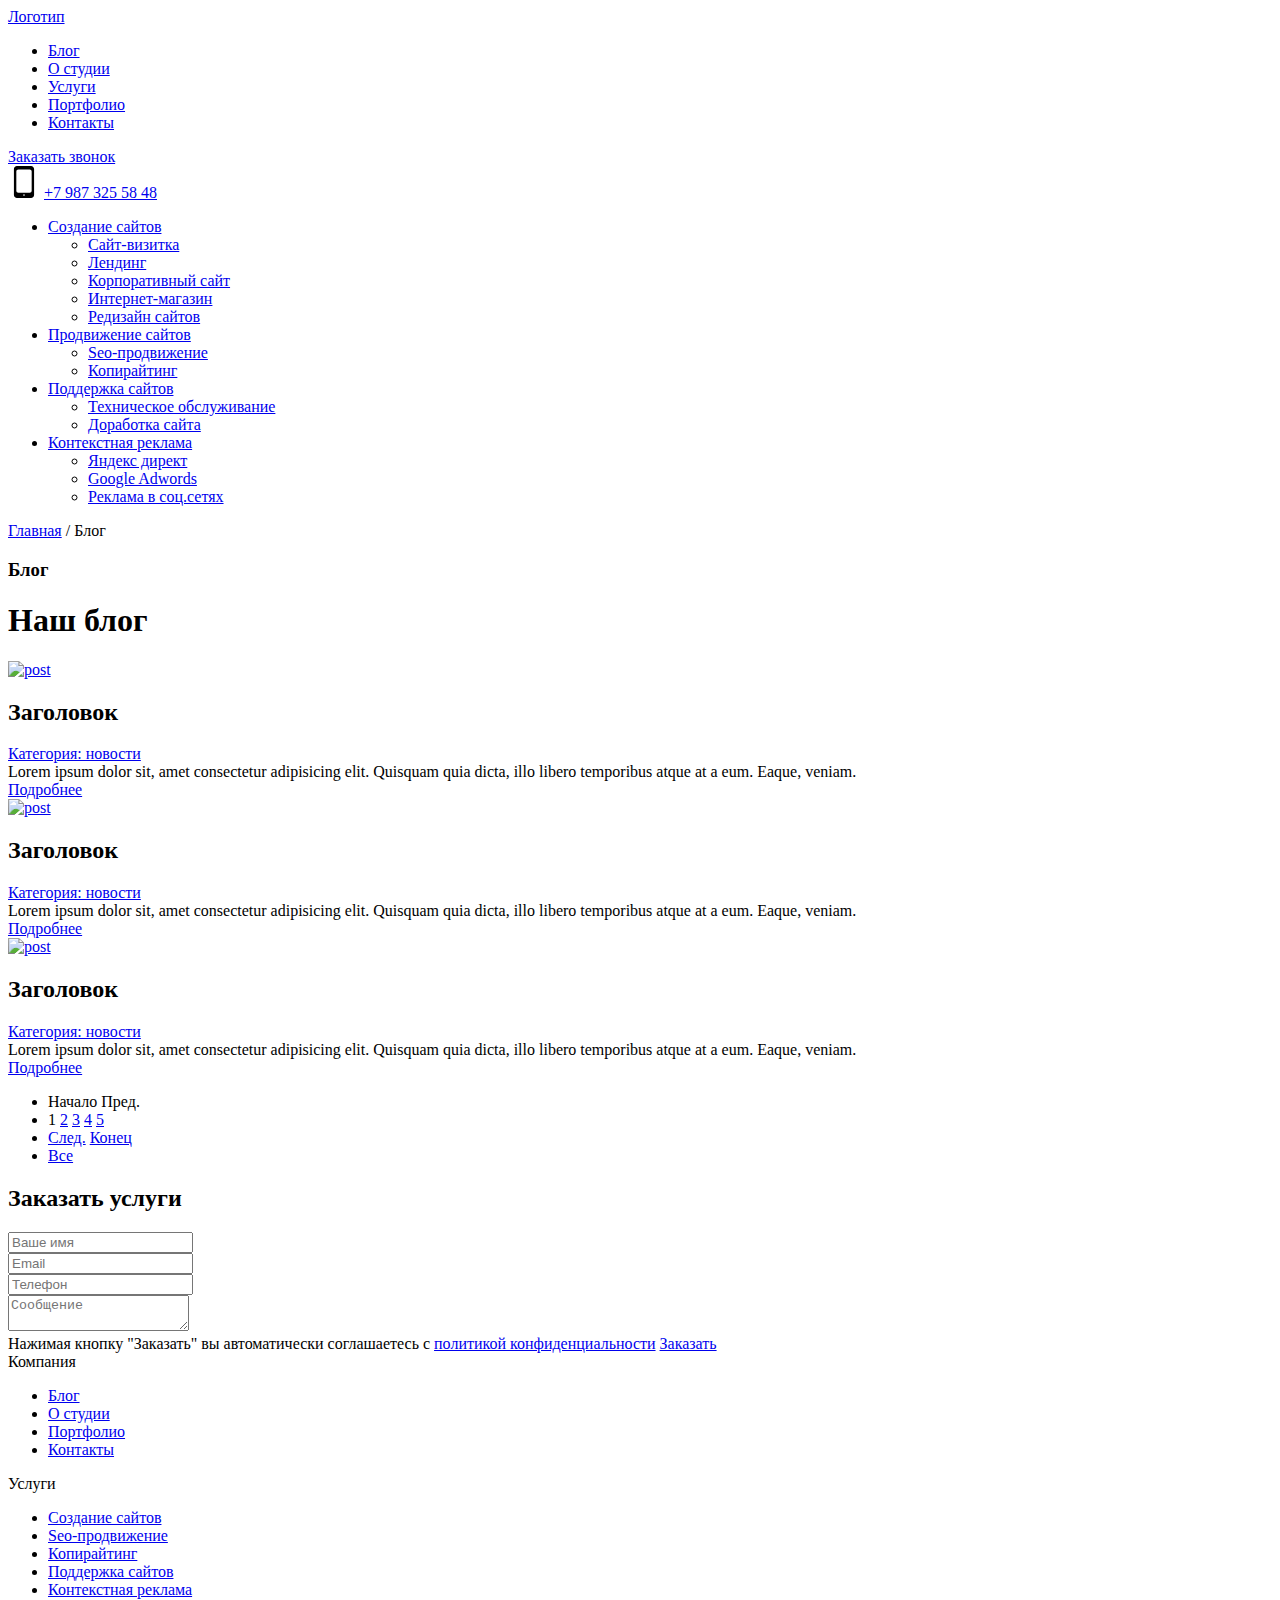
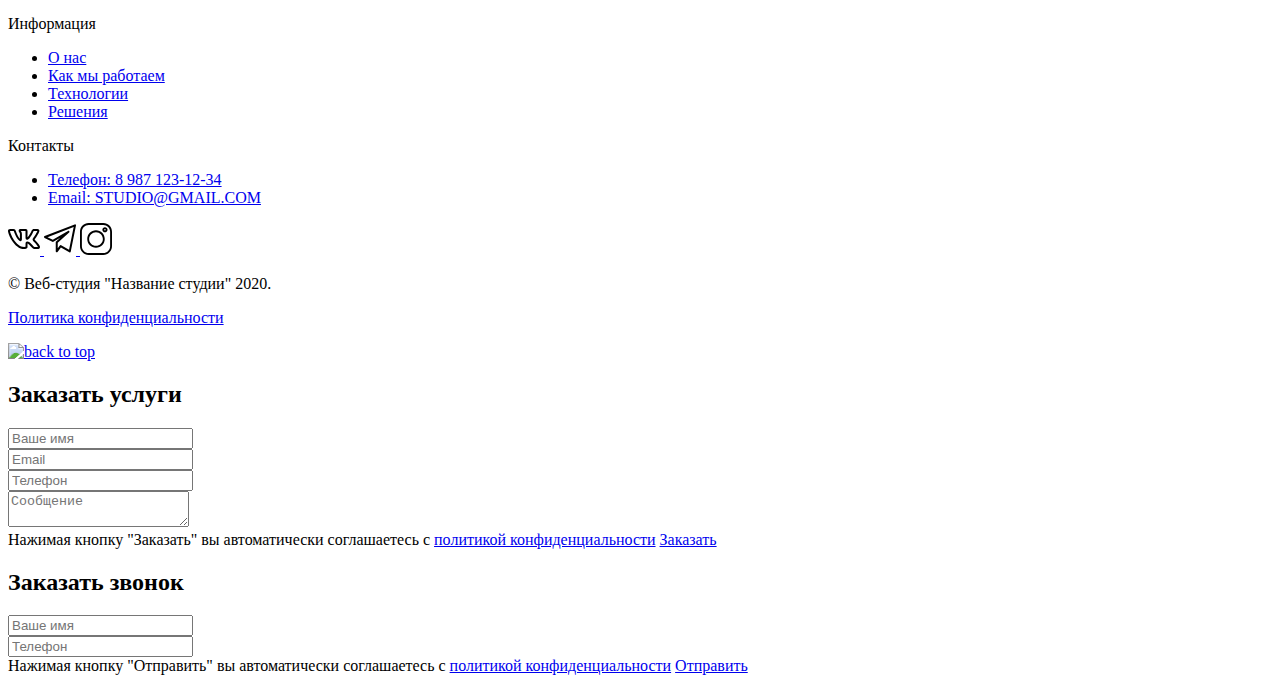
==== blog.html @ 39118a45 "Add files via upload" ====
<!DOCTYPE html>
<html lang="ru">

<head>
	<meta charset="utf-8">
	<title>Блог</title>
	<meta name="description" content="Блог">
	<meta name="viewport" content="width=device-width">
	<link rel="icon" href="images/favicon.png">
	<meta property="og:image" content="images/dest/preview.jpg">
	<link rel="stylesheet" href="css/fancybox.min.css">
	<link rel="stylesheet" href="css/app.min.css">
</head>

<body>
	<!-- header -->
	<section id="home" class="section-outer section-header">
		<div class="section-header__wrapper header-page-category">
			<div class="section-header-navbar">
				<div class="section-header-topline">
					<div class="container">
						<div class="section-header-topline__row">
							<a href="index.html" class="section-header-topline__logo">Логотип</a>
							<div class="section-header-topline__nav nav">
								<div class="nav__burger">
									<span></span>
								</div>
								<nav class="nav__body menu">
									<ul class="menu__list">
										<li class="menu__item"><a href="blog.html" class="menu__link">Блог</a></li>
										<li class="menu__item"><a href="about.html" class="menu__link">О студии</a></li>
										<li class="menu__item"><a href="services.html" class="menu__link">Услуги</a></li>
										<li class="menu__item"><a href="portfolio.html" class="menu__link">Портфолио</a></li>
										<li class="menu__item"><a href="contacts.html" class="menu__link">Контакты</a></li>
									</ul>
									<div class="contact">
										<div class="contact__button">
											<a data-fancybox data-src="#phone_modal" href="javascript:;" class="button">Заказать
												звонок</a>
										</div>
										<div class="contact__phone">
											<span class="contact__icon">
												<svg xmlns="http://www.w3.org/2000/svg" viewBox="0 0 387.2 387.2" width="32"
													height="32">
													<path
														d="M304.8 10.84v-.04A36.64 36.64 0 00278.84 0H108.32C88.067.066 71.666 16.467 71.6 36.72v313.72a36.64 36.64 0 0010.8 25.96 36.642 36.642 0 0025.92 10.8h170.56a36.642 36.642 0 0025.92-10.8 36.642 36.642 0 0010.8-25.92V36.76a36.642 36.642 0 00-10.8-25.92zM193.6 362.28c-5.479 0-9.92-4.441-9.92-9.92s4.441-9.92 9.92-9.92 9.92 4.441 9.92 9.92-4.441 9.92-9.92 9.92zM286.44 300c0 13.255-10.745 24-24 24H124.72c-13.255 0-24-10.745-24-24V66.2c0-13.255 10.745-24 24-24h137.76c13.255 0 24 10.745 24 24l-.04 233.8z" />
												</svg>
											</span>
											<a href="tel:+79873255848" class="contact__number">+7 987 325 58 48</a>
										</div>
									</div>
								</nav>
							</div>
						</div>
					</div>
				</div>
				<div class="section-header-services">
					<div class="container">
						<nav class="section-header-services__menu">
							<ul class="section-header-services__list">
								<li class="section-header-services__item">
									<a href="services-category.html" class="section-header-services__link">Создание сайтов</a>
									<div class="section-header-services__submenu">
										<ul class="section-header-services__submenu-list">
											<li class="section-header-services__submenu-item"><a href="services-page.html" class="section-header-services__submenu-link">Сайт-визитка</a></li>
											<li class="section-header-services__submenu-item"><a href="services-page.html" class="section-header-services__submenu-link">Лендинг</a></li>
											<li class="section-header-services__submenu-item"><a href="services-page.html" class="section-header-services__submenu-link">Корпоративный сайт</a></li>
											<li class="section-header-services__submenu-item"><a href="services-page.html" class="section-header-services__submenu-link">Интернет-магазин</a></li>
											<li class="section-header-services__submenu-item"><a href="services-page.html" class="section-header-services__submenu-link">Редизайн сайтов</a></li>
										</ul>
									</div>
								</li>
								<li class="section-header-services__item">
									<a href="services-category.html" class="section-header-services__link">Продвижение сайтов</a>
									<div class="section-header-services__submenu">
										<ul class="section-header-services__submenu-list">
											<li class="section-header-services__submenu-item"><a href="services-page.html" class="section-header-services__submenu-link">Seo-продвижение</a></li>
											<li class="section-header-services__submenu-item"><a href="services-page.html" class="section-header-services__submenu-link">Копирайтинг</a></li>
										</ul>
									</div>
								</li>
								<li class="section-header-services__item">
									<a href="services-category.html" class="section-header-services__link">Поддержка сайтов</a>
									<div class="section-header-services__submenu">
										<ul class="section-header-services__submenu-list">
											<li class="section-header-services__submenu-item"><a href="services-page.html" class="section-header-services__submenu-link">Техническое обслуживание</a></li>
											<li class="section-header-services__submenu-item"><a href="services-page.html" class="section-header-services__submenu-link">Доработка сайта</a></li>
										</ul>
									</div>
								</li>
								<li class="section-header-services__item">
									<a href="services-category.html" class="section-header-services__link">Контекстная реклама</a>
									<div class="section-header-services__submenu">
										<ul class="section-header-services__submenu-list">
											<li class="section-header-services__submenu-item"><a href="services-page.html" class="section-header-services__submenu-link">Яндекс директ</a></li>
											<li class="section-header-services__submenu-item"><a href="services-page.html" class="section-header-services__submenu-link">Google Adwords</a></li>
											<li class="section-header-services__submenu-item"><a href="services-page.html" class="section-header-services__submenu-link">Реклама в соц.сетях</a></li>
										</ul>
									</div>
								</li>
							</ul>
						</nav>
					</div>
				</div>
			</div>
			<div class="section-header-content">
				<div class="container">
					<div class="section-header-content__row offer breadcrumbs">
						<div class="breadcrumbs__body">
							<a href="index.html" class="breadcrumbs__link">Главная</a> / <span class="breadcrumbs__current">Блог</span>
						</div>
						<h3 class="offer__title offer__portfolio">Блог</h3>
					</div>
				</div>
			</div>
		</div>
	</section>
	<!-- / header -->

	<!-- blog -->
	<section class="section-outer section-blog">
		<div class="section-blog__wrapper">
			<div class="container">
				<div class="section-blog__header">
					<h1 class="inverse">Наш блог</h1>
				</div>
				<div class="section-blog__body inverse">
					<div class="section-blog__item">
						<div class="section-blog__row">
							<div class="section-blog__column column__img">
								<div class="section-blog__img">
									<a href="/post.html" class="section-blog__link"><img src="images/dest/portfolio/thumb/cleaninghappy-thumb.jpg" alt="post"></a>
								</div>
							</div>
							<div class="section-blog__column column__text">
								<h2 class="section-blog__title">Заголовок</h2>
								<div class="section-blog__category category__header"><a href="blog.html" class="section-post__link inverse">Категория: новости</a></div>
								<div class="section-blog__desc">Lorem ipsum dolor sit, amet consectetur adipisicing elit. Quisquam quia dicta, illo libero temporibus atque at a eum. Eaque, veniam.</div>
								<div class="section-blog__button">
									<a href="post.html" class="button button-transparent">Подробнее</a>
								</div>
							</div>
						</div>
					</div>
					<div class="section-blog__item">
						<div class="section-blog__row">
							<div class="section-blog__column column__img">
								<div class="section-blog__img">
									<a href="/post.html" class="section-blog__link"><img src="images/dest/portfolio/thumb/cleaninghappy-thumb.jpg" alt="post"></a>
								</div>
							</div>
							<div class="section-blog__column column__text">
								<h2 class="section-blog__title">Заголовок</h2>
								<div class="section-blog__category category__header"><a href="blog.html" class="section-post__link inverse">Категория: новости</a></div>
								<div class="section-blog__desc">Lorem ipsum dolor sit, amet consectetur adipisicing elit. Quisquam quia dicta, illo libero temporibus atque at a eum. Eaque, veniam.</div>
								<div class="section-blog__button">
									<a href="post.html" class="button button-transparent">Подробнее</a>
								</div>
							</div>
						</div>
					</div>
					<div class="section-blog__item">
						<div class="section-blog__row">
							<div class="section-blog__column column__img">
								<div class="section-blog__img">
									<a href="/post.html" class="section-blog__link"><img src="images/dest/portfolio/thumb/cleaninghappy-thumb.jpg" alt="post"></a>
								</div>
							</div>
							<div class="section-blog__column column__text">
								<h2 class="section-blog__title">Заголовок</h2>
								<div class="section-blog__category category__header"><a href="blog.html" class="section-post__link inverse">Категория: новости</a></div>
								<div class="section-blog__desc">Lorem ipsum dolor sit, amet consectetur adipisicing elit. Quisquam quia dicta, illo libero temporibus atque at a eum. Eaque, veniam.</div>
								<div class="section-blog__button">
									<a href="post.html" class="button button-transparent">Подробнее</a>
								</div>
							</div>
						</div>
					</div>
				</div>
				<div class="section-blog__pagination pagination">
					<ul class="pagination__list">
						<li class="pagination__item pagination__item_first">
							<span class="pagination__link active">Начало</span>
							<span class="pagination__button active">Пред.</span>
						</li>
						<li class="pagination__item pagination__item_links">
							<span class="pagination__page active">1</span>
							<a class="pagination__page" href="#">2</a>
							<a class="pagination__page" href="#">3</a>
							<a class="pagination__page" href="#">4</a>
							<a class="pagination__page" href="#">5</a>
						</li>
						<li class="pagination__item pagination__item_end">
							<a class="pagination__button" href="#">След.</a>
							<a class="pagination__link inverse" href="#">Конец</a>
						</li>
						<li class="pagination__item">
							<noindex>
								<a class="pagination__link inverse" href="#" rel="nofollow">Все</a>
							</noindex>
						</li>
					</ul>
				</div>
			</div>
		</div>
	</section>
	<!-- / blog -->

	<!-- sentence -->
	<section id="sentence" class="section-outer section-sentence">
		<div class="section-sentence__wrapper">
			<div class="container">
				<div class="section-sentence__header">
					<h2>Заказать услуги</h2>
				</div>
				<div class="section-sentence__body">
					<div class="container">
						<div class="section-sentence__form">
							<div class="section-sentence__row">
								<div class="section-sentence__column">
									<div class="section-sentence__form-input">
										<input type="text" placeholder="Ваше имя">
									</div>
									<div class="section-sentence__form-input">
										<input type="text" placeholder="Email">
									</div>
									<div class="section-sentence__form-input">
										<input type="text" placeholder="Телефон">
									</div>
								</div>
								<div class="section-sentence__column">
									<div class="section-sentence__form-textarea">
										<textarea name="message" id="" placeholder="Сообщение"></textarea>
									</div>
								</div>
							</div>
							<div class="section-sentence__form-button">
								<span class="conf">Нажимая кнопку "Заказать" вы автоматически соглашаетесь с <a
										href="#">политикой конфиденциальности</a></span>
								<a href="#" class="button">Заказать</a>
							</div>
						</div>
					</div>
				</div>
			</div>
		</div>
	</section>
	<!-- / sentence -->

	<!-- footer -->
	<section class="section-outer section-footer">
		<div class="section-footer__wrapper">
			<div class="container">
				<div class="section-footer__row">
					<div class="section-footer__column">
						<div class="section-footer__menu">
							<div class="section-footer__heading">Компания</div>
							<ul class="section-footer__list">
								<li class="section-footer__item"><a href="blog.html" class="section-footer__link">Блог</a></li>
								<li class="section-footer__item"><a href="about.html" class="section-footer__link">О студии</a></li>
								<li class="section-footer__item"><a href="portfolio.html" class="section-footer__link">Портфолио</a></li>
								<li class="section-footer__item"><a href="contacts.html" class="section-footer__link">Контакты</a></li>
							</ul>
						</div>
					</div>
					<div class="section-footer__column">
						<div class="section-footer__menu">
							<div class="section-footer__heading">Услуги</div>
							<ul class="section-footer__list">
								<li class="section-footer__item"><a href="services-category.html" class="section-footer__link">Создание сайтов</a></li>
								<li class="section-footer__item"><a href="services-category.html" class="section-footer__link">Seo-продвижение</a></li>
								<li class="section-footer__item"><a href="services-category.html" class="section-footer__link">Копирайтинг</a></li>
								<li class="section-footer__item"><a href="services-category.html" class="section-footer__link">Поддержка сайтов</a></li>
								<li class="section-footer__item"><a href="services-category.html" class="section-footer__link">Контекстная реклама</a></li>
							</ul>
						</div>
					</div>
					<div class="section-footer__column">
						<div class="section-footer__menu">
							<div class="section-footer__heading">Информация</div>
							<ul class="section-footer__list">
								<li class="section-footer__item"><a href="about.html" class="section-footer__link">О нас</a></li>
								<li class="section-footer__item"><a href="page.html" class="section-footer__link">Как мы работаем</a></li>
								<li class="section-footer__item"><a href="page.html" class="section-footer__link">Технологии</a></li>
								<li class="section-footer__item"><a href="page.html" class="section-footer__link">Решения</a></li>
							</ul>
						</div>
					</div>
					<div class="section-footer__column">
						<div class="section-footer__menu">
							<div class="section-footer__heading">Контакты</div>
							<ul class="section-footer__list">
								<li class="section-footer__item"><a href="#" class="section-footer__link">Телефон: 8 987 123-12-34</a></li>
								<li class="section-footer__item"><a href="#" class="section-footer__link">Email: STUDIO@GMAIL.COM</a></li>
							</ul>
							<div class="section-footer__social">
								<a href="https://vk.com" class="section-footer__social-link">
									<svg height="32" viewBox="0 0 24 24" width="32" xmlns="http://www.w3.org/2000/svg">
										<path d="M12.145 19.5c3.472 0 2.234-2.198 2.502-2.83-.004-.472-.008-.926.008-1.202.22.062.739.325 1.811 1.367 1.655 1.67 2.078 2.665 3.415 2.665h2.461c.78 0 1.186-.323 1.389-.594.196-.262.388-.722.178-1.438-.549-1.724-3.751-4.701-3.95-5.015a2.84 2.84 0 01.103-.175h-.002c.632-.835 3.044-4.449 3.399-5.895a.019.019 0 00.002-.008c.192-.66.016-1.088-.166-1.33-.274-.362-.71-.545-1.299-.545h-2.461c-.824 0-1.449.415-1.765 1.172-.529 1.345-2.015 4.111-3.129 5.09a64.114 64.114 0 01.007-3.233c.036-1.535.152-3.029-1.441-3.029H9.339c-.998 0-1.953 1.09-.919 2.384.904 1.134.325 1.766.52 4.912-.76-.815-2.112-3.016-3.068-5.829-.268-.761-.674-1.466-1.817-1.466H1.594C.596 4.501 0 5.045 0 5.956 0 8.002 4.529 19.5 12.145 19.5zM4.055 6.001c.217 0 .239 0 .4.457.979 2.883 3.175 7.149 4.779 7.149 1.205 0 1.205-1.235 1.205-1.7l-.001-3.702C10.372 6.98 9.926 6.37 9.633 6l3.508.004c.002.017-.02 4.095.01 5.083 0 1.403 1.114 2.207 2.853.447 1.835-2.071 3.104-5.167 3.155-5.293.075-.18.14-.241.376-.241h2.471l-.002.009c-.225 1.05-2.446 4.396-3.189 5.435l-.034.05c-.327.534-.593 1.124.045 1.954h.001c.058.07.209.234.429.462.684.706 3.03 3.12 3.238 4.08-.138.022-.288.006-2.613.011-.495 0-.882-.74-2.359-2.23-1.328-1.292-2.19-1.82-2.975-1.82-1.524 0-1.413 1.237-1.399 2.733.005 1.622-.005 1.109.006 1.211-.089.035-.344.105-1.009.105C5.8 18 1.668 7.929 1.509 6.004c.055-.005.812-.002 2.546-.003z" />
									</svg>
								</a>
								<a href="https://telegram.com" class="section-footer__social-link">
									<svg height="32" viewBox="0 0 24 24" width="32" xmlns="http://www.w3.org/2000/svg">
										<path d="M.415 11.196l5.869 2.925a.752.752 0 00.712-.023l5.224-3.037-3.162 2.802a.751.751 0 00-.253.562v6.825c0 .72.919 1.023 1.35.451l2.537-3.373 6.274 3.573a.75.75 0 001.106-.504l3.913-19.5a.75.75 0 00-1.008-.846L.477 9.826a.75.75 0 00-.062 1.37zm21.83-8.249l-3.439 17.137-5.945-3.386a.752.752 0 00-.971.201l-1.585 2.107v-4.244l8.551-7.576c.677-.599-.101-1.664-.874-1.21l-11.39 6.622L2.6 10.609z" />
									</svg>
								</a>
								<a href="https://instagram.com" class="section-footer__social-link">
									<svg viewBox="0 0 512.001 512.001" width="32" height="32" xmlns="http://www.w3.org/2000/svg">
										<path d="M373.406 0H138.594C62.172 0 0 62.172 0 138.594V373.41C0 449.828 62.172 512 138.594 512H373.41C449.828 512 512 449.828 512 373.41V138.594C512 62.172 449.828 0 373.406 0zm108.578 373.41c0 59.867-48.707 108.574-108.578 108.574H138.594c-59.871 0-108.578-48.707-108.578-108.574V138.594c0-59.871 48.707-108.578 108.578-108.578H373.41c59.867 0 108.574 48.707 108.574 108.578zm0 0" />
										<path d="M256 116.004c-77.195 0-139.996 62.8-139.996 139.996S178.804 395.996 256 395.996 395.996 333.196 395.996 256 333.196 116.004 256 116.004zm0 249.976c-60.64 0-109.98-49.335-109.98-109.98 0-60.64 49.34-109.98 109.98-109.98 60.645 0 109.98 49.34 109.98 109.98 0 60.645-49.335 109.98-109.98 109.98zM399.344 66.285c-22.813 0-41.367 18.559-41.367 41.367 0 22.813 18.554 41.371 41.367 41.371s41.37-18.558 41.37-41.37-18.558-41.368-41.37-41.368zm0 52.719c-6.258 0-11.352-5.094-11.352-11.352 0-6.261 5.094-11.351 11.352-11.351 6.261 0 11.355 5.09 11.355 11.351 0 6.258-5.094 11.352-11.355 11.352zm0 0" />
									</svg>
								</a>
							</div>
						</div>
					</div>
				</div>
			</div>
		</div>
		<div class="section-footer__copy">
			<div class="container">
				<p>© Веб-студия "Название студии" 2020.</p>
				<p><a href="#">Политика конфиденциальности</a></p>
			</div>
		</div>
		<a href="#home" class="back_to_top">
			<img src="images/dest/back_to_top.png" alt="back to top">
		</a>
	</section>
	<!-- / footer -->

	<div id="req_modal" class="modal">
		<div class="section-sentence__header">
			<h2 class="inverse">Заказать услуги</h2>
		</div>
		<div class="section-sentence__body">
			<div class="container">
				<div class="section-sentence__form">
					<div class="section-sentence__row">
						<div class="section-sentence__column">
							<div class="section-sentence__form-input">
								<input type="text" placeholder="Ваше имя">
							</div>
							<div class="section-sentence__form-input">
								<input type="text" placeholder="Email">
							</div>
							<div class="section-sentence__form-input">
								<input type="text" placeholder="Телефон">
							</div>
						</div>
						<div class="section-sentence__column">
							<div class="section-sentence__form-textarea">
								<textarea name="message" id="" placeholder="Сообщение"></textarea>
							</div>
						</div>
					</div>
					<div class="section-sentence__form-button">
						<span class="conf">Нажимая кнопку "Заказать" вы автоматически соглашаетесь с <a href="#"
								class="inverse">политикой конфиденциальности</a></span>
						<a href="#" class="button button-inverse">Заказать</a>
					</div>
				</div>
			</div>
		</div>
	</div>
	<div id="phone_modal" class="modal">
		<div class="modal-wrapper">
			<div class="section-sentence__header">
				<h2 class="inverse">Заказать звонок</h2>
			</div>
			<div class="section-sentence__body">
				<div class="section-sentence__form">
					<div class="section-sentence__form-input">
						<input type="text" placeholder="Ваше имя">
					</div>
					<div class="section-sentence__form-input">
						<input type="text" placeholder="Телефон">
					</div>
					<div class="section-sentence__form-button">
						<span class="conf">Нажимая кнопку "Отправить" вы автоматически соглашаетесь с <a href="#"
								class="inverse">политикой конфиденциальности</a></span>
						<a href="#" class="button button-inverse">Отправить</a>
					</div>
				</div>
			</div>
		</div>
	</div>

	<script src="js/app.min.js"></script>

</body>

</html>
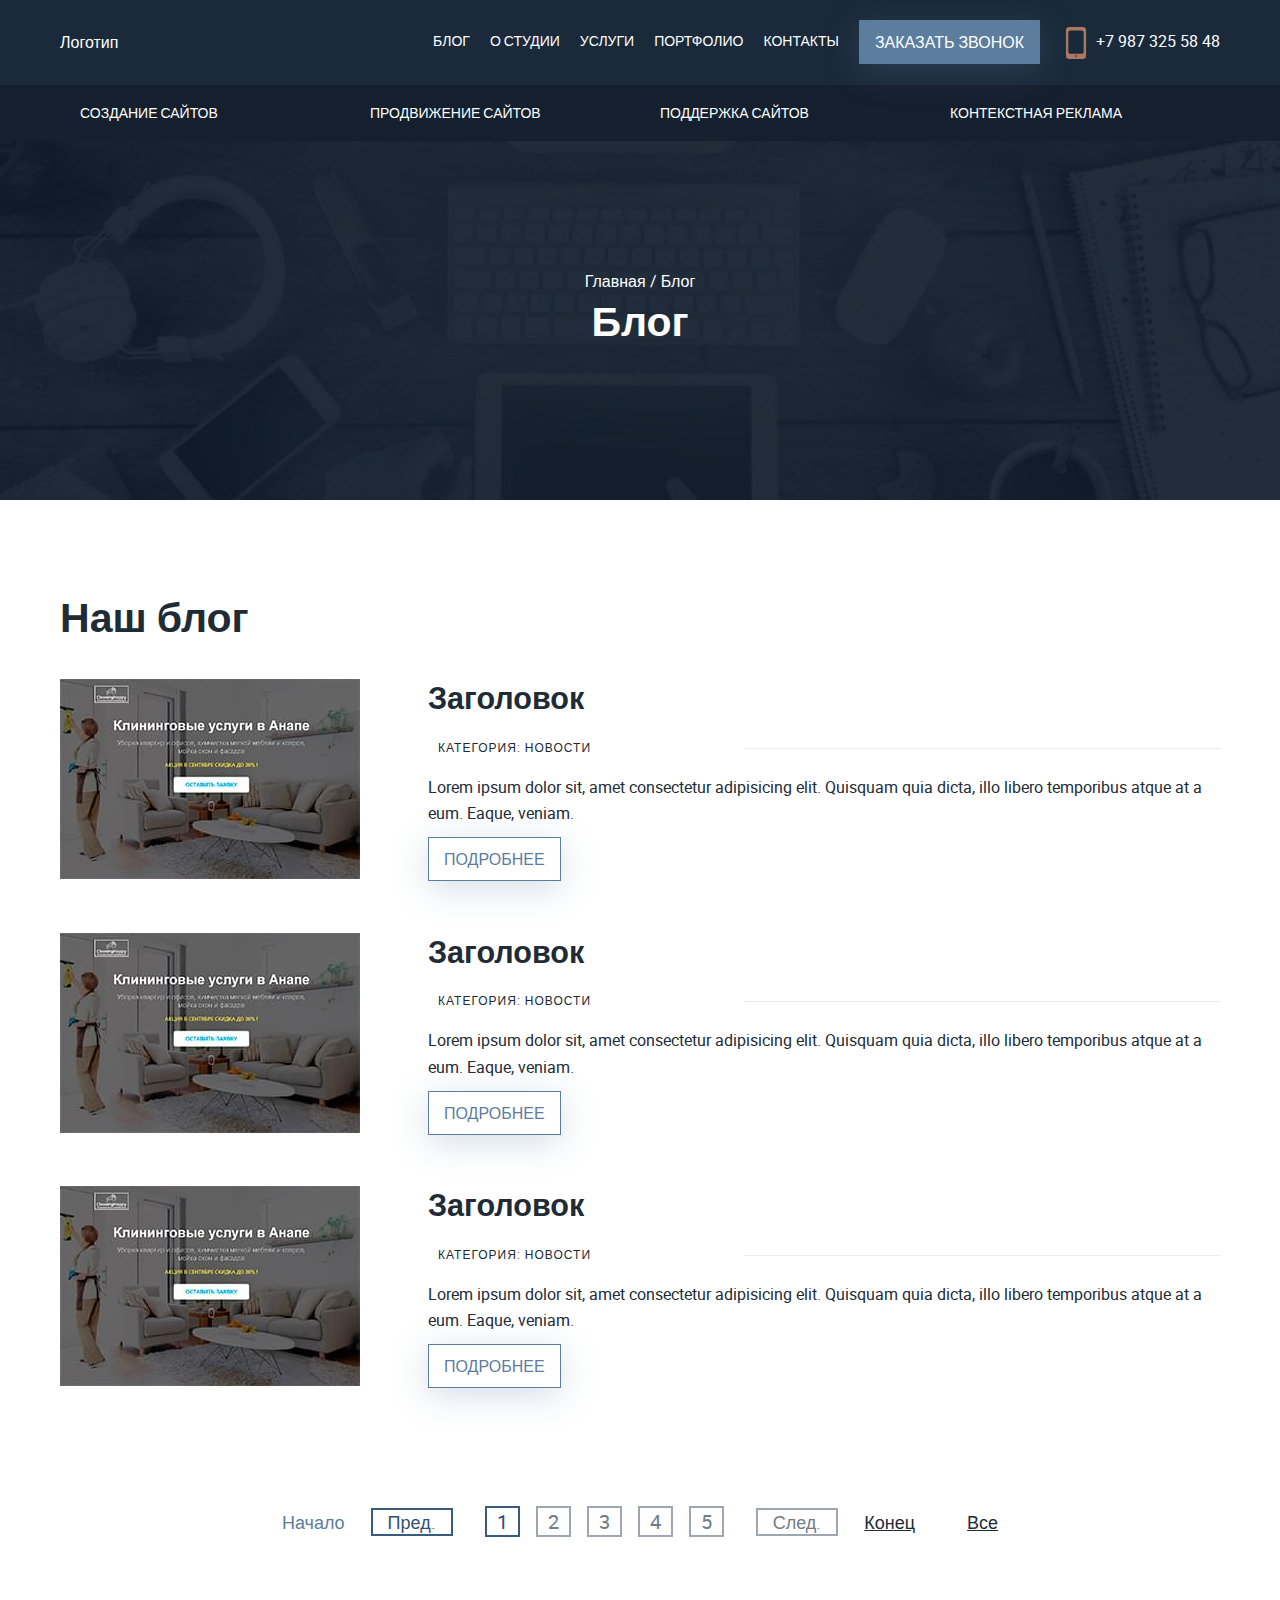
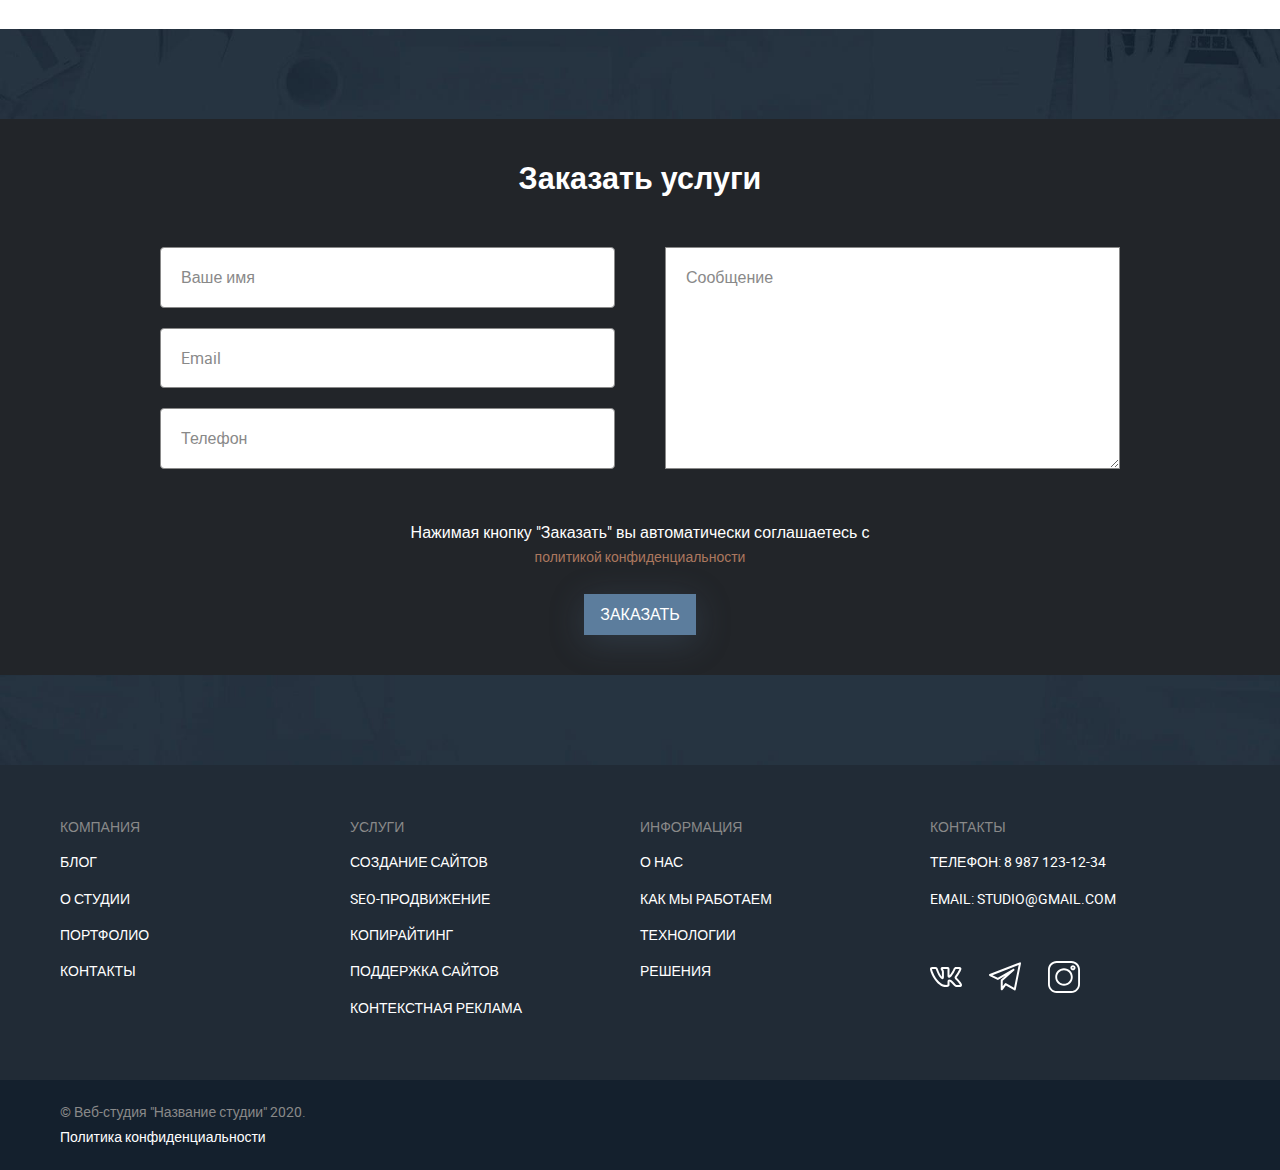
==== commit 4253376c: "Add files via upload" ====
--- a/blog.html
+++ b/blog.html
@@ -15,24 +15,26 @@
 <body>
 	<!-- header -->
 	<section id="home" class="section-outer section-header">
-		<div class="section-header__wrapper header-page-category">
-			<div class="section-header-navbar">
-				<div class="section-header-topline">
+		<div class="section-header-inner section-header-inner--sm">
+			<div class="section-header__topbar">
+				<div class="topbar topbar--bg-light">
 					<div class="container">
-						<div class="section-header-topline__row">
-							<a href="index.html" class="section-header-topline__logo">Логотип</a>
-							<div class="section-header-topline__nav nav">
-								<div class="nav__burger">
+						<div class="topbar-inner">
+							<a  class="logo"href="index.html">Логотип</a>
+							<div class="navbar">
+								<div class="navbar__burger">
 									<span></span>
 								</div>
-								<nav class="nav__body menu">
-									<ul class="menu__list">
-										<li class="menu__item"><a href="blog.html" class="menu__link">Блог</a></li>
-										<li class="menu__item"><a href="about.html" class="menu__link">О студии</a></li>
-										<li class="menu__item"><a href="services.html" class="menu__link">Услуги</a></li>
-										<li class="menu__item"><a href="portfolio.html" class="menu__link">Портфолио</a></li>
-										<li class="menu__item"><a href="contacts.html" class="menu__link">Контакты</a></li>
-									</ul>
+								<div class="navbar__content">
+									<nav class="main-menu">
+										<ul class="main-menu__list">
+											<li class="main-menu__item"><a href="blog.html" class="main-menu__link">Блог</a></li>
+											<li class="main-menu__item"><a href="page.html" class="main-menu__link">О студии</a></li>
+											<li class="main-menu__item"><a href="services.html" class="main-menu__link">Услуги</a></li>
+											<li class="main-menu__item"><a href="portfolio.html" class="main-menu__link">Портфолио</a></li>
+											<li class="main-menu__item"><a href="page.html" class="main-menu__link">Контакты</a></li>
+										</ul>
+									</nav>
 									<div class="contact">
 										<div class="contact__button">
 											<a data-fancybox data-src="#phone_modal" href="javascript:;" class="button">Заказать
@@ -49,63 +51,63 @@
 											<a href="tel:+79873255848" class="contact__number">+7 987 325 58 48</a>
 										</div>
 									</div>
-								</nav>
-							</div>
-						</div>
-					</div>
-				</div>
-				<div class="section-header-services">
+								</div>
+							</div>
+						</div>
+					</div>
+				</div>
+				<div class="topbar topbar--bg-dark">
 					<div class="container">
-						<nav class="section-header-services__menu">
-							<ul class="section-header-services__list">
-								<li class="section-header-services__item">
-									<a href="services-category.html" class="section-header-services__link">Создание сайтов</a>
-									<div class="section-header-services__submenu">
-										<ul class="section-header-services__submenu-list">
-											<li class="section-header-services__submenu-item"><a href="services-page.html" class="section-header-services__submenu-link">Сайт-визитка</a></li>
-											<li class="section-header-services__submenu-item"><a href="services-page.html" class="section-header-services__submenu-link">Лендинг</a></li>
-											<li class="section-header-services__submenu-item"><a href="services-page.html" class="section-header-services__submenu-link">Корпоративный сайт</a></li>
-											<li class="section-header-services__submenu-item"><a href="services-page.html" class="section-header-services__submenu-link">Интернет-магазин</a></li>
-											<li class="section-header-services__submenu-item"><a href="services-page.html" class="section-header-services__submenu-link">Редизайн сайтов</a></li>
+						<div class="services-menu">
+							<ul class="services-menu__list">
+								<li class="services-menu__item">
+									<a href="services-category.html" class="services-menu__link services-menu__link--active">Создание сайтов</a>
+									<div class="services-submenu">
+										<ul class="services-submenu__list">
+											<li class="services-submenu__item"><a href="services-page.html" class="services-submenu__link">Сайт-визитка</a></li>
+											<li class="services-submenu__item"><a href="services-page.html" class="services-submenu__link">Лендинг</a></li>
+											<li class="services-submenu__item"><a href="services-page.html" class="services-submenu__link">Корпоративный сайт</a></li>
+											<li class="services-submenu__item"><a href="services-page.html" class="services-submenu__link">Интернет-магазин</a></li>
+											<li class="services-submenu__item"><a href="services-page.html" class="services-submenu__link">Редизайн сайтов</a></li>
 										</ul>
 									</div>
 								</li>
-								<li class="section-header-services__item">
-									<a href="services-category.html" class="section-header-services__link">Продвижение сайтов</a>
-									<div class="section-header-services__submenu">
-										<ul class="section-header-services__submenu-list">
-											<li class="section-header-services__submenu-item"><a href="services-page.html" class="section-header-services__submenu-link">Seo-продвижение</a></li>
-											<li class="section-header-services__submenu-item"><a href="services-page.html" class="section-header-services__submenu-link">Копирайтинг</a></li>
+								<li class="services-menu__item">
+									<a href="services-category.html" class="services-menu__link">Продвижение сайтов</a>
+									<div class="services-submenu">
+										<ul class="services-submenu__list">
+											<li class="services-submenu__item"><a href="services-page.html" class="services-submenu__link">Seo-продвижение</a></li>
+											<li class="services-submenu__item"><a href="services-page.html" class="services-submenu__link">Копирайтинг</a></li>
 										</ul>
 									</div>
 								</li>
-								<li class="section-header-services__item">
-									<a href="services-category.html" class="section-header-services__link">Поддержка сайтов</a>
-									<div class="section-header-services__submenu">
-										<ul class="section-header-services__submenu-list">
-											<li class="section-header-services__submenu-item"><a href="services-page.html" class="section-header-services__submenu-link">Техническое обслуживание</a></li>
-											<li class="section-header-services__submenu-item"><a href="services-page.html" class="section-header-services__submenu-link">Доработка сайта</a></li>
+								<li class="services-menu__item">
+									<a href="services-category.html" class="services-menu__link">Поддержка сайтов</a>
+									<div class="services-submenu">
+										<ul class="services-submenu__list">
+											<li class="services-submenu__item"><a href="services-page.html" class="services-submenu__link">Техническое обслуживание</a></li>
+											<li class="services-submenu__item"><a href="services-page.html" class="services-submenu__link">Доработка сайта</a></li>
 										</ul>
 									</div>
 								</li>
-								<li class="section-header-services__item">
-									<a href="services-category.html" class="section-header-services__link">Контекстная реклама</a>
-									<div class="section-header-services__submenu">
-										<ul class="section-header-services__submenu-list">
-											<li class="section-header-services__submenu-item"><a href="services-page.html" class="section-header-services__submenu-link">Яндекс директ</a></li>
-											<li class="section-header-services__submenu-item"><a href="services-page.html" class="section-header-services__submenu-link">Google Adwords</a></li>
-											<li class="section-header-services__submenu-item"><a href="services-page.html" class="section-header-services__submenu-link">Реклама в соц.сетях</a></li>
+								<li class="services-menu__item">
+									<a href="services-category.html" class="services-menu__link">Контекстная реклама</a>
+									<div class="services-submenu">
+										<ul class="services-submenu__list">
+											<li class="services-submenu__item"><a href="services-page.html" class="services-submenu__link">Яндекс директ</a></li>
+											<li class="services-submenu__item"><a href="services-page.html" class="services-submenu__link">Google Adwords</a></li>
+											<li class="services-submenu__item"><a href="services-page.html" class="services-submenu__link">Реклама в соц.сетях</a></li>
 										</ul>
 									</div>
 								</li>
 							</ul>
-						</nav>
-					</div>
-				</div>
-			</div>
-			<div class="section-header-content">
-				<div class="container">
-					<div class="section-header-content__row offer breadcrumbs">
+						</div>
+					</div>
+				</div>
+			</div>
+			<div class="section-header__content">
+				<div class="section-header__content-inner container">
+					<div class="offer breadcrumbs">
 						<div class="breadcrumbs__body">
 							<a href="index.html" class="breadcrumbs__link">Главная</a> / <span class="breadcrumbs__current">Блог</span>
 						</div>
@@ -119,87 +121,95 @@
 
 	<!-- blog -->
 	<section class="section-outer section-blog">
-		<div class="section-blog__wrapper">
-			<div class="container">
-				<div class="section-blog__header">
-					<h1 class="inverse">Наш блог</h1>
-				</div>
-				<div class="section-blog__body inverse">
-					<div class="section-blog__item">
-						<div class="section-blog__row">
-							<div class="section-blog__column column__img">
-								<div class="section-blog__img">
-									<a href="/post.html" class="section-blog__link"><img src="images/dest/portfolio/thumb/cleaninghappy-thumb.jpg" alt="post"></a>
-								</div>
-							</div>
-							<div class="section-blog__column column__text">
-								<h2 class="section-blog__title">Заголовок</h2>
-								<div class="section-blog__category category__header"><a href="blog.html" class="section-post__link inverse">Категория: новости</a></div>
-								<div class="section-blog__desc">Lorem ipsum dolor sit, amet consectetur adipisicing elit. Quisquam quia dicta, illo libero temporibus atque at a eum. Eaque, veniam.</div>
-								<div class="section-blog__button">
-									<a href="post.html" class="button button-transparent">Подробнее</a>
-								</div>
-							</div>
-						</div>
-					</div>
-					<div class="section-blog__item">
-						<div class="section-blog__row">
-							<div class="section-blog__column column__img">
-								<div class="section-blog__img">
-									<a href="/post.html" class="section-blog__link"><img src="images/dest/portfolio/thumb/cleaninghappy-thumb.jpg" alt="post"></a>
-								</div>
-							</div>
-							<div class="section-blog__column column__text">
-								<h2 class="section-blog__title">Заголовок</h2>
-								<div class="section-blog__category category__header"><a href="blog.html" class="section-post__link inverse">Категория: новости</a></div>
-								<div class="section-blog__desc">Lorem ipsum dolor sit, amet consectetur adipisicing elit. Quisquam quia dicta, illo libero temporibus atque at a eum. Eaque, veniam.</div>
-								<div class="section-blog__button">
-									<a href="post.html" class="button button-transparent">Подробнее</a>
-								</div>
-							</div>
-						</div>
-					</div>
-					<div class="section-blog__item">
-						<div class="section-blog__row">
-							<div class="section-blog__column column__img">
-								<div class="section-blog__img">
-									<a href="/post.html" class="section-blog__link"><img src="images/dest/portfolio/thumb/cleaninghappy-thumb.jpg" alt="post"></a>
-								</div>
-							</div>
-							<div class="section-blog__column column__text">
-								<h2 class="section-blog__title">Заголовок</h2>
-								<div class="section-blog__category category__header"><a href="blog.html" class="section-post__link inverse">Категория: новости</a></div>
-								<div class="section-blog__desc">Lorem ipsum dolor sit, amet consectetur adipisicing elit. Quisquam quia dicta, illo libero temporibus atque at a eum. Eaque, veniam.</div>
-								<div class="section-blog__button">
-									<a href="post.html" class="button button-transparent">Подробнее</a>
-								</div>
-							</div>
-						</div>
-					</div>
-				</div>
-				<div class="section-blog__pagination pagination">
-					<ul class="pagination__list">
-						<li class="pagination__item pagination__item_first">
-							<span class="pagination__link active">Начало</span>
-							<span class="pagination__button active">Пред.</span>
-						</li>
-						<li class="pagination__item pagination__item_links">
-							<span class="pagination__page active">1</span>
-							<a class="pagination__page" href="#">2</a>
-							<a class="pagination__page" href="#">3</a>
-							<a class="pagination__page" href="#">4</a>
-							<a class="pagination__page" href="#">5</a>
-						</li>
-						<li class="pagination__item pagination__item_end">
-							<a class="pagination__button" href="#">След.</a>
-							<a class="pagination__link inverse" href="#">Конец</a>
-						</li>
-						<li class="pagination__item">
-							<noindex>
-								<a class="pagination__link inverse" href="#" rel="nofollow">Все</a>
-							</noindex>
-						</li>
-					</ul>
+		<div class="section-inner">
+			<div class="blog">
+				<div class="container">
+					<div class="blog__header">
+						<h1 class="inverse">Наш блог</h1>
+					</div>
+					<div class="blog__content inverse">
+						<div class="blog__item">
+							<div class="blog__row">
+								<div class="blog__column column__img">
+									<div class="blog__img-outer">
+										<a class="blog__link" href="post.html">
+											<img class="blog__img" src="images/dest/portfolio/thumb/cleaninghappy-thumb.jpg" alt="post">
+										</a>
+									</div>
+								</div>
+								<div class="blog__column column__text">
+									<h2 class="blog__title">Заголовок</h2>
+									<div class="blog__category category__header"><a href="blog.html" class="post__link inverse">Категория: новости</a></div>
+									<div class="blog__desc">Lorem ipsum dolor sit, amet consectetur adipisicing elit. Quisquam quia dicta, illo libero temporibus atque at a eum. Eaque, veniam.</div>
+									<div class="blog__button">
+										<a class="button button-transparent" href="post.html">Подробнее</a>
+									</div>
+								</div>
+							</div>
+						</div>
+						<div class="blog__item">
+							<div class="blog__row">
+								<div class="blog__column column__img">
+									<div class="blog__img-outer">
+										<a class="blog__link" href="post.html">
+											<img class="blog__img" src="images/dest/portfolio/thumb/cleaninghappy-thumb.jpg" alt="post">
+										</a>
+									</div>
+								</div>
+								<div class="blog__column column__text">
+									<h2 class="blog__title">Заголовок</h2>
+									<div class="blog__category category__header"><a href="blog.html" class="post__link inverse">Категория: новости</a></div>
+									<div class="blog__desc">Lorem ipsum dolor sit, amet consectetur adipisicing elit. Quisquam quia dicta, illo libero temporibus atque at a eum. Eaque, veniam.</div>
+									<div class="blog__button">
+										<a class="button button-transparent" href="post.html">Подробнее</a>
+									</div>
+								</div>
+							</div>
+						</div>
+						<div class="blog__item">
+							<div class="blog__row">
+								<div class="blog__column column__img">
+									<div class="blog__img-outer">
+										<a class="blog__link" href="post.html">
+											<img class="blog__img" src="images/dest/portfolio/thumb/cleaninghappy-thumb.jpg" alt="post">
+										</a>
+									</div>
+								</div>
+								<div class="blog__column column__text">
+									<h2 class="blog__title">Заголовок</h2>
+									<div class="blog__category category__header"><a href="blog.html" class="post__link inverse">Категория: новости</a></div>
+									<div class="blog__desc">Lorem ipsum dolor sit, amet consectetur adipisicing elit. Quisquam quia dicta, illo libero temporibus atque at a eum. Eaque, veniam.</div>
+									<div class="blog__button">
+										<a class="button button-transparent" href="post.html">Подробнее</a>
+									</div>
+								</div>
+							</div>
+						</div>
+					</div>
+					<div class="blog__pagination pagination">
+						<ul class="pagination__list">
+							<li class="pagination__item pagination__item-first">
+								<span class="pagination__link pagination__link--active">Начало</span>
+								<span class="pagination__button pagination__button--active">Пред.</span>
+							</li>
+							<li class="pagination__item pagination__item-links">
+								<span class="pagination__page pagination__page--active">1</span>
+								<a class="pagination__page" href="#">2</a>
+								<a class="pagination__page" href="#">3</a>
+								<a class="pagination__page" href="#">4</a>
+								<a class="pagination__page" href="#">5</a>
+							</li>
+							<li class="pagination__item pagination__item-end">
+								<a class="pagination__button" href="#">След.</a>
+								<a class="pagination__link inverse" href="#">Конец</a>
+							</li>
+							<li class="pagination__item">
+								<noindex>
+									<a class="pagination__link inverse" href="#" rel="nofollow">Все</a>
+								</noindex>
+							</li>
+						</ul>
+					</div>
 				</div>
 			</div>
 		</div>
@@ -207,38 +217,31 @@
 	<!-- / blog -->
 
 	<!-- sentence -->
-	<section id="sentence" class="section-outer section-sentence">
-		<div class="section-sentence__wrapper">
-			<div class="container">
-				<div class="section-sentence__header">
-					<h2>Заказать услуги</h2>
-				</div>
-				<div class="section-sentence__body">
-					<div class="container">
-						<div class="section-sentence__form">
-							<div class="section-sentence__row">
-								<div class="section-sentence__column">
-									<div class="section-sentence__form-input">
-										<input type="text" placeholder="Ваше имя">
-									</div>
-									<div class="section-sentence__form-input">
-										<input type="text" placeholder="Email">
-									</div>
-									<div class="section-sentence__form-input">
-										<input type="text" placeholder="Телефон">
-									</div>
-								</div>
-								<div class="section-sentence__column">
-									<div class="section-sentence__form-textarea">
-										<textarea name="message" id="" placeholder="Сообщение"></textarea>
-									</div>
-								</div>
-							</div>
-							<div class="section-sentence__form-button">
-								<span class="conf">Нажимая кнопку "Заказать" вы автоматически соглашаетесь с <a
-										href="#">политикой конфиденциальности</a></span>
-								<a href="#" class="button">Заказать</a>
-							</div>
+	<section class="section-outer section-sentence">
+		<div class="section-inner">
+			<div class="section-inner__mw section-inner__mw--sm">
+				<div class="container">
+					<div class="form-request">
+						<div class="form-request__header">
+							<h2>Заказать услуги</h2>
+						</div>
+						<div class="form-request__content">
+							<form class="form" action="/">
+								<div class="form-request__row">
+									<div class="form-request__column">
+										<input class="form__input" type="text" placeholder="Ваше имя">
+										<input class="form__input" type="text" placeholder="Email">
+										<input class="form__input" type="text" placeholder="Телефон">
+									</div>
+									<div class="form-request__column">
+										<textarea class="form__textarea" name="message" id="" placeholder="Сообщение"></textarea>
+									</div>
+								</div>
+								<div class="privacy-policy">Нажимая кнопку "Заказать" вы автоматически соглашаетесь с <a class="privacy-policy__link" href="#">политикой конфиденциальности</a></div>
+								<div class="form__button">
+									<button class="button">Заказать</button>
+								</div>
+							</form>
 						</div>
 					</div>
 				</div>
@@ -249,49 +252,49 @@
 
 	<!-- footer -->
 	<section class="section-outer section-footer">
-		<div class="section-footer__wrapper">
+		<div class="section-footer__inner">
 			<div class="container">
 				<div class="section-footer__row">
 					<div class="section-footer__column">
 						<div class="section-footer__menu">
-							<div class="section-footer__heading">Компания</div>
-							<ul class="section-footer__list">
-								<li class="section-footer__item"><a href="blog.html" class="section-footer__link">Блог</a></li>
-								<li class="section-footer__item"><a href="about.html" class="section-footer__link">О студии</a></li>
-								<li class="section-footer__item"><a href="portfolio.html" class="section-footer__link">Портфолио</a></li>
-								<li class="section-footer__item"><a href="contacts.html" class="section-footer__link">Контакты</a></li>
+							<div class="section-footer__menu-title">Компания</div>
+							<ul class="section-footer__menu-list">
+								<li class="section-footer__menu-item"><a href="blog.html" class="section-footer__menu-link">Блог</a></li>
+								<li class="section-footer__menu-item"><a href="page.html" class="section-footer__menu-link">О студии</a></li>
+								<li class="section-footer__menu-item"><a href="portfolio.html" class="section-footer__menu-link">Портфолио</a></li>
+								<li class="section-footer__menu-item"><a href="page.html" class="section-footer__menu-link">Контакты</a></li>
 							</ul>
 						</div>
 					</div>
 					<div class="section-footer__column">
 						<div class="section-footer__menu">
-							<div class="section-footer__heading">Услуги</div>
-							<ul class="section-footer__list">
-								<li class="section-footer__item"><a href="services-category.html" class="section-footer__link">Создание сайтов</a></li>
-								<li class="section-footer__item"><a href="services-category.html" class="section-footer__link">Seo-продвижение</a></li>
-								<li class="section-footer__item"><a href="services-category.html" class="section-footer__link">Копирайтинг</a></li>
-								<li class="section-footer__item"><a href="services-category.html" class="section-footer__link">Поддержка сайтов</a></li>
-								<li class="section-footer__item"><a href="services-category.html" class="section-footer__link">Контекстная реклама</a></li>
+							<div class="section-footer__menu-title">Услуги</div>
+							<ul class="section-footer__menu-list">
+								<li class="section-footer__menu-item"><a href="services-category.html" class="section-footer__menu-link">Создание сайтов</a></li>
+								<li class="section-footer__menu-item"><a href="services-category.html" class="section-footer__menu-link">Seo-продвижение</a></li>
+								<li class="section-footer__menu-item"><a href="services-category.html" class="section-footer__menu-link">Копирайтинг</a></li>
+								<li class="section-footer__menu-item"><a href="services-category.html" class="section-footer__menu-link">Поддержка сайтов</a></li>
+								<li class="section-footer__menu-item"><a href="services-category.html" class="section-footer__menu-link">Контекстная реклама</a></li>
 							</ul>
 						</div>
 					</div>
 					<div class="section-footer__column">
 						<div class="section-footer__menu">
-							<div class="section-footer__heading">Информация</div>
-							<ul class="section-footer__list">
-								<li class="section-footer__item"><a href="about.html" class="section-footer__link">О нас</a></li>
-								<li class="section-footer__item"><a href="page.html" class="section-footer__link">Как мы работаем</a></li>
-								<li class="section-footer__item"><a href="page.html" class="section-footer__link">Технологии</a></li>
-								<li class="section-footer__item"><a href="page.html" class="section-footer__link">Решения</a></li>
+							<div class="section-footer__menu-title">Информация</div>
+							<ul class="section-footer__menu-list">
+								<li class="section-footer__menu-item"><a href="about.html" class="section-footer__menu-link">О нас</a></li>
+								<li class="section-footer__menu-item"><a href="page.html" class="section-footer__menu-link">Как мы работаем</a></li>
+								<li class="section-footer__menu-item"><a href="page.html" class="section-footer__menu-link">Технологии</a></li>
+								<li class="section-footer__menu-item"><a href="page.html" class="section-footer__menu-link">Решения</a></li>
 							</ul>
 						</div>
 					</div>
 					<div class="section-footer__column">
 						<div class="section-footer__menu">
-							<div class="section-footer__heading">Контакты</div>
-							<ul class="section-footer__list">
-								<li class="section-footer__item"><a href="#" class="section-footer__link">Телефон: 8 987 123-12-34</a></li>
-								<li class="section-footer__item"><a href="#" class="section-footer__link">Email: STUDIO@GMAIL.COM</a></li>
+							<div class="section-footer__menu-title">Контакты</div>
+							<ul class="section-footer__menu-list">
+								<li class="section-footer__menu-item"><a href="#" class="section-footer__menu-link">Телефон: 8 987 123-12-34</a></li>
+								<li class="section-footer__menu-item"><a href="#" class="section-footer__menu-link">Email: STUDIO@GMAIL.COM</a></li>
 							</ul>
 							<div class="section-footer__social">
 								<a href="https://vk.com" class="section-footer__social-link">
@@ -316,7 +319,7 @@
 				</div>
 			</div>
 		</div>
-		<div class="section-footer__copy">
+		<div class="section-footer__copyright">
 			<div class="container">
 				<p>© Веб-студия "Название студии" 2020.</p>
 				<p><a href="#">Политика конфиденциальности</a></p>
@@ -329,58 +332,44 @@
 	<!-- / footer -->
 
 	<div id="req_modal" class="modal">
-		<div class="section-sentence__header">
-			<h2 class="inverse">Заказать услуги</h2>
-		</div>
-		<div class="section-sentence__body">
-			<div class="container">
-				<div class="section-sentence__form">
-					<div class="section-sentence__row">
-						<div class="section-sentence__column">
-							<div class="section-sentence__form-input">
-								<input type="text" placeholder="Ваше имя">
-							</div>
-							<div class="section-sentence__form-input">
-								<input type="text" placeholder="Email">
-							</div>
-							<div class="section-sentence__form-input">
-								<input type="text" placeholder="Телефон">
-							</div>
-						</div>
-						<div class="section-sentence__column">
-							<div class="section-sentence__form-textarea">
-								<textarea name="message" id="" placeholder="Сообщение"></textarea>
-							</div>
-						</div>
-					</div>
-					<div class="section-sentence__form-button">
-						<span class="conf">Нажимая кнопку "Заказать" вы автоматически соглашаетесь с <a href="#"
-								class="inverse">политикой конфиденциальности</a></span>
-						<a href="#" class="button button-inverse">Заказать</a>
-					</div>
-				</div>
+		<div class="form-request">
+			<div class="form-request__header">
+				<h2 class="inverse">Заказать услуги</h2>
+			</div>
+			<div class="form-request__content">
+				<form class="form" action="/">
+					<div class="form-request__row">
+						<div class="form-request__column">
+							<input class="form__input" type="text" placeholder="Ваше имя">
+							<input class="form__input" type="text" placeholder="Email">
+							<input class="form__input" type="text" placeholder="Телефон">
+						</div>
+						<div class="form-request__column">
+							<textarea class="form__textarea" name="message" id="" placeholder="Сообщение"></textarea>
+						</div>
+					</div>
+					<div class="privacy-policy inverse">Нажимая кнопку "Заказать" вы автоматически соглашаетесь с <a class="privacy-policy__link" href="#">политикой конфиденциальности</a></div>
+					<div class="form__button">
+						<button class="button">Заказать</button>
+					</div>
+				</form>
 			</div>
 		</div>
 	</div>
-	<div id="phone_modal" class="modal">
-		<div class="modal-wrapper">
-			<div class="section-sentence__header">
+	<div id="phone_modal" class="modal modal--sm">
+		<div class="form-request">
+			<div class="form-request__header">
 				<h2 class="inverse">Заказать звонок</h2>
 			</div>
-			<div class="section-sentence__body">
-				<div class="section-sentence__form">
-					<div class="section-sentence__form-input">
-						<input type="text" placeholder="Ваше имя">
-					</div>
-					<div class="section-sentence__form-input">
-						<input type="text" placeholder="Телефон">
-					</div>
-					<div class="section-sentence__form-button">
-						<span class="conf">Нажимая кнопку "Отправить" вы автоматически соглашаетесь с <a href="#"
-								class="inverse">политикой конфиденциальности</a></span>
-						<a href="#" class="button button-inverse">Отправить</a>
-					</div>
-				</div>
+			<div class="form-request__content">
+				<form class="form" action="/">
+					<input class="form__input" type="text" placeholder="Ваше имя">
+					<input class="form__input form__input--sm" type="text" placeholder="Телефон">
+					<div class="privacy-policy inverse">Нажимая кнопку "Заказать" вы автоматически соглашаетесь с <a class="privacy-policy__link" href="#">политикой конфиденциальности</a></div>
+					<div class="form__button">
+						<button class="button">Заказать</button>
+					</div>
+				</form>
 			</div>
 		</div>
 	</div>
--- a/css/app.min.css
+++ b/css/app.min.css
@@ -0,0 +1 @@
+*,::after,::before{-webkit-box-sizing:border-box;box-sizing:border-box}html{font-family:sans-serif;line-height:1.15;-webkit-text-size-adjust:100%;-webkit-tap-highlight-color:transparent}article,aside,figcaption,figure,footer,header,hgroup,main,nav,section{display:block}body{margin:0;font-family:-apple-system,BlinkMacSystemFont,"Segoe UI",Roboto,"Helvetica Neue",Arial,"Noto Sans",sans-serif,"Apple Color Emoji","Segoe UI Emoji","Segoe UI Symbol","Noto Color Emoji";font-size:1rem;font-weight:400;line-height:1.5;color:#212529;text-align:left;background-color:#fff}[tabindex="-1"]:focus:not(:focus-visible){outline:0!important}hr{-webkit-box-sizing:content-box;box-sizing:content-box;height:0;overflow:visible}h1,h2,h3,h4,h5,h6{margin-top:0;margin-bottom:.5rem}p{margin-top:0;margin-bottom:1rem}abbr[data-original-title],abbr[title]{text-decoration:underline;-webkit-text-decoration:underline dotted;text-decoration:underline dotted;cursor:help;border-bottom:0;-webkit-text-decoration-skip-ink:none;text-decoration-skip-ink:none}address{margin-bottom:1rem;font-style:normal;line-height:inherit}dl,ol,ul{margin-top:0;margin-bottom:1rem}ol ol,ol ul,ul ol,ul ul{margin-bottom:0}dt{font-weight:700}dd{margin-bottom:.5rem;margin-left:0}blockquote{margin:0 0 1rem}b,strong{font-weight:bolder}small{font-size:80%}sub,sup{position:relative;font-size:75%;line-height:0;vertical-align:baseline}sub{bottom:-.25em}sup{top:-.5em}a{color:#007bff;text-decoration:none;background-color:transparent}a:hover{color:#0056b3;text-decoration:underline}a:not([href]){color:inherit;text-decoration:none}a:not([href]):hover{color:inherit;text-decoration:none}code,kbd,pre,samp{font-family:SFMono-Regular,Menlo,Monaco,Consolas,"Liberation Mono","Courier New",monospace;font-size:1em}pre{margin-top:0;margin-bottom:1rem;overflow:auto;-ms-overflow-style:scrollbar}figure{margin:0 0 1rem}img{vertical-align:middle;border-style:none}svg{overflow:hidden;vertical-align:middle}table{border-collapse:collapse}caption{padding-top:.75rem;padding-bottom:.75rem;color:#6c757d;text-align:left;caption-side:bottom}th{text-align:inherit}label{display:inline-block;margin-bottom:.5rem}button{border-radius:0}button:focus{outline:1px dotted;outline:5px auto -webkit-focus-ring-color}button,input,optgroup,select,textarea{margin:0;font-family:inherit;font-size:inherit;line-height:inherit}button,input{overflow:visible}button,select{text-transform:none}[role=button]{cursor:pointer}select{word-wrap:normal}[type=button],[type=reset],[type=submit],button{-webkit-appearance:button}[type=button]:not(:disabled),[type=reset]:not(:disabled),[type=submit]:not(:disabled),button:not(:disabled){cursor:pointer}[type=button]::-moz-focus-inner,[type=reset]::-moz-focus-inner,[type=submit]::-moz-focus-inner,button::-moz-focus-inner{padding:0;border-style:none}input[type=checkbox],input[type=radio]{-webkit-box-sizing:border-box;box-sizing:border-box;padding:0}textarea{overflow:auto;resize:vertical}fieldset{min-width:0;padding:0;margin:0;border:0}legend{display:block;width:100%;max-width:100%;padding:0;margin-bottom:.5rem;font-size:1.5rem;line-height:inherit;color:inherit;white-space:normal}progress{vertical-align:baseline}[type=number]::-webkit-inner-spin-button,[type=number]::-webkit-outer-spin-button{height:auto}[type=search]{outline-offset:-2px;-webkit-appearance:none}[type=search]::-webkit-search-decoration{-webkit-appearance:none}::-webkit-file-upload-button{font:inherit;-webkit-appearance:button}output{display:inline-block}summary{display:list-item;cursor:pointer}template{display:none}[hidden]{display:none!important}@font-face{font-family:Roboto;font-style:normal;font-weight:400;src:local("Roboto"),url(../fonts/roboto-regular-webfont.woff2) format("woff2")}@font-face{font-family:Roboto;font-style:italic;font-weight:400;src:local("Roboto"),url(../fonts/roboto-italic-webfont.woff2) format("woff2")}@font-face{font-family:Roboto;font-style:normal;font-weight:700;src:local("Roboto"),url(../fonts/roboto-bold-webfont.woff2) format("woff2")}@font-face{font-family:Roboto;font-style:italic;font-weight:700;src:local("Roboto"),url(../fonts/roboto-bolditalic-webfont.woff2) format("woff2")}@media (max-width:767px){h1{font-size:calc(24px + 27.2 * ((100vw - 320px)/ 1200))}}@media (min-width:767px){h1{font-size:calc(24px + 16 * (100vw / 1200))}}@media (max-width:767px){h1{line-height:calc(28px + 4px + 34 * ((100vw - 320px)/ 1200))}}@media (min-width:767px){h1{line-height:calc(28px + 4px + 20 * (100vw / 1200))}}@media (max-width:767px){h2{font-size:calc(22px + 13.6 * ((100vw - 320px)/ 1200))}}@media (min-width:767px){h2{font-size:calc(22px + 8 * (100vw / 1200))}}@media (max-width:767px){h2{line-height:calc(26px + 4px + 13.6 * ((100vw - 320px)/ 1200))}}@media (min-width:767px){h2{line-height:calc(26px + 4px + 8 * (100vw / 1200))}}@media (max-width:767px){h3{font-size:calc(20px + 13.6 * ((100vw - 320px)/ 1200))}}@media (min-width:767px){h3{font-size:calc(20px + 8 * (100vw / 1200))}}@media (max-width:767px){h3{line-height:calc(24px + 4px + 13.6 * ((100vw - 320px)/ 1200))}}@media (min-width:767px){h3{line-height:calc(24px + 4px + 8 * (100vw / 1200))}}h4{font-size:26px}h5{font-size:24px}p{margin:0 0 20px 0;line-height:calc(32 / 18)}@media (max-width:767px){p{font-size:calc(14px + 6.8 * ((100vw - 320px)/ 1200))}}@media (min-width:767px){p{font-size:calc(14px + 4 * (100vw / 1200))}}::-webkit-input-placeholder{color:#666}::-moz-placeholder{color:#666}:-ms-input-placeholder{color:#666}::-ms-input-placeholder{color:#666}::placeholder{color:#666}:focus::-webkit-input-placeholder{color:transparent}:focus::-moz-placeholder{color:transparent}:focus:-moz-placeholder{color:transparent}:focus:-ms-input-placeholder{color:transparent}::-moz-selection{background-color:orange;color:#fff}::selection{background-color:orange;color:#fff}input,textarea{outline:0}input:focus:required:invalid,textarea:focus:required:invalid{border-color:red}input:required:valid,textarea:required:valid{border-color:green}body{font-family:Roboto,sans-serif;font-size:16px;min-width:320px;position:relative;line-height:1.65;overflow-x:hidden;color:#fff}body.lock{overflow:hidden}.container{max-width:1200px;margin:0 auto;padding:0 20px}.button{background:#5c7d9d;border:1px solid #5c7d9d;color:#fff;font-size:16px;line-height:19px;text-transform:uppercase;font-weight:400;white-space:nowrap;margin:0;padding:10px 15px;outline:0;-webkit-box-shadow:0 7px 35px rgba(92,125,157,.25);box-shadow:0 7px 35px rgba(92,125,157,.25)}.button:hover{background:0 0;border:1px solid #fff;color:#fff}.button-inverse:hover,.button-transparent{background:0 0;border:1px solid #5c7d9d;color:#5c7d9d}.button-transparent:hover{-webkit-transition:all .8s ease 0s;-o-transition:all .8s ease 0s;transition:all .8s ease 0s;background-color:rgba(26,42,58,.85)}.fancybox-slide--html .fancybox-close-small,.inverse,a.inverse:hover{color:#212b36}a{color:#fff}a:hover{text-decoration:none;color:#5c7d9d}.section-inner{padding:90px 0}.section-inner__mw{max-width:1350px;margin:0 auto;background:#222529;padding:40px;overflow:hidden}.section-header{position:relative}.section-header-inner{position:relative;z-index:10;display:-webkit-box;display:-webkit-flex;display:-ms-flexbox;display:flex;-webkit-box-orient:vertical;-webkit-box-direction:normal;-webkit-flex-direction:column;-ms-flex-direction:column;flex-direction:column}.section-header-inner--lg{height:100vh}.section-header-inner--sm{height:500px}.section-header__topbar{-webkit-flex-shrink:1;-ms-flex-negative:1;flex-shrink:1;position:fixed;top:0;left:0;width:100%;z-index:10}.section-header__content{-webkit-box-flex:1;-webkit-flex-grow:1;-ms-flex-positive:1;flex-grow:1;background:url(../images/dest/section-header-content.jpg);background-position:50% 50%;background-repeat:no-repeat;background-size:cover;position:relative;margin:131px 0 0 0}.section-header__content-inner{height:100%}.topbar--bg-light{background:#1a2a3a}.topbar--bg-dark{background:#14202d}.topbar-inner{display:-webkit-box;display:-webkit-flex;display:-ms-flexbox;display:flex;-webkit-box-pack:justify;-webkit-justify-content:space-between;-ms-flex-pack:justify;justify-content:space-between;-webkit-box-align:center;-webkit-align-items:center;-ms-flex-align:center;align-items:center;height:85px}.topbar--floating .topbar-inner{height:60px;transition:transform .15s ease-in-out,opacity .15s ease-in-out,-webkit-transform .15s ease-in-out}.logo{-webkit-box-flex:0;-webkit-flex:0 0 38px;-ms-flex:0 0 38px;flex:0 0 38px;z-index:10}.navbar{margin-left:auto}.navbar__burger{display:none}.navbar__content{display:-webkit-box;display:-webkit-flex;display:-ms-flexbox;display:flex;-webkit-box-pack:end;-webkit-justify-content:end;-ms-flex-pack:end;justify-content:end}.main-menu__list{display:-webkit-box;display:-webkit-flex;display:-ms-flexbox;display:flex;position:relative;z-index:6;margin:0}.main-menu__item{list-style:none;margin:0 0 0 20px}.main-menu__link{font-size:14px;line-height:16px;text-transform:uppercase;text-decoration:none}.contact{display:-webkit-box;display:-webkit-flex;display:-ms-flexbox;display:flex;-webkit-box-pack:end;-webkit-justify-content:end;-ms-flex-pack:end;justify-content:end;-webkit-box-align:center;-webkit-align-items:center;-ms-flex-align:center;align-items:center;z-index:6}.contact__button,.contact__phone{margin-left:20px}.contact__icon svg{fill:#ac785f}.services-menu__list{display:-webkit-box;display:-webkit-flex;display:-ms-flexbox;display:flex;-webkit-box-pack:justify;-webkit-justify-content:space-between;-ms-flex-pack:justify;justify-content:space-between;-webkit-box-align:center;-webkit-align-items:center;-ms-flex-align:center;align-items:center;margin:0;padding:0;list-style:none;z-index:10}.services-menu__item{position:relative;width:100%}.services-menu__link{display:block;font-size:14px;line-height:16px;text-transform:uppercase;text-decoration:none;padding:20px 20px}.services-menu__link:hover{background:#5c7d9d;color:#fff}.topbar--floating .services-menu__link{padding:10px 20px;-webkit-transition:opacity .15s ease-in-out,-webkit-transform .15s ease-in-out;transition:opacity .15s ease-in-out,-webkit-transform .15s ease-in-out;-o-transition:transform .15s ease-in-out,opacity .15s ease-in-out;transition:transform .15s ease-in-out,opacity .15s ease-in-out;transition:transform .15s ease-in-out,opacity .15s ease-in-out,-webkit-transform .15s ease-in-out}.services-menu__item:hover .services-submenu{max-height:unset}.services-submenu{position:absolute;top:100%;left:0;width:100%;display:-webkit-box;display:-webkit-flex;display:-ms-flexbox;display:flex;padding:0;max-height:0;overflow:hidden;-webkit-transition:padding .2s,max-height .2s;-o-transition:padding .2s,max-height .2s;transition:padding .2s,max-height .2s;z-index:1}.services-submenu__list{list-style:none;margin:0;padding:0;background:rgba(19,31,43,.97);width:100%}.services-submenu__link{display:block;display:-webkit-box;display:-webkit-flex;display:-ms-flexbox;display:flex;-webkit-box-orient:vertical;-webkit-box-direction:normal;-webkit-flex-direction:column;-ms-flex-direction:column;flex-direction:column;-webkit-box-pack:center;-webkit-justify-content:center;-ms-flex-pack:center;justify-content:center;padding:9px 20px;min-height:50px;text-transform:uppercase;font-size:12px;line-height:1.1;color:#fff;text-decoration:none;-webkit-transition:color .2s,background .2s;-o-transition:color .2s,background .2s;transition:color .2s,background .2s}.services-submenu__link--current,.services-submenu__link:hover{background:#6d859d;color:#fff}.offer{display:-webkit-box;display:-webkit-flex;display:-ms-flexbox;display:flex;-webkit-box-orient:vertical;-webkit-box-direction:normal;-webkit-flex-direction:column;-ms-flex-direction:column;flex-direction:column;-webkit-box-pack:center;-webkit-justify-content:center;-ms-flex-pack:center;justify-content:center;height:100%;background-image:url(../images/dest/first-screen-dark.png);background-size:auto;background-position:100% 50%;background-repeat:no-repeat}.offer__subtitle,.offer__title{width:50%}.offer__title{font-weight:600;margin-bottom:16px}@media (max-width:767px){.offer__portfolio{font-size:calc(24px + 27.2 * ((100vw - 320px)/ 1200))}}@media (min-width:767px){.offer__portfolio{font-size:calc(24px + 16 * (100vw / 1200))}}@media (max-width:767px){.offer__portfolio{line-height:calc(28px + 4px + 34 * ((100vw - 320px)/ 1200))}}@media (min-width:767px){.offer__portfolio{line-height:calc(28px + 4px + 20 * (100vw / 1200))}}.offer__subtitle{margin-bottom:44px}@media (max-width:767px){.offer__subtitle{font-size:calc(14px + 6.8 * ((100vw - 320px)/ 1200))}}@media (min-width:767px){.offer__subtitle{font-size:calc(14px + 4 * (100vw / 1200))}}@media (max-width:767px){.offer__subtitle{line-height:calc(18px + 4px + 6.8 * ((100vw - 320px)/ 1200))}}@media (min-width:767px){.offer__subtitle{line-height:calc(18px + 4px + 4 * (100vw / 1200))}}@media (max-width:991px){body.lock{overflow:hidden}.main-menu__list{display:block;margin:0 auto;padding:0;text-align:center}.main-menu__item{margin:0 0 20px 0}.main-menu__link{font-size:24px;color:#fff}.navbar__burger{display:block;position:relative;width:30px;height:20px;z-index:7}.navbar__burger:after,.navbar__burger:before{content:'';background:#fff;position:absolute;width:100%;height:2px;-webkit-transition:all .3s ease 0s;-o-transition:all .3s ease 0s;transition:all .3s ease 0s}.navbar__burger:before{top:0}.navbar__burger:after{bottom:0}.navbar__burger--active:before{-webkit-transform:rotate(45deg);-ms-transform:rotate(45deg);transform:rotate(45deg);top:9px;background:#fff}.navbar__burger--active:after{-webkit-transform:rotate(-45deg);-ms-transform:rotate(-45deg);transform:rotate(-45deg);bottom:9px;background:#fff}.navbar__content{position:fixed;width:100%;height:100%;left:0;top:-100%;-webkit-transition:all .3s ease 0s;-o-transition:all .3s ease 0s;transition:all .3s ease 0s;background:#212b36;display:-webkit-box;display:-webkit-flex;display:-ms-flexbox;display:flex;-webkit-box-orient:vertical;-webkit-box-direction:normal;-webkit-flex-direction:column;-ms-flex-direction:column;flex-direction:column;-webkit-box-pack:center;-webkit-justify-content:center;-ms-flex-pack:center;justify-content:center;z-index:6}.navbar__content--active{top:0;overflow:auto}.navbar__burger span{background:#fff;position:absolute;left:0;width:100%;height:2px;top:9px}.navbar__burger--active span{-webkit-transform:scale(0);-ms-transform:scale(0);transform:scale(0)}.contact{-webkit-box-orient:vertical;-webkit-box-direction:normal;-webkit-flex-direction:column;-ms-flex-direction:column;flex-direction:column;text-align:center}.contact__button,.contact__phone{margin:15px auto 0}.contact__number{color:#fff}.contact__icon svg{fill:#ac785f}.topbar--bg-dark{display:none}.offer{background-size:50%}.section-header__content{margin:85px 0 0 0}}@media (max-width:575px){.offer{background-position:50% 0}.offer__subtitle,.offer__title{width:100%}.offer__button,.offer__subtitle,.offer__title{text-align:center}}.section-about{background:#262a2f}.section-about__tabs{background:#222529;max-width:1350px;padding:40px 0;margin:0 auto}.tabs-triggers{display:-webkit-box;display:-webkit-flex;display:-ms-flexbox;display:flex;padding:0 0 16px 0}.tabs-triggers__item{margin-right:50px;text-decoration:none;color:#ffffff80;border-bottom:1px solid transparent}@media (max-width:767px){.tabs-triggers__item{font-size:calc(18px + 10.2 * ((100vw - 320px)/ 1200))}}@media (min-width:767px){.tabs-triggers__item{font-size:calc(18px + 6 * (100vw / 1200))}}@media (max-width:767px){.tabs-triggers__item{line-height:calc(22px + 4px + 10.2 * ((100vw - 320px)/ 1200))}}@media (min-width:767px){.tabs-triggers__item{line-height:calc(22px + 4px + 6 * (100vw / 1200))}}.tabs-triggers__item:hover{color:#ac785f;border-color:#ac785f}.tabs-triggers__item--active{border-color:#ac785f;color:#fff}.tabs-triggers__item--active:hover{color:inherit;border-color:none}.tabs-triggers:last-child{margin-right:0}.tabs-content__item{display:none;padding:28px 0 0}@media (max-width:767px){.tabs-content__item{font-size:calc(16px + 6.8 * ((100vw - 320px)/ 1200))}}@media (min-width:767px){.tabs-content__item{font-size:calc(16px + 4 * (100vw / 1200))}}@media (max-width:767px){.tabs-content__item{line-height:calc(20px + 4px + 17 * ((100vw - 320px)/ 1200))}}@media (min-width:767px){.tabs-content__item{line-height:calc(20px + 4px + 10 * (100vw / 1200))}}.tabs-content__item--active{display:block}@media (max-width:767px){.section-about{padding:60px 0}.tabs-triggers{-webkit-box-orient:vertical;-webkit-box-direction:normal;-webkit-flex-direction:column;-ms-flex-direction:column;flex-direction:column}}.section-portfolio{background:#fff}.portfolio__content,.portfolio__header{padding:0 0 50px 0}.portfolio__row{display:-webkit-box;display:-webkit-flex;display:-ms-flexbox;display:flex;-webkit-flex-wrap:wrap;-ms-flex-wrap:wrap;flex-wrap:wrap;margin:0 -20px}.portfolio__column{-webkit-box-flex:0;-webkit-flex:0 1 33.333%;-ms-flex:0 1 33.333%;flex:0 1 33.333%;padding:0 20px;position:relative}.portfolio__link{display:-webkit-box;display:-webkit-flex;display:-ms-flexbox;display:flex;-webkit-box-orient:vertical;-webkit-box-direction:normal;-webkit-flex-direction:column;-ms-flex-direction:column;flex-direction:column;-webkit-flex-wrap:wrap;-ms-flex-wrap:wrap;flex-wrap:wrap;background:#222529;padding:20px;height:100%;position:relative}.portfolio__link:hover{color:inherit}.portfolio__title{font-size:20px;line-height:24px;text-align:center;-webkit-box-flex:1;-webkit-flex:1 1 auto;-ms-flex:1 1 auto;flex:1 1 auto;padding:10px}.portfolio__label{font-size:14px;line-height:16px;text-align:center;text-transform:uppercase;padding:10px}.portfolio__image-outer{position:relative;padding:10px;text-align:center}.portfolio__image{max-width:100%}.portfolio__overlay{position:absolute;top:0;left:0;bottom:0;right:0;width:100%;height:100%;opacity:0;visibility:hidden;-webkit-transition:all .8s ease 0s;-o-transition:all .8s ease 0s;transition:all .8s ease 0s;background-color:rgba(26,42,58,.85)}.portfolio__overlay-button{position:absolute;top:50%;left:0;right:0;margin:0 auto;opacity:0;-webkit-transform:translateY(30px);-ms-transform:translateY(30px);transform:translateY(30px);-webkit-transition:all .3s ease-in-out .1s;-o-transition:all .3s ease-in-out .1s;transition:all .3s ease-in-out .1s}.portfolio__button{display:-webkit-box;display:-webkit-flex;display:-ms-flexbox;display:flex}.portfolio__link:hover .portfolio__overlay{opacity:1;visibility:visible}.portfolio__link:hover .portfolio__overlay-button{opacity:1;-webkit-transform:translateY(0);-ms-transform:translateY(0);transform:translateY(0)}@media (max-width:991px){.portfolio__column{-webkit-box-flex:0;-webkit-flex:0 1 50%;-ms-flex:0 1 50%;flex:0 1 50%;padding:20px}}@media (max-width:575px){.portfolio__column{-webkit-box-flex:0;-webkit-flex:0 1 100%;-ms-flex:0 1 100%;flex:0 1 100%;padding:20px}}.section-sentence{background-image:url(../images/dest/section-sentence.jpg);background-position:50% 50%;background-repeat:no-repeat;background-size:cover}.form{max-width:960px;margin:0 auto}.form-request__header{text-align:center;margin-bottom:50px}.form-request__row{display:-webkit-box;display:-webkit-flex;display:-ms-flexbox;display:flex;-webkit-box-pack:center;-webkit-justify-content:center;-ms-flex-pack:center;justify-content:center;-webkit-flex-wrap:wrap;-ms-flex-wrap:wrap;flex-wrap:wrap;margin:0 -25px}.form-request__column{-webkit-flex-basis:50%;-ms-flex-preferred-size:50%;flex-basis:50%;padding:0 25px;display:-webkit-box;display:-webkit-flex;display:-ms-flexbox;display:flex;-webkit-box-orient:vertical;-webkit-box-direction:normal;-webkit-flex-direction:column;-ms-flex-direction:column;flex-direction:column}.form__input{font-size:16px;margin:0 0 20px 0;padding:16px 20px;outline:0;border:1px solid #898989;border-radius:4px;width:100%}.form__input--sm,.form__input:last-child{margin-bottom:0}.form__input::-webkit-input-placeholder,.form__textarea::-webkit-input-placeholder{opacity:1;-webkit-transition:opacity .3s ease;transition:opacity .3s ease}.form__input::-moz-placeholder,.form__textarea::-moz-placeholder{opacity:1;-moz-transition:opacity .3s ease;transition:opacity .3s ease}.form__input:-ms-input-placeholder,.form__textarea:-ms-input-placeholder{opacity:1;-ms-transition:opacity .3s ease;transition:opacity .3s ease}.form__input:focus::-webkit-input-placeholder,.form__textarea:focus::-webkit-input-placeholder{opacity:0;-webkit-transition:opacity .3s ease;transition:opacity .3s ease}.form__input:focus::-moz-placeholder,.form__textarea:focus::-moz-placeholder{opacity:0;-moz-transition:opacity .3s ease;transition:opacity .3s ease}.form__input:focus:-ms-input-placeholder,.form__textarea:focus:-ms-input-placeholder{opacity:0;-ms-transition:opacity .3s ease;transition:opacity .3s ease}.form__input::-webkit-input-placeholder,.form__textarea::-webkit-input-placeholder{color:#898989}.form__input::-moz-placeholder,.form__textarea::-moz-placeholder{color:#898989}.form__input:-ms-input-placeholder,.form__textarea:-ms-input-placeholder{color:#898989}.form__input::-ms-input-placeholder,.form__textarea::-ms-input-placeholder{color:#898989}.form__input::placeholder,.form__textarea::placeholder{color:#898989}.form__textarea{border:1px solid #898989;padding:16px 20px;width:100%;height:100%}.form__button{text-align:center}.privacy-policy{text-align:center;margin-top:50px}.privacy-policy__link{display:block;padding:0 0 26px 0;font-size:14px;color:#ac785f}@media (max-width:767px){.section-inner__mw--sm{padding:30px 10px}.form-request__row{-webkit-box-orient:vertical;-webkit-box-direction:normal;-webkit-flex-direction:column;-ms-flex-direction:column;flex-direction:column}.form__input:last-child{margin-bottom:20px}}@media (max-width:480px){.form-request__header{margin-bottom:25px}.form__column{padding:0}.form-button{margin-top:25px}.privacy-policy{margin-top:25px}}.section-footer{background:#212b36}.section-footer__inner{padding:50px 0}.section-footer__row{display:-webkit-box;display:-webkit-flex;display:-ms-flexbox;display:flex;-webkit-box-pack:justify;-webkit-justify-content:space-between;-ms-flex-pack:justify;justify-content:space-between;-webkit-flex-wrap:wrap;-ms-flex-wrap:wrap;flex-wrap:wrap}.section-footer__column{-webkit-box-flex:1;-webkit-flex:1;-ms-flex:1;flex:1}.section-footer__menu-title{font-size:14px;text-transform:uppercase;padding:0 0 10px 0;color:#898989}.section-footer__menu-list{display:-webkit-box;display:-webkit-flex;display:-ms-flexbox;display:flex;-webkit-box-orient:vertical;-webkit-box-direction:normal;-webkit-flex-direction:column;-ms-flex-direction:column;flex-direction:column;margin:0;padding:0}.section-footer__menu-item{padding:0 0 10px 0;list-style:none}.section-footer__menu-link{font-size:14px;color:#fff;text-transform:uppercase}.section-footer__social{padding:40px 0 0 0}.section-footer__social-link{padding:0 23px 0 0}.section-footer__social-link svg{fill:#fff}.section-footer__social-link:hover svg{fill:#5c7d9d}.section-footer__copyright{color:#898989;background:#14202d;padding:20px 0}.section-footer__copyright p{margin:0;font-size:14px}@media (max-width:767px){.section-footer__column{-webkit-box-flex:1;-webkit-flex:1 1 50%;-ms-flex:1 1 50%;flex:1 1 50%;padding:0 0 20px 0}.section-footer__social-link{padding:0 15px 0 0}}@media (max-width:360px){.section-footer__column{-webkit-box-flex:1;-webkit-flex:1 1 100%;-ms-flex:1 1 100%;flex:1 1 100%;text-align:center}}.back_to_top{display:none;color:#fff;text-align:center;padding:10px;position:fixed;right:20px;bottom:20px;opacity:.3;-webkit-transition:opacity .3s ease;-o-transition:opacity .3s ease;transition:opacity .3s ease}.modal{display:none}.modal--sm{max-width:360px}.modal--sm.fancybox-content{padding:33px}.breadcrumbs__inner{margin-bottom:16px}.breadcrumbs__link--current{color:#bdc7d2}.breadcrumbs.offer{background:0 0;-webkit-box-align:center;-webkit-align-items:center;-ms-flex-align:center;align-items:center;text-align:center}.category__header{font-size:12px;font-weight:400;color:#212b3680;letter-spacing:1px;text-transform:uppercase;position:relative;padding:0 10px;margin:0 0 16px 0}.category__header:after{content:'';position:absolute;right:0;top:50%;height:1px;background:#212b361a;width:80%;z-index:-1}.category__row{display:-webkit-box;display:-webkit-flex;display:-ms-flexbox;display:flex;-webkit-flex-wrap:wrap;-ms-flex-wrap:wrap;flex-wrap:wrap;margin:0 -16px}.category__column{-webkit-flex-basis:50%;-ms-flex-preferred-size:50%;flex-basis:50%;padding:0 16px}.category__link{position:relative;display:block;width:100%;height:100%;padding:10px}.category__link:after{content:'';position:absolute;top:0;left:0;width:100%;height:100%}.category__link:hover:after{background:rgba(26,42,58,.1)}.category__title{margin:0}.category__desc,.category__subtitle,.category__text,.category__title{padding:0 0 16px 0}@media (max-width:767px){.category__row{-webkit-box-orient:vertical;-webkit-box-direction:normal;-webkit-flex-direction:column;-ms-flex-direction:column;flex-direction:column}.category__column{-webkit-flex-basis:100%;-ms-flex-preferred-size:100%;flex-basis:100%;max-width:100%}.category__header:after{content:none}}.portfolio__header--sm{padding:0 0 25px 0}.portfolio__column--lg{padding:0 20px 40px}.portfolio__link-back{padding:0 0 28px 0}.portfolio__address--sm,.portfolio__label--sm{text-align:left;padding:10px 10px 10px 0}.blog__header{padding:0 0 28px 0}.blog__item{margin:0 0 40px 0}.blog__row{display:-webkit-box;display:-webkit-flex;display:-ms-flexbox;display:flex;-webkit-flex-wrap:wrap;-ms-flex-wrap:wrap;flex-wrap:wrap}.blog__column.column__img{-webkit-box-flex:1;-webkit-flex:1 1 30%;-ms-flex:1 1 30%;flex:1 1 30%;max-width:30%}.blog__column.column__text{-webkit-box-flex:1;-webkit-flex:1 1 70%;-ms-flex:1 1 70%;flex:1 1 70%;max-width:70%;padding:0 0 0 20px;position:relative}.blog__category.category__header:after{width:60%}.blog__img-outer{position:relative}.blog__img{max-width:100%}.blog__title{margin:0}.blog__button,.blog__desc,.blog__title{padding:0 0 20px 0}@media (max-width:767px){.blog__content{display:-webkit-box;display:-webkit-flex;display:-ms-flexbox;display:flex;-webkit-flex-wrap:wrap;-ms-flex-wrap:wrap;flex-wrap:wrap;margin:0 -20px}.blog__item{margin:0 0 40px 0;padding:0 10px;-webkit-box-flex:0;-webkit-flex:0 1 50%;-ms-flex:0 1 50%;flex:0 1 50%}.blog__row{-webkit-box-orient:vertical;-webkit-box-direction:normal;-webkit-flex-direction:column;-ms-flex-direction:column;flex-direction:column}.blog__column.column__img{-webkit-box-flex:1;-webkit-flex:1 1 100%;-ms-flex:1 1 100%;flex:1 1 100%;max-width:100%}.blog__column.column__text{-webkit-box-flex:1;-webkit-flex:1 1 100%;-ms-flex:1 1 100%;flex:1 1 100%;max-width:100%;padding:0}.blog__category.category__header{padding:0}.blog__category.category__header:after{width:100%;display:block;position:relative}.blog__title{padding:0}}@media (max-width:480px){.blog__content{display:-webkit-box;display:-webkit-flex;display:-ms-flexbox;display:flex;-webkit-flex-wrap:wrap;-ms-flex-wrap:wrap;flex-wrap:wrap}.blog__item{margin:0 0 40px 0;-webkit-box-flex:0;-webkit-flex:0 1 100%;-ms-flex:0 1 100%;flex:0 1 100%}.blog__row{-webkit-box-orient:vertical;-webkit-box-direction:normal;-webkit-flex-direction:column;-ms-flex-direction:column;flex-direction:column;padding:0 20px}.blog__category.category__header:after{width:0%}}.pagination{padding-top:65px;font-size:18px;font-weight:400}.pagination__list{font-size:0;display:-webkit-box;display:-webkit-flex;display:-ms-flexbox;display:flex;-webkit-flex-wrap:wrap;-ms-flex-wrap:wrap;flex-wrap:wrap;-webkit-box-pack:center;-webkit-justify-content:center;-ms-flex-pack:center;justify-content:center;margin:0;padding:0}.pagination__list--sm{display:-webkit-box;display:-webkit-flex;display:-ms-flexbox;display:flex;-webkit-box-pack:justify;-webkit-justify-content:space-between;-ms-flex-pack:justify;justify-content:space-between;padding:0}.pagination__item-first{color:#5c7d9d;margin:0 16px 0 0}.pagination__item-links{margin:0 16px}.pagination__item-end{color:#5c7d9d;margin:0 0 0 16px}.pagination__link{font-size:18px;margin:0 26px;text-decoration:underline;line-height:34px}.pagination__link--active{text-decoration:none;cursor:default}.pagination__button,.pagination__page{height:36px;font-weight:400;line-height:34px;text-align:center;-webkit-user-select:none;-moz-user-select:none;-ms-user-select:none;user-select:none;-webkit-transition:all .15s ease-in-out;-o-transition:all .15s ease-in-out;transition:all .15s ease-in-out;border:2px solid #9ea7b1;color:#747c87;text-decoration:none}.pagination__button--active,.pagination__page--active{color:#315072;border-color:#3a5b80;cursor:default;text-decoration:none}.pagination__button:visited,.pagination__page:visited{color:#747c87;text-decoration:none}.pagination__page+.pagination__page{margin-left:16px}.pagination__page{padding:0 10px;font-size:20px}.pagination__button{padding:0 15px;font-size:18px}.post__header{padding:0 0 28px 0}.post__category{margin:0 0 40px 0}.post__img-outer{position:relative}.post__img{max-width:100%}.post__img-outer,.post__text{padding:0 0 20px 0}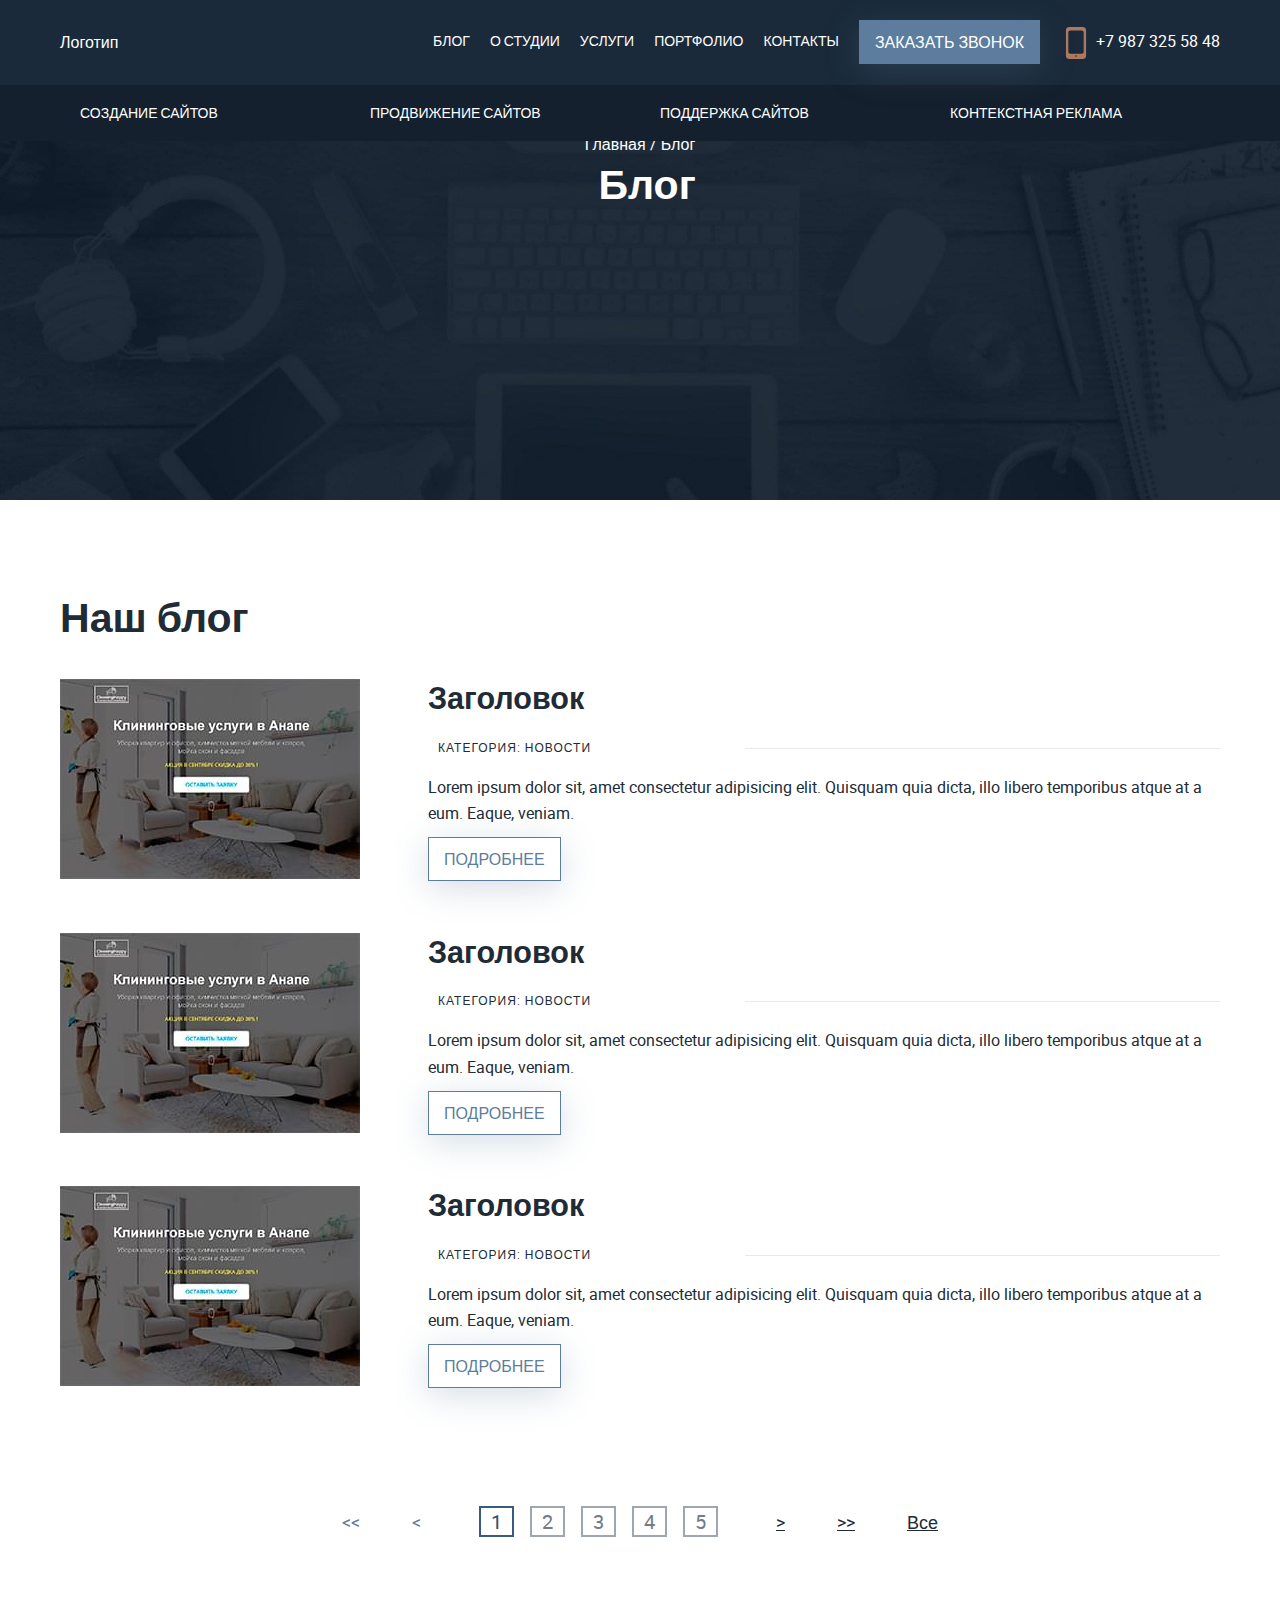
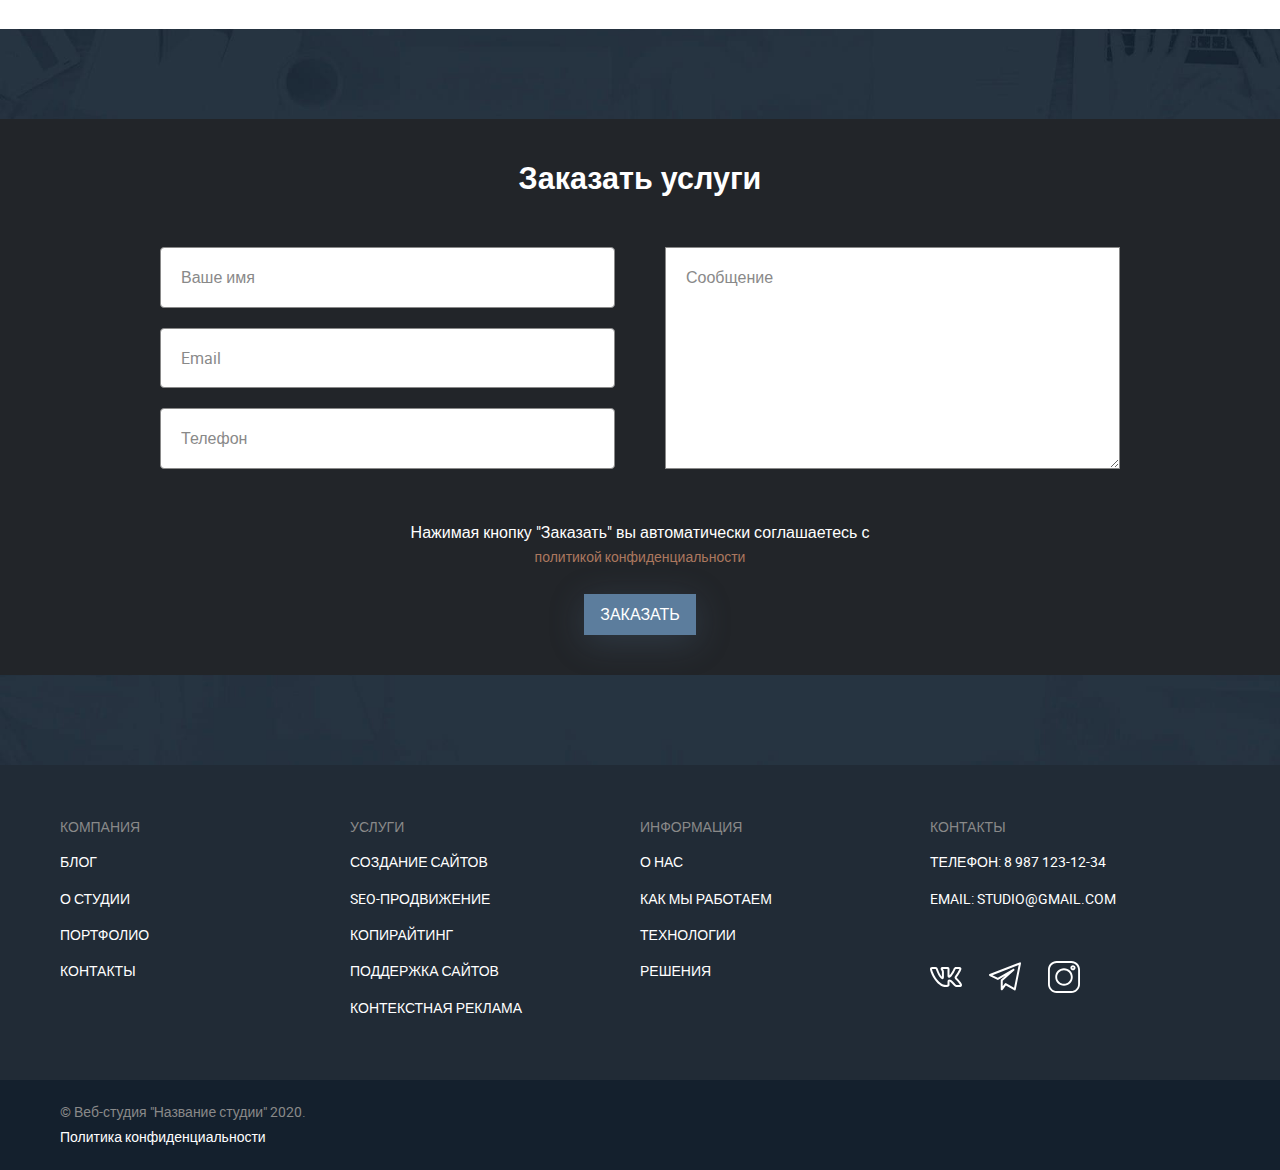
==== commit 735e59c1: "Add files via upload" ====
--- a/blog.html
+++ b/blog.html
@@ -189,8 +189,8 @@
 					<div class="blog__pagination pagination">
 						<ul class="pagination__list">
 							<li class="pagination__item pagination__item-first">
-								<span class="pagination__link pagination__link--active">Начало</span>
-								<span class="pagination__button pagination__button--active">Пред.</span>
+								<span class="pagination__link pagination__link--active">&lt;&lt;</span>
+								<span class="pagination__link pagination__link--active">&lt;</span>
 							</li>
 							<li class="pagination__item pagination__item-links">
 								<span class="pagination__page pagination__page--active">1</span>
@@ -200,8 +200,8 @@
 								<a class="pagination__page" href="#">5</a>
 							</li>
 							<li class="pagination__item pagination__item-end">
-								<a class="pagination__button" href="#">След.</a>
-								<a class="pagination__link inverse" href="#">Конец</a>
+								<a class="pagination__link inverse" href="#">&gt;</a>
+								<a class="pagination__link inverse" href="#">&gt;&gt;</a>
 							</li>
 							<li class="pagination__item">
 								<noindex>
--- a/css/app.min.css
+++ b/css/app.min.css
@@ -1 +1 @@
-*,::after,::before{-webkit-box-sizing:border-box;box-sizing:border-box}html{font-family:sans-serif;line-height:1.15;-webkit-text-size-adjust:100%;-webkit-tap-highlight-color:transparent}article,aside,figcaption,figure,footer,header,hgroup,main,nav,section{display:block}body{margin:0;font-family:-apple-system,BlinkMacSystemFont,"Segoe UI",Roboto,"Helvetica Neue",Arial,"Noto Sans",sans-serif,"Apple Color Emoji","Segoe UI Emoji","Segoe UI Symbol","Noto Color Emoji";font-size:1rem;font-weight:400;line-height:1.5;color:#212529;text-align:left;background-color:#fff}[tabindex="-1"]:focus:not(:focus-visible){outline:0!important}hr{-webkit-box-sizing:content-box;box-sizing:content-box;height:0;overflow:visible}h1,h2,h3,h4,h5,h6{margin-top:0;margin-bottom:.5rem}p{margin-top:0;margin-bottom:1rem}abbr[data-original-title],abbr[title]{text-decoration:underline;-webkit-text-decoration:underline dotted;text-decoration:underline dotted;cursor:help;border-bottom:0;-webkit-text-decoration-skip-ink:none;text-decoration-skip-ink:none}address{margin-bottom:1rem;font-style:normal;line-height:inherit}dl,ol,ul{margin-top:0;margin-bottom:1rem}ol ol,ol ul,ul ol,ul ul{margin-bottom:0}dt{font-weight:700}dd{margin-bottom:.5rem;margin-left:0}blockquote{margin:0 0 1rem}b,strong{font-weight:bolder}small{font-size:80%}sub,sup{position:relative;font-size:75%;line-height:0;vertical-align:baseline}sub{bottom:-.25em}sup{top:-.5em}a{color:#007bff;text-decoration:none;background-color:transparent}a:hover{color:#0056b3;text-decoration:underline}a:not([href]){color:inherit;text-decoration:none}a:not([href]):hover{color:inherit;text-decoration:none}code,kbd,pre,samp{font-family:SFMono-Regular,Menlo,Monaco,Consolas,"Liberation Mono","Courier New",monospace;font-size:1em}pre{margin-top:0;margin-bottom:1rem;overflow:auto;-ms-overflow-style:scrollbar}figure{margin:0 0 1rem}img{vertical-align:middle;border-style:none}svg{overflow:hidden;vertical-align:middle}table{border-collapse:collapse}caption{padding-top:.75rem;padding-bottom:.75rem;color:#6c757d;text-align:left;caption-side:bottom}th{text-align:inherit}label{display:inline-block;margin-bottom:.5rem}button{border-radius:0}button:focus{outline:1px dotted;outline:5px auto -webkit-focus-ring-color}button,input,optgroup,select,textarea{margin:0;font-family:inherit;font-size:inherit;line-height:inherit}button,input{overflow:visible}button,select{text-transform:none}[role=button]{cursor:pointer}select{word-wrap:normal}[type=button],[type=reset],[type=submit],button{-webkit-appearance:button}[type=button]:not(:disabled),[type=reset]:not(:disabled),[type=submit]:not(:disabled),button:not(:disabled){cursor:pointer}[type=button]::-moz-focus-inner,[type=reset]::-moz-focus-inner,[type=submit]::-moz-focus-inner,button::-moz-focus-inner{padding:0;border-style:none}input[type=checkbox],input[type=radio]{-webkit-box-sizing:border-box;box-sizing:border-box;padding:0}textarea{overflow:auto;resize:vertical}fieldset{min-width:0;padding:0;margin:0;border:0}legend{display:block;width:100%;max-width:100%;padding:0;margin-bottom:.5rem;font-size:1.5rem;line-height:inherit;color:inherit;white-space:normal}progress{vertical-align:baseline}[type=number]::-webkit-inner-spin-button,[type=number]::-webkit-outer-spin-button{height:auto}[type=search]{outline-offset:-2px;-webkit-appearance:none}[type=search]::-webkit-search-decoration{-webkit-appearance:none}::-webkit-file-upload-button{font:inherit;-webkit-appearance:button}output{display:inline-block}summary{display:list-item;cursor:pointer}template{display:none}[hidden]{display:none!important}@font-face{font-family:Roboto;font-style:normal;font-weight:400;src:local("Roboto"),url(../fonts/roboto-regular-webfont.woff2) format("woff2")}@font-face{font-family:Roboto;font-style:italic;font-weight:400;src:local("Roboto"),url(../fonts/roboto-italic-webfont.woff2) format("woff2")}@font-face{font-family:Roboto;font-style:normal;font-weight:700;src:local("Roboto"),url(../fonts/roboto-bold-webfont.woff2) format("woff2")}@font-face{font-family:Roboto;font-style:italic;font-weight:700;src:local("Roboto"),url(../fonts/roboto-bolditalic-webfont.woff2) format("woff2")}@media (max-width:767px){h1{font-size:calc(24px + 27.2 * ((100vw - 320px)/ 1200))}}@media (min-width:767px){h1{font-size:calc(24px + 16 * (100vw / 1200))}}@media (max-width:767px){h1{line-height:calc(28px + 4px + 34 * ((100vw - 320px)/ 1200))}}@media (min-width:767px){h1{line-height:calc(28px + 4px + 20 * (100vw / 1200))}}@media (max-width:767px){h2{font-size:calc(22px + 13.6 * ((100vw - 320px)/ 1200))}}@media (min-width:767px){h2{font-size:calc(22px + 8 * (100vw / 1200))}}@media (max-width:767px){h2{line-height:calc(26px + 4px + 13.6 * ((100vw - 320px)/ 1200))}}@media (min-width:767px){h2{line-height:calc(26px + 4px + 8 * (100vw / 1200))}}@media (max-width:767px){h3{font-size:calc(20px + 13.6 * ((100vw - 320px)/ 1200))}}@media (min-width:767px){h3{font-size:calc(20px + 8 * (100vw / 1200))}}@media (max-width:767px){h3{line-height:calc(24px + 4px + 13.6 * ((100vw - 320px)/ 1200))}}@media (min-width:767px){h3{line-height:calc(24px + 4px + 8 * (100vw / 1200))}}h4{font-size:26px}h5{font-size:24px}p{margin:0 0 20px 0;line-height:calc(32 / 18)}@media (max-width:767px){p{font-size:calc(14px + 6.8 * ((100vw - 320px)/ 1200))}}@media (min-width:767px){p{font-size:calc(14px + 4 * (100vw / 1200))}}::-webkit-input-placeholder{color:#666}::-moz-placeholder{color:#666}:-ms-input-placeholder{color:#666}::-ms-input-placeholder{color:#666}::placeholder{color:#666}:focus::-webkit-input-placeholder{color:transparent}:focus::-moz-placeholder{color:transparent}:focus:-moz-placeholder{color:transparent}:focus:-ms-input-placeholder{color:transparent}::-moz-selection{background-color:orange;color:#fff}::selection{background-color:orange;color:#fff}input,textarea{outline:0}input:focus:required:invalid,textarea:focus:required:invalid{border-color:red}input:required:valid,textarea:required:valid{border-color:green}body{font-family:Roboto,sans-serif;font-size:16px;min-width:320px;position:relative;line-height:1.65;overflow-x:hidden;color:#fff}body.lock{overflow:hidden}.container{max-width:1200px;margin:0 auto;padding:0 20px}.button{background:#5c7d9d;border:1px solid #5c7d9d;color:#fff;font-size:16px;line-height:19px;text-transform:uppercase;font-weight:400;white-space:nowrap;margin:0;padding:10px 15px;outline:0;-webkit-box-shadow:0 7px 35px rgba(92,125,157,.25);box-shadow:0 7px 35px rgba(92,125,157,.25)}.button:hover{background:0 0;border:1px solid #fff;color:#fff}.button-inverse:hover,.button-transparent{background:0 0;border:1px solid #5c7d9d;color:#5c7d9d}.button-transparent:hover{-webkit-transition:all .8s ease 0s;-o-transition:all .8s ease 0s;transition:all .8s ease 0s;background-color:rgba(26,42,58,.85)}.fancybox-slide--html .fancybox-close-small,.inverse,a.inverse:hover{color:#212b36}a{color:#fff}a:hover{text-decoration:none;color:#5c7d9d}.section-inner{padding:90px 0}.section-inner__mw{max-width:1350px;margin:0 auto;background:#222529;padding:40px;overflow:hidden}.section-header{position:relative}.section-header-inner{position:relative;z-index:10;display:-webkit-box;display:-webkit-flex;display:-ms-flexbox;display:flex;-webkit-box-orient:vertical;-webkit-box-direction:normal;-webkit-flex-direction:column;-ms-flex-direction:column;flex-direction:column}.section-header-inner--lg{height:100vh}.section-header-inner--sm{height:500px}.section-header__topbar{-webkit-flex-shrink:1;-ms-flex-negative:1;flex-shrink:1;position:fixed;top:0;left:0;width:100%;z-index:10}.section-header__content{-webkit-box-flex:1;-webkit-flex-grow:1;-ms-flex-positive:1;flex-grow:1;background:url(../images/dest/section-header-content.jpg);background-position:50% 50%;background-repeat:no-repeat;background-size:cover;position:relative;margin:131px 0 0 0}.section-header__content-inner{height:100%}.topbar--bg-light{background:#1a2a3a}.topbar--bg-dark{background:#14202d}.topbar-inner{display:-webkit-box;display:-webkit-flex;display:-ms-flexbox;display:flex;-webkit-box-pack:justify;-webkit-justify-content:space-between;-ms-flex-pack:justify;justify-content:space-between;-webkit-box-align:center;-webkit-align-items:center;-ms-flex-align:center;align-items:center;height:85px}.topbar--floating .topbar-inner{height:60px;transition:transform .15s ease-in-out,opacity .15s ease-in-out,-webkit-transform .15s ease-in-out}.logo{-webkit-box-flex:0;-webkit-flex:0 0 38px;-ms-flex:0 0 38px;flex:0 0 38px;z-index:10}.navbar{margin-left:auto}.navbar__burger{display:none}.navbar__content{display:-webkit-box;display:-webkit-flex;display:-ms-flexbox;display:flex;-webkit-box-pack:end;-webkit-justify-content:end;-ms-flex-pack:end;justify-content:end}.main-menu__list{display:-webkit-box;display:-webkit-flex;display:-ms-flexbox;display:flex;position:relative;z-index:6;margin:0}.main-menu__item{list-style:none;margin:0 0 0 20px}.main-menu__link{font-size:14px;line-height:16px;text-transform:uppercase;text-decoration:none}.contact{display:-webkit-box;display:-webkit-flex;display:-ms-flexbox;display:flex;-webkit-box-pack:end;-webkit-justify-content:end;-ms-flex-pack:end;justify-content:end;-webkit-box-align:center;-webkit-align-items:center;-ms-flex-align:center;align-items:center;z-index:6}.contact__button,.contact__phone{margin-left:20px}.contact__icon svg{fill:#ac785f}.services-menu__list{display:-webkit-box;display:-webkit-flex;display:-ms-flexbox;display:flex;-webkit-box-pack:justify;-webkit-justify-content:space-between;-ms-flex-pack:justify;justify-content:space-between;-webkit-box-align:center;-webkit-align-items:center;-ms-flex-align:center;align-items:center;margin:0;padding:0;list-style:none;z-index:10}.services-menu__item{position:relative;width:100%}.services-menu__link{display:block;font-size:14px;line-height:16px;text-transform:uppercase;text-decoration:none;padding:20px 20px}.services-menu__link:hover{background:#5c7d9d;color:#fff}.topbar--floating .services-menu__link{padding:10px 20px;-webkit-transition:opacity .15s ease-in-out,-webkit-transform .15s ease-in-out;transition:opacity .15s ease-in-out,-webkit-transform .15s ease-in-out;-o-transition:transform .15s ease-in-out,opacity .15s ease-in-out;transition:transform .15s ease-in-out,opacity .15s ease-in-out;transition:transform .15s ease-in-out,opacity .15s ease-in-out,-webkit-transform .15s ease-in-out}.services-menu__item:hover .services-submenu{max-height:unset}.services-submenu{position:absolute;top:100%;left:0;width:100%;display:-webkit-box;display:-webkit-flex;display:-ms-flexbox;display:flex;padding:0;max-height:0;overflow:hidden;-webkit-transition:padding .2s,max-height .2s;-o-transition:padding .2s,max-height .2s;transition:padding .2s,max-height .2s;z-index:1}.services-submenu__list{list-style:none;margin:0;padding:0;background:rgba(19,31,43,.97);width:100%}.services-submenu__link{display:block;display:-webkit-box;display:-webkit-flex;display:-ms-flexbox;display:flex;-webkit-box-orient:vertical;-webkit-box-direction:normal;-webkit-flex-direction:column;-ms-flex-direction:column;flex-direction:column;-webkit-box-pack:center;-webkit-justify-content:center;-ms-flex-pack:center;justify-content:center;padding:9px 20px;min-height:50px;text-transform:uppercase;font-size:12px;line-height:1.1;color:#fff;text-decoration:none;-webkit-transition:color .2s,background .2s;-o-transition:color .2s,background .2s;transition:color .2s,background .2s}.services-submenu__link--current,.services-submenu__link:hover{background:#6d859d;color:#fff}.offer{display:-webkit-box;display:-webkit-flex;display:-ms-flexbox;display:flex;-webkit-box-orient:vertical;-webkit-box-direction:normal;-webkit-flex-direction:column;-ms-flex-direction:column;flex-direction:column;-webkit-box-pack:center;-webkit-justify-content:center;-ms-flex-pack:center;justify-content:center;height:100%;background-image:url(../images/dest/first-screen-dark.png);background-size:auto;background-position:100% 50%;background-repeat:no-repeat}.offer__subtitle,.offer__title{width:50%}.offer__title{font-weight:600;margin-bottom:16px}@media (max-width:767px){.offer__portfolio{font-size:calc(24px + 27.2 * ((100vw - 320px)/ 1200))}}@media (min-width:767px){.offer__portfolio{font-size:calc(24px + 16 * (100vw / 1200))}}@media (max-width:767px){.offer__portfolio{line-height:calc(28px + 4px + 34 * ((100vw - 320px)/ 1200))}}@media (min-width:767px){.offer__portfolio{line-height:calc(28px + 4px + 20 * (100vw / 1200))}}.offer__subtitle{margin-bottom:44px}@media (max-width:767px){.offer__subtitle{font-size:calc(14px + 6.8 * ((100vw - 320px)/ 1200))}}@media (min-width:767px){.offer__subtitle{font-size:calc(14px + 4 * (100vw / 1200))}}@media (max-width:767px){.offer__subtitle{line-height:calc(18px + 4px + 6.8 * ((100vw - 320px)/ 1200))}}@media (min-width:767px){.offer__subtitle{line-height:calc(18px + 4px + 4 * (100vw / 1200))}}@media (max-width:991px){body.lock{overflow:hidden}.main-menu__list{display:block;margin:0 auto;padding:0;text-align:center}.main-menu__item{margin:0 0 20px 0}.main-menu__link{font-size:24px;color:#fff}.navbar__burger{display:block;position:relative;width:30px;height:20px;z-index:7}.navbar__burger:after,.navbar__burger:before{content:'';background:#fff;position:absolute;width:100%;height:2px;-webkit-transition:all .3s ease 0s;-o-transition:all .3s ease 0s;transition:all .3s ease 0s}.navbar__burger:before{top:0}.navbar__burger:after{bottom:0}.navbar__burger--active:before{-webkit-transform:rotate(45deg);-ms-transform:rotate(45deg);transform:rotate(45deg);top:9px;background:#fff}.navbar__burger--active:after{-webkit-transform:rotate(-45deg);-ms-transform:rotate(-45deg);transform:rotate(-45deg);bottom:9px;background:#fff}.navbar__content{position:fixed;width:100%;height:100%;left:0;top:-100%;-webkit-transition:all .3s ease 0s;-o-transition:all .3s ease 0s;transition:all .3s ease 0s;background:#212b36;display:-webkit-box;display:-webkit-flex;display:-ms-flexbox;display:flex;-webkit-box-orient:vertical;-webkit-box-direction:normal;-webkit-flex-direction:column;-ms-flex-direction:column;flex-direction:column;-webkit-box-pack:center;-webkit-justify-content:center;-ms-flex-pack:center;justify-content:center;z-index:6}.navbar__content--active{top:0;overflow:auto}.navbar__burger span{background:#fff;position:absolute;left:0;width:100%;height:2px;top:9px}.navbar__burger--active span{-webkit-transform:scale(0);-ms-transform:scale(0);transform:scale(0)}.contact{-webkit-box-orient:vertical;-webkit-box-direction:normal;-webkit-flex-direction:column;-ms-flex-direction:column;flex-direction:column;text-align:center}.contact__button,.contact__phone{margin:15px auto 0}.contact__number{color:#fff}.contact__icon svg{fill:#ac785f}.topbar--bg-dark{display:none}.offer{background-size:50%}.section-header__content{margin:85px 0 0 0}}@media (max-width:575px){.offer{background-position:50% 0}.offer__subtitle,.offer__title{width:100%}.offer__button,.offer__subtitle,.offer__title{text-align:center}}.section-about{background:#262a2f}.section-about__tabs{background:#222529;max-width:1350px;padding:40px 0;margin:0 auto}.tabs-triggers{display:-webkit-box;display:-webkit-flex;display:-ms-flexbox;display:flex;padding:0 0 16px 0}.tabs-triggers__item{margin-right:50px;text-decoration:none;color:#ffffff80;border-bottom:1px solid transparent}@media (max-width:767px){.tabs-triggers__item{font-size:calc(18px + 10.2 * ((100vw - 320px)/ 1200))}}@media (min-width:767px){.tabs-triggers__item{font-size:calc(18px + 6 * (100vw / 1200))}}@media (max-width:767px){.tabs-triggers__item{line-height:calc(22px + 4px + 10.2 * ((100vw - 320px)/ 1200))}}@media (min-width:767px){.tabs-triggers__item{line-height:calc(22px + 4px + 6 * (100vw / 1200))}}.tabs-triggers__item:hover{color:#ac785f;border-color:#ac785f}.tabs-triggers__item--active{border-color:#ac785f;color:#fff}.tabs-triggers__item--active:hover{color:inherit;border-color:none}.tabs-triggers:last-child{margin-right:0}.tabs-content__item{display:none;padding:28px 0 0}@media (max-width:767px){.tabs-content__item{font-size:calc(16px + 6.8 * ((100vw - 320px)/ 1200))}}@media (min-width:767px){.tabs-content__item{font-size:calc(16px + 4 * (100vw / 1200))}}@media (max-width:767px){.tabs-content__item{line-height:calc(20px + 4px + 17 * ((100vw - 320px)/ 1200))}}@media (min-width:767px){.tabs-content__item{line-height:calc(20px + 4px + 10 * (100vw / 1200))}}.tabs-content__item--active{display:block}@media (max-width:767px){.section-about{padding:60px 0}.tabs-triggers{-webkit-box-orient:vertical;-webkit-box-direction:normal;-webkit-flex-direction:column;-ms-flex-direction:column;flex-direction:column}}.section-portfolio{background:#fff}.portfolio__content,.portfolio__header{padding:0 0 50px 0}.portfolio__row{display:-webkit-box;display:-webkit-flex;display:-ms-flexbox;display:flex;-webkit-flex-wrap:wrap;-ms-flex-wrap:wrap;flex-wrap:wrap;margin:0 -20px}.portfolio__column{-webkit-box-flex:0;-webkit-flex:0 1 33.333%;-ms-flex:0 1 33.333%;flex:0 1 33.333%;padding:0 20px;position:relative}.portfolio__link{display:-webkit-box;display:-webkit-flex;display:-ms-flexbox;display:flex;-webkit-box-orient:vertical;-webkit-box-direction:normal;-webkit-flex-direction:column;-ms-flex-direction:column;flex-direction:column;-webkit-flex-wrap:wrap;-ms-flex-wrap:wrap;flex-wrap:wrap;background:#222529;padding:20px;height:100%;position:relative}.portfolio__link:hover{color:inherit}.portfolio__title{font-size:20px;line-height:24px;text-align:center;-webkit-box-flex:1;-webkit-flex:1 1 auto;-ms-flex:1 1 auto;flex:1 1 auto;padding:10px}.portfolio__label{font-size:14px;line-height:16px;text-align:center;text-transform:uppercase;padding:10px}.portfolio__image-outer{position:relative;padding:10px;text-align:center}.portfolio__image{max-width:100%}.portfolio__overlay{position:absolute;top:0;left:0;bottom:0;right:0;width:100%;height:100%;opacity:0;visibility:hidden;-webkit-transition:all .8s ease 0s;-o-transition:all .8s ease 0s;transition:all .8s ease 0s;background-color:rgba(26,42,58,.85)}.portfolio__overlay-button{position:absolute;top:50%;left:0;right:0;margin:0 auto;opacity:0;-webkit-transform:translateY(30px);-ms-transform:translateY(30px);transform:translateY(30px);-webkit-transition:all .3s ease-in-out .1s;-o-transition:all .3s ease-in-out .1s;transition:all .3s ease-in-out .1s}.portfolio__button{display:-webkit-box;display:-webkit-flex;display:-ms-flexbox;display:flex}.portfolio__link:hover .portfolio__overlay{opacity:1;visibility:visible}.portfolio__link:hover .portfolio__overlay-button{opacity:1;-webkit-transform:translateY(0);-ms-transform:translateY(0);transform:translateY(0)}@media (max-width:991px){.portfolio__column{-webkit-box-flex:0;-webkit-flex:0 1 50%;-ms-flex:0 1 50%;flex:0 1 50%;padding:20px}}@media (max-width:575px){.portfolio__column{-webkit-box-flex:0;-webkit-flex:0 1 100%;-ms-flex:0 1 100%;flex:0 1 100%;padding:20px}}.section-sentence{background-image:url(../images/dest/section-sentence.jpg);background-position:50% 50%;background-repeat:no-repeat;background-size:cover}.form{max-width:960px;margin:0 auto}.form-request__header{text-align:center;margin-bottom:50px}.form-request__row{display:-webkit-box;display:-webkit-flex;display:-ms-flexbox;display:flex;-webkit-box-pack:center;-webkit-justify-content:center;-ms-flex-pack:center;justify-content:center;-webkit-flex-wrap:wrap;-ms-flex-wrap:wrap;flex-wrap:wrap;margin:0 -25px}.form-request__column{-webkit-flex-basis:50%;-ms-flex-preferred-size:50%;flex-basis:50%;padding:0 25px;display:-webkit-box;display:-webkit-flex;display:-ms-flexbox;display:flex;-webkit-box-orient:vertical;-webkit-box-direction:normal;-webkit-flex-direction:column;-ms-flex-direction:column;flex-direction:column}.form__input{font-size:16px;margin:0 0 20px 0;padding:16px 20px;outline:0;border:1px solid #898989;border-radius:4px;width:100%}.form__input--sm,.form__input:last-child{margin-bottom:0}.form__input::-webkit-input-placeholder,.form__textarea::-webkit-input-placeholder{opacity:1;-webkit-transition:opacity .3s ease;transition:opacity .3s ease}.form__input::-moz-placeholder,.form__textarea::-moz-placeholder{opacity:1;-moz-transition:opacity .3s ease;transition:opacity .3s ease}.form__input:-ms-input-placeholder,.form__textarea:-ms-input-placeholder{opacity:1;-ms-transition:opacity .3s ease;transition:opacity .3s ease}.form__input:focus::-webkit-input-placeholder,.form__textarea:focus::-webkit-input-placeholder{opacity:0;-webkit-transition:opacity .3s ease;transition:opacity .3s ease}.form__input:focus::-moz-placeholder,.form__textarea:focus::-moz-placeholder{opacity:0;-moz-transition:opacity .3s ease;transition:opacity .3s ease}.form__input:focus:-ms-input-placeholder,.form__textarea:focus:-ms-input-placeholder{opacity:0;-ms-transition:opacity .3s ease;transition:opacity .3s ease}.form__input::-webkit-input-placeholder,.form__textarea::-webkit-input-placeholder{color:#898989}.form__input::-moz-placeholder,.form__textarea::-moz-placeholder{color:#898989}.form__input:-ms-input-placeholder,.form__textarea:-ms-input-placeholder{color:#898989}.form__input::-ms-input-placeholder,.form__textarea::-ms-input-placeholder{color:#898989}.form__input::placeholder,.form__textarea::placeholder{color:#898989}.form__textarea{border:1px solid #898989;padding:16px 20px;width:100%;height:100%}.form__button{text-align:center}.privacy-policy{text-align:center;margin-top:50px}.privacy-policy__link{display:block;padding:0 0 26px 0;font-size:14px;color:#ac785f}@media (max-width:767px){.section-inner__mw--sm{padding:30px 10px}.form-request__row{-webkit-box-orient:vertical;-webkit-box-direction:normal;-webkit-flex-direction:column;-ms-flex-direction:column;flex-direction:column}.form__input:last-child{margin-bottom:20px}}@media (max-width:480px){.form-request__header{margin-bottom:25px}.form__column{padding:0}.form-button{margin-top:25px}.privacy-policy{margin-top:25px}}.section-footer{background:#212b36}.section-footer__inner{padding:50px 0}.section-footer__row{display:-webkit-box;display:-webkit-flex;display:-ms-flexbox;display:flex;-webkit-box-pack:justify;-webkit-justify-content:space-between;-ms-flex-pack:justify;justify-content:space-between;-webkit-flex-wrap:wrap;-ms-flex-wrap:wrap;flex-wrap:wrap}.section-footer__column{-webkit-box-flex:1;-webkit-flex:1;-ms-flex:1;flex:1}.section-footer__menu-title{font-size:14px;text-transform:uppercase;padding:0 0 10px 0;color:#898989}.section-footer__menu-list{display:-webkit-box;display:-webkit-flex;display:-ms-flexbox;display:flex;-webkit-box-orient:vertical;-webkit-box-direction:normal;-webkit-flex-direction:column;-ms-flex-direction:column;flex-direction:column;margin:0;padding:0}.section-footer__menu-item{padding:0 0 10px 0;list-style:none}.section-footer__menu-link{font-size:14px;color:#fff;text-transform:uppercase}.section-footer__social{padding:40px 0 0 0}.section-footer__social-link{padding:0 23px 0 0}.section-footer__social-link svg{fill:#fff}.section-footer__social-link:hover svg{fill:#5c7d9d}.section-footer__copyright{color:#898989;background:#14202d;padding:20px 0}.section-footer__copyright p{margin:0;font-size:14px}@media (max-width:767px){.section-footer__column{-webkit-box-flex:1;-webkit-flex:1 1 50%;-ms-flex:1 1 50%;flex:1 1 50%;padding:0 0 20px 0}.section-footer__social-link{padding:0 15px 0 0}}@media (max-width:360px){.section-footer__column{-webkit-box-flex:1;-webkit-flex:1 1 100%;-ms-flex:1 1 100%;flex:1 1 100%;text-align:center}}.back_to_top{display:none;color:#fff;text-align:center;padding:10px;position:fixed;right:20px;bottom:20px;opacity:.3;-webkit-transition:opacity .3s ease;-o-transition:opacity .3s ease;transition:opacity .3s ease}.modal{display:none}.modal--sm{max-width:360px}.modal--sm.fancybox-content{padding:33px}.breadcrumbs__inner{margin-bottom:16px}.breadcrumbs__link--current{color:#bdc7d2}.breadcrumbs.offer{background:0 0;-webkit-box-align:center;-webkit-align-items:center;-ms-flex-align:center;align-items:center;text-align:center}.category__header{font-size:12px;font-weight:400;color:#212b3680;letter-spacing:1px;text-transform:uppercase;position:relative;padding:0 10px;margin:0 0 16px 0}.category__header:after{content:'';position:absolute;right:0;top:50%;height:1px;background:#212b361a;width:80%;z-index:-1}.category__row{display:-webkit-box;display:-webkit-flex;display:-ms-flexbox;display:flex;-webkit-flex-wrap:wrap;-ms-flex-wrap:wrap;flex-wrap:wrap;margin:0 -16px}.category__column{-webkit-flex-basis:50%;-ms-flex-preferred-size:50%;flex-basis:50%;padding:0 16px}.category__link{position:relative;display:block;width:100%;height:100%;padding:10px}.category__link:after{content:'';position:absolute;top:0;left:0;width:100%;height:100%}.category__link:hover:after{background:rgba(26,42,58,.1)}.category__title{margin:0}.category__desc,.category__subtitle,.category__text,.category__title{padding:0 0 16px 0}@media (max-width:767px){.category__row{-webkit-box-orient:vertical;-webkit-box-direction:normal;-webkit-flex-direction:column;-ms-flex-direction:column;flex-direction:column}.category__column{-webkit-flex-basis:100%;-ms-flex-preferred-size:100%;flex-basis:100%;max-width:100%}.category__header:after{content:none}}.portfolio__header--sm{padding:0 0 25px 0}.portfolio__column--lg{padding:0 20px 40px}.portfolio__link-back{padding:0 0 28px 0}.portfolio__address--sm,.portfolio__label--sm{text-align:left;padding:10px 10px 10px 0}.blog__header{padding:0 0 28px 0}.blog__item{margin:0 0 40px 0}.blog__row{display:-webkit-box;display:-webkit-flex;display:-ms-flexbox;display:flex;-webkit-flex-wrap:wrap;-ms-flex-wrap:wrap;flex-wrap:wrap}.blog__column.column__img{-webkit-box-flex:1;-webkit-flex:1 1 30%;-ms-flex:1 1 30%;flex:1 1 30%;max-width:30%}.blog__column.column__text{-webkit-box-flex:1;-webkit-flex:1 1 70%;-ms-flex:1 1 70%;flex:1 1 70%;max-width:70%;padding:0 0 0 20px;position:relative}.blog__category.category__header:after{width:60%}.blog__img-outer{position:relative}.blog__img{max-width:100%}.blog__title{margin:0}.blog__button,.blog__desc,.blog__title{padding:0 0 20px 0}@media (max-width:767px){.blog__content{display:-webkit-box;display:-webkit-flex;display:-ms-flexbox;display:flex;-webkit-flex-wrap:wrap;-ms-flex-wrap:wrap;flex-wrap:wrap;margin:0 -20px}.blog__item{margin:0 0 40px 0;padding:0 10px;-webkit-box-flex:0;-webkit-flex:0 1 50%;-ms-flex:0 1 50%;flex:0 1 50%}.blog__row{-webkit-box-orient:vertical;-webkit-box-direction:normal;-webkit-flex-direction:column;-ms-flex-direction:column;flex-direction:column}.blog__column.column__img{-webkit-box-flex:1;-webkit-flex:1 1 100%;-ms-flex:1 1 100%;flex:1 1 100%;max-width:100%}.blog__column.column__text{-webkit-box-flex:1;-webkit-flex:1 1 100%;-ms-flex:1 1 100%;flex:1 1 100%;max-width:100%;padding:0}.blog__category.category__header{padding:0}.blog__category.category__header:after{width:100%;display:block;position:relative}.blog__title{padding:0}}@media (max-width:480px){.blog__content{display:-webkit-box;display:-webkit-flex;display:-ms-flexbox;display:flex;-webkit-flex-wrap:wrap;-ms-flex-wrap:wrap;flex-wrap:wrap}.blog__item{margin:0 0 40px 0;-webkit-box-flex:0;-webkit-flex:0 1 100%;-ms-flex:0 1 100%;flex:0 1 100%}.blog__row{-webkit-box-orient:vertical;-webkit-box-direction:normal;-webkit-flex-direction:column;-ms-flex-direction:column;flex-direction:column;padding:0 20px}.blog__category.category__header:after{width:0%}}.pagination{padding-top:65px;font-size:18px;font-weight:400}.pagination__list{font-size:0;display:-webkit-box;display:-webkit-flex;display:-ms-flexbox;display:flex;-webkit-flex-wrap:wrap;-ms-flex-wrap:wrap;flex-wrap:wrap;-webkit-box-pack:center;-webkit-justify-content:center;-ms-flex-pack:center;justify-content:center;margin:0;padding:0}.pagination__list--sm{display:-webkit-box;display:-webkit-flex;display:-ms-flexbox;display:flex;-webkit-box-pack:justify;-webkit-justify-content:space-between;-ms-flex-pack:justify;justify-content:space-between;padding:0}.pagination__item-first{color:#5c7d9d;margin:0 16px 0 0}.pagination__item-links{margin:0 16px}.pagination__item-end{color:#5c7d9d;margin:0 0 0 16px}.pagination__link{font-size:18px;margin:0 26px;text-decoration:underline;line-height:34px}.pagination__link--active{text-decoration:none;cursor:default}.pagination__button,.pagination__page{height:36px;font-weight:400;line-height:34px;text-align:center;-webkit-user-select:none;-moz-user-select:none;-ms-user-select:none;user-select:none;-webkit-transition:all .15s ease-in-out;-o-transition:all .15s ease-in-out;transition:all .15s ease-in-out;border:2px solid #9ea7b1;color:#747c87;text-decoration:none}.pagination__button--active,.pagination__page--active{color:#315072;border-color:#3a5b80;cursor:default;text-decoration:none}.pagination__button:visited,.pagination__page:visited{color:#747c87;text-decoration:none}.pagination__page+.pagination__page{margin-left:16px}.pagination__page{padding:0 10px;font-size:20px}.pagination__button{padding:0 15px;font-size:18px}.post__header{padding:0 0 28px 0}.post__category{margin:0 0 40px 0}.post__img-outer{position:relative}.post__img{max-width:100%}.post__img-outer,.post__text{padding:0 0 20px 0}+*,::after,::before{-webkit-box-sizing:border-box;box-sizing:border-box}html{font-family:sans-serif;line-height:1.15;-webkit-text-size-adjust:100%;-webkit-tap-highlight-color:transparent}article,aside,figcaption,figure,footer,header,hgroup,main,nav,section{display:block}body{margin:0;font-family:-apple-system,BlinkMacSystemFont,"Segoe UI",Roboto,"Helvetica Neue",Arial,"Noto Sans",sans-serif,"Apple Color Emoji","Segoe UI Emoji","Segoe UI Symbol","Noto Color Emoji";font-size:1rem;font-weight:400;line-height:1.5;color:#212529;text-align:left;background-color:#fff}[tabindex="-1"]:focus:not(:focus-visible){outline:0!important}hr{-webkit-box-sizing:content-box;box-sizing:content-box;height:0;overflow:visible}h1,h2,h3,h4,h5,h6{margin-top:0;margin-bottom:.5rem}p{margin-top:0;margin-bottom:1rem}abbr[data-original-title],abbr[title]{text-decoration:underline;-webkit-text-decoration:underline dotted;text-decoration:underline dotted;cursor:help;border-bottom:0;-webkit-text-decoration-skip-ink:none;text-decoration-skip-ink:none}address{margin-bottom:1rem;font-style:normal;line-height:inherit}dl,ol,ul{margin-top:0;margin-bottom:1rem}ol ol,ol ul,ul ol,ul ul{margin-bottom:0}dt{font-weight:700}dd{margin-bottom:.5rem;margin-left:0}blockquote{margin:0 0 1rem}b,strong{font-weight:bolder}small{font-size:80%}sub,sup{position:relative;font-size:75%;line-height:0;vertical-align:baseline}sub{bottom:-.25em}sup{top:-.5em}a{color:#007bff;text-decoration:none;background-color:transparent}a:hover{color:#0056b3;text-decoration:underline}a:not([href]){color:inherit;text-decoration:none}a:not([href]):hover{color:inherit;text-decoration:none}code,kbd,pre,samp{font-family:SFMono-Regular,Menlo,Monaco,Consolas,"Liberation Mono","Courier New",monospace;font-size:1em}pre{margin-top:0;margin-bottom:1rem;overflow:auto;-ms-overflow-style:scrollbar}figure{margin:0 0 1rem}img{vertical-align:middle;border-style:none}svg{overflow:hidden;vertical-align:middle}table{border-collapse:collapse}caption{padding-top:.75rem;padding-bottom:.75rem;color:#6c757d;text-align:left;caption-side:bottom}th{text-align:inherit}label{display:inline-block;margin-bottom:.5rem}button{border-radius:0}button:focus{outline:1px dotted;outline:5px auto -webkit-focus-ring-color}button,input,optgroup,select,textarea{margin:0;font-family:inherit;font-size:inherit;line-height:inherit}button,input{overflow:visible}button,select{text-transform:none}[role=button]{cursor:pointer}select{word-wrap:normal}[type=button],[type=reset],[type=submit],button{-webkit-appearance:button}[type=button]:not(:disabled),[type=reset]:not(:disabled),[type=submit]:not(:disabled),button:not(:disabled){cursor:pointer}[type=button]::-moz-focus-inner,[type=reset]::-moz-focus-inner,[type=submit]::-moz-focus-inner,button::-moz-focus-inner{padding:0;border-style:none}input[type=checkbox],input[type=radio]{-webkit-box-sizing:border-box;box-sizing:border-box;padding:0}textarea{overflow:auto;resize:vertical}fieldset{min-width:0;padding:0;margin:0;border:0}legend{display:block;width:100%;max-width:100%;padding:0;margin-bottom:.5rem;font-size:1.5rem;line-height:inherit;color:inherit;white-space:normal}progress{vertical-align:baseline}[type=number]::-webkit-inner-spin-button,[type=number]::-webkit-outer-spin-button{height:auto}[type=search]{outline-offset:-2px;-webkit-appearance:none}[type=search]::-webkit-search-decoration{-webkit-appearance:none}::-webkit-file-upload-button{font:inherit;-webkit-appearance:button}output{display:inline-block}summary{display:list-item;cursor:pointer}template{display:none}[hidden]{display:none!important}@font-face{font-family:Roboto;font-style:normal;font-weight:400;font-display:swap;src:local("Roboto"),url(../fonts/roboto-regular-webfont.woff2) format("woff2")}@font-face{font-family:Roboto;font-style:italic;font-weight:400;font-display:swap;src:local("Roboto"),url(../fonts/roboto-italic-webfont.woff2) format("woff2")}@font-face{font-family:Roboto;font-style:normal;font-weight:700;font-display:swap;src:local("Roboto"),url(../fonts/roboto-bold-webfont.woff2) format("woff2")}@font-face{font-family:Roboto;font-style:italic;font-weight:700;font-display:swap;src:local("Roboto"),url(../fonts/roboto-bolditalic-webfont.woff2) format("woff2")}@media (max-width:767px){h1{font-size:calc(24px + 27.2 * ((100vw - 320px)/ 1200))}}@media (min-width:767px){h1{font-size:calc(24px + 16 * (100vw / 1200))}}@media (max-width:767px){h1{line-height:calc(28px + 4px + 34 * ((100vw - 320px)/ 1200))}}@media (min-width:767px){h1{line-height:calc(28px + 4px + 20 * (100vw / 1200))}}@media (max-width:767px){h2{font-size:calc(22px + 13.6 * ((100vw - 320px)/ 1200))}}@media (min-width:767px){h2{font-size:calc(22px + 8 * (100vw / 1200))}}@media (max-width:767px){h2{line-height:calc(26px + 4px + 13.6 * ((100vw - 320px)/ 1200))}}@media (min-width:767px){h2{line-height:calc(26px + 4px + 8 * (100vw / 1200))}}@media (max-width:767px){h3{font-size:calc(20px + 13.6 * ((100vw - 320px)/ 1200))}}@media (min-width:767px){h3{font-size:calc(20px + 8 * (100vw / 1200))}}@media (max-width:767px){h3{line-height:calc(24px + 4px + 13.6 * ((100vw - 320px)/ 1200))}}@media (min-width:767px){h3{line-height:calc(24px + 4px + 8 * (100vw / 1200))}}h4{font-size:26px}h5{font-size:24px}p{margin:0 0 20px 0;line-height:calc(32 / 18)}@media (max-width:767px){p{font-size:calc(14px + 6.8 * ((100vw - 320px)/ 1200))}}@media (min-width:767px){p{font-size:calc(14px + 4 * (100vw / 1200))}}::-webkit-input-placeholder{color:#666}::-moz-placeholder{color:#666}:-ms-input-placeholder{color:#666}::-ms-input-placeholder{color:#666}::placeholder{color:#666}:focus::-webkit-input-placeholder{color:transparent}:focus::-moz-placeholder{color:transparent}:focus:-moz-placeholder{color:transparent}:focus:-ms-input-placeholder{color:transparent}::-moz-selection{background-color:orange;color:#fff}::selection{background-color:orange;color:#fff}input,textarea{outline:0}input:focus:required:invalid,textarea:focus:required:invalid{border-color:red}input:required:valid,textarea:required:valid{border-color:green}body{font-family:Roboto,sans-serif;font-size:16px;min-width:320px;position:relative;line-height:1.65;overflow-x:hidden;color:#fff}body.lock{overflow:hidden}.container{max-width:1200px;margin:0 auto;padding:0 20px}.button{background:#5c7d9d;border:1px solid #5c7d9d;color:#fff;font-size:16px;line-height:19px;text-transform:uppercase;font-weight:400;white-space:nowrap;margin:0;padding:10px 15px;outline:0;-webkit-box-shadow:0 7px 35px rgba(92,125,157,.25);box-shadow:0 7px 35px rgba(92,125,157,.25)}.button:hover{background:0 0;border:1px solid #fff;color:#fff}.button-inverse:hover,.button-transparent{background:0 0;border:1px solid #5c7d9d;color:#5c7d9d}.button-transparent:hover{-webkit-transition:all .8s ease 0s;-o-transition:all .8s ease 0s;transition:all .8s ease 0s;background-color:rgba(26,42,58,.85)}.fancybox-slide--html .fancybox-close-small,.inverse,a.inverse:hover{color:#212b36}a{color:#fff}a:hover{text-decoration:none;color:#5c7d9d}.section-inner{padding:90px 0}.section-inner__mw{max-width:1350px;margin:0 auto;background:#222529;padding:40px;overflow:hidden}.section-header{position:relative}.section-header-inner{position:relative;z-index:10;display:-webkit-box;display:-webkit-flex;display:-ms-flexbox;display:flex;-webkit-box-orient:vertical;-webkit-box-direction:normal;-webkit-flex-direction:column;-ms-flex-direction:column;flex-direction:column}.section-header-inner--lg{height:100vh}.section-header-inner--sm{height:500px}.section-header__topbar{-webkit-flex-shrink:1;-ms-flex-negative:1;flex-shrink:1;position:fixed;top:0;left:0;width:100%;z-index:10}.section-header__content{-webkit-box-flex:1;-webkit-flex-grow:1;-ms-flex-positive:1;flex-grow:1;background:url(../images/dest/section-header-content.jpg);background-position:50% 50%;background-repeat:no-repeat;background-size:cover;position:relative;margin:131px 0 0 0;display:-webkit-box;display:-webkit-flex;display:-ms-flexbox;display:flex;-webkit-box-orient:vertical;-webkit-box-direction:normal;-webkit-flex-direction:column;-ms-flex-direction:column;flex-direction:column;-webkit-box-pack:center;-webkit-justify-content:center;-ms-flex-pack:center;justify-content:center;-webkit-box-align:center;-webkit-align-items:center;-ms-flex-align:center;align-items:center;text-align:center}.section-header__content-inner{height:100%}.topbar--bg-light{background:#1a2a3a}.topbar--bg-dark{background:#14202d}.topbar-inner{display:-webkit-box;display:-webkit-flex;display:-ms-flexbox;display:flex;-webkit-box-pack:justify;-webkit-justify-content:space-between;-ms-flex-pack:justify;justify-content:space-between;-webkit-box-align:center;-webkit-align-items:center;-ms-flex-align:center;align-items:center;height:85px}.topbar--floating .topbar-inner{height:60px;transition:transform .15s ease-in-out,opacity .15s ease-in-out,-webkit-transform .15s ease-in-out}.logo{-webkit-box-flex:0;-webkit-flex:0 0 38px;-ms-flex:0 0 38px;flex:0 0 38px;z-index:10}.navbar{margin-left:auto}.navbar__burger{display:none}.navbar__content{display:-webkit-box;display:-webkit-flex;display:-ms-flexbox;display:flex;-webkit-box-pack:end;-webkit-justify-content:flex-end;-ms-flex-pack:end;justify-content:flex-end}.main-menu__list{display:-webkit-box;display:-webkit-flex;display:-ms-flexbox;display:flex;position:relative;z-index:6;margin:0}.main-menu__item{list-style:none;margin:0 0 0 20px}.main-menu__link{font-size:14px;line-height:16px;text-transform:uppercase;text-decoration:none}.contact{display:-webkit-box;display:-webkit-flex;display:-ms-flexbox;display:flex;-webkit-box-pack:end;-webkit-justify-content:flex-end;-ms-flex-pack:end;justify-content:flex-end;-webkit-box-align:center;-webkit-align-items:center;-ms-flex-align:center;align-items:center;z-index:6}.contact__button,.contact__phone{margin-left:20px}.contact__icon svg{fill:#ac785f}.services-menu__list{display:-webkit-box;display:-webkit-flex;display:-ms-flexbox;display:flex;-webkit-box-pack:justify;-webkit-justify-content:space-between;-ms-flex-pack:justify;justify-content:space-between;-webkit-box-align:center;-webkit-align-items:center;-ms-flex-align:center;align-items:center;margin:0;padding:0;list-style:none;z-index:10}.services-menu__item{position:relative;width:100%}.services-menu__link{display:block;font-size:14px;line-height:16px;text-transform:uppercase;text-decoration:none;padding:20px 20px}.services-menu__link:hover{background:#5c7d9d;color:#fff}.topbar--floating .services-menu__link{padding:10px 20px;-webkit-transition:opacity .15s ease-in-out,-webkit-transform .15s ease-in-out;transition:opacity .15s ease-in-out,-webkit-transform .15s ease-in-out;-o-transition:transform .15s ease-in-out,opacity .15s ease-in-out;transition:transform .15s ease-in-out,opacity .15s ease-in-out;transition:transform .15s ease-in-out,opacity .15s ease-in-out,-webkit-transform .15s ease-in-out}.services-menu__item:hover .services-submenu{max-height:unset}.services-submenu{position:absolute;top:100%;left:0;width:100%;display:-webkit-box;display:-webkit-flex;display:-ms-flexbox;display:flex;padding:0;max-height:0;overflow:hidden;-webkit-transition:padding .2s,max-height .2s;-o-transition:padding .2s,max-height .2s;transition:padding .2s,max-height .2s;z-index:1}.services-submenu__list{list-style:none;margin:0;padding:0;background:rgba(19,31,43,.97);width:100%}.services-submenu__link{display:block;display:-webkit-box;display:-webkit-flex;display:-ms-flexbox;display:flex;-webkit-box-orient:vertical;-webkit-box-direction:normal;-webkit-flex-direction:column;-ms-flex-direction:column;flex-direction:column;-webkit-box-pack:center;-webkit-justify-content:center;-ms-flex-pack:center;justify-content:center;padding:9px 20px;min-height:50px;text-transform:uppercase;font-size:12px;line-height:1.1;color:#fff;text-decoration:none;-webkit-transition:color .2s,background .2s;-o-transition:color .2s,background .2s;transition:color .2s,background .2s}.services-submenu__link--current,.services-submenu__link:hover{background:#6d859d;color:#fff}.offer{display:-webkit-box;display:-webkit-flex;display:-ms-flexbox;display:flex;-webkit-box-orient:vertical;-webkit-box-direction:normal;-webkit-flex-direction:column;-ms-flex-direction:column;flex-direction:column;-webkit-box-pack:center;-webkit-justify-content:center;-ms-flex-pack:center;justify-content:center;-webkit-box-align:center;-webkit-align-items:center;-ms-flex-align:center;align-items:center}.offer__subtitle,.offer__title{width:75%}.offer__title{font-weight:600;margin-bottom:16px}@media (max-width:767px){.offer__portfolio{font-size:calc(24px + 27.2 * ((100vw - 320px)/ 1200))}}@media (min-width:767px){.offer__portfolio{font-size:calc(24px + 16 * (100vw / 1200))}}@media (max-width:767px){.offer__portfolio{line-height:calc(28px + 4px + 34 * ((100vw - 320px)/ 1200))}}@media (min-width:767px){.offer__portfolio{line-height:calc(28px + 4px + 20 * (100vw / 1200))}}.offer__subtitle{margin-bottom:44px}@media (max-width:767px){.offer__subtitle{font-size:calc(14px + 6.8 * ((100vw - 320px)/ 1200))}}@media (min-width:767px){.offer__subtitle{font-size:calc(14px + 4 * (100vw / 1200))}}@media (max-width:767px){.offer__subtitle{line-height:calc(18px + 4px + 6.8 * ((100vw - 320px)/ 1200))}}@media (min-width:767px){.offer__subtitle{line-height:calc(18px + 4px + 4 * (100vw / 1200))}}@media (max-width:991px){body.lock{overflow:hidden}.main-menu__list{display:block;margin:0 auto;padding:0;text-align:center}.main-menu__item{margin:0 0 20px 0}.main-menu__link{font-size:24px;color:#fff}.navbar__burger{display:block;position:relative;width:30px;height:20px;z-index:7}.navbar__burger:after,.navbar__burger:before{content:'';background:#fff;position:absolute;width:100%;height:2px;-webkit-transition:all .3s ease 0s;-o-transition:all .3s ease 0s;transition:all .3s ease 0s}.navbar__burger:before{top:0}.navbar__burger:after{bottom:0}.navbar__burger--active:before{-webkit-transform:rotate(45deg);-ms-transform:rotate(45deg);transform:rotate(45deg);top:9px;background:#fff}.navbar__burger--active:after{-webkit-transform:rotate(-45deg);-ms-transform:rotate(-45deg);transform:rotate(-45deg);bottom:9px;background:#fff}.navbar__content{position:fixed;width:100%;height:100%;left:0;top:-100%;-webkit-transition:all .3s ease 0s;-o-transition:all .3s ease 0s;transition:all .3s ease 0s;background:#212b36;display:-webkit-box;display:-webkit-flex;display:-ms-flexbox;display:flex;-webkit-box-orient:vertical;-webkit-box-direction:normal;-webkit-flex-direction:column;-ms-flex-direction:column;flex-direction:column;-webkit-box-pack:center;-webkit-justify-content:center;-ms-flex-pack:center;justify-content:center;z-index:6}.navbar__content--active{top:0;overflow:auto}.navbar__burger span{background:#fff;position:absolute;left:0;width:100%;height:2px;top:9px}.navbar__burger--active span{-webkit-transform:scale(0);-ms-transform:scale(0);transform:scale(0)}.contact{-webkit-box-orient:vertical;-webkit-box-direction:normal;-webkit-flex-direction:column;-ms-flex-direction:column;flex-direction:column;text-align:center}.contact__button,.contact__phone{margin:15px auto 0}.contact__number{color:#fff}.contact__icon svg{fill:#ac785f}.topbar--bg-dark{display:none}.section-header__content{margin:85px 0 0 0}}@media (max-width:575px){.offer__subtitle,.offer__title{width:100%}.offer__button,.offer__subtitle,.offer__title{text-align:center}}.section-about{background:#262a2f}.section-about__tabs{background:#222529;max-width:1350px;padding:40px 0;margin:0 auto}.tabs-triggers{display:-webkit-box;display:-webkit-flex;display:-ms-flexbox;display:flex;padding:0 0 16px 0}.tabs-triggers__item{margin-right:50px;text-decoration:none;color:#ffffff80;border-bottom:1px solid transparent}@media (max-width:767px){.tabs-triggers__item{font-size:calc(18px + 10.2 * ((100vw - 320px)/ 1200))}}@media (min-width:767px){.tabs-triggers__item{font-size:calc(18px + 6 * (100vw / 1200))}}@media (max-width:767px){.tabs-triggers__item{line-height:calc(22px + 4px + 10.2 * ((100vw - 320px)/ 1200))}}@media (min-width:767px){.tabs-triggers__item{line-height:calc(22px + 4px + 6 * (100vw / 1200))}}.tabs-triggers__item:hover{color:#ac785f;border-color:#ac785f}.tabs-triggers__item--active{border-color:#ac785f;color:#fff}.tabs-triggers__item--active:hover{color:inherit;border-color:none}.tabs-triggers:last-child{margin-right:0}.tabs-content__item{display:none;padding:28px 0 0}@media (max-width:767px){.tabs-content__item{font-size:calc(16px + 6.8 * ((100vw - 320px)/ 1200))}}@media (min-width:767px){.tabs-content__item{font-size:calc(16px + 4 * (100vw / 1200))}}@media (max-width:767px){.tabs-content__item{line-height:calc(20px + 4px + 17 * ((100vw - 320px)/ 1200))}}@media (min-width:767px){.tabs-content__item{line-height:calc(20px + 4px + 10 * (100vw / 1200))}}.tabs-content__item--active{display:block}@media (max-width:767px){.section-about{padding:60px 0}.tabs-triggers{-webkit-box-orient:vertical;-webkit-box-direction:normal;-webkit-flex-direction:column;-ms-flex-direction:column;flex-direction:column}}.section-portfolio{background:#fff}.portfolio__content,.portfolio__header{padding:0 0 50px 0}.portfolio__row{display:-webkit-box;display:-webkit-flex;display:-ms-flexbox;display:flex;-webkit-flex-wrap:wrap;-ms-flex-wrap:wrap;flex-wrap:wrap;margin:0 -20px}.portfolio__column{-webkit-box-flex:0;-webkit-flex:0 1 33.333%;-ms-flex:0 1 33.333%;flex:0 1 33.333%;padding:0 20px;position:relative}.portfolio__link{display:-webkit-box;display:-webkit-flex;display:-ms-flexbox;display:flex;-webkit-box-orient:vertical;-webkit-box-direction:normal;-webkit-flex-direction:column;-ms-flex-direction:column;flex-direction:column;-webkit-flex-wrap:wrap;-ms-flex-wrap:wrap;flex-wrap:wrap;background:#222529;padding:20px;height:100%;position:relative}.portfolio__link:hover{color:inherit}.portfolio__title{font-size:20px;line-height:24px;text-align:center;-webkit-box-flex:1;-webkit-flex:1 1 auto;-ms-flex:1 1 auto;flex:1 1 auto;padding:10px}.portfolio__label{font-size:14px;line-height:16px;text-align:center;text-transform:uppercase;padding:10px}.portfolio__image-outer{position:relative;padding:10px;text-align:center}.portfolio__image{max-width:100%}.portfolio__overlay{position:absolute;top:0;left:0;bottom:0;right:0;width:100%;height:100%;opacity:0;visibility:hidden;-webkit-transition:all .8s ease 0s;-o-transition:all .8s ease 0s;transition:all .8s ease 0s;background-color:rgba(26,42,58,.85)}.portfolio__overlay-button{position:absolute;top:50%;left:0;right:0;margin:0 auto;opacity:0;-webkit-transform:translateY(30px);-ms-transform:translateY(30px);transform:translateY(30px);-webkit-transition:all .3s ease-in-out .1s;-o-transition:all .3s ease-in-out .1s;transition:all .3s ease-in-out .1s}.portfolio__button{display:-webkit-box;display:-webkit-flex;display:-ms-flexbox;display:flex}.portfolio__link:hover .portfolio__overlay{opacity:1;visibility:visible}.portfolio__link:hover .portfolio__overlay-button{opacity:1;-webkit-transform:translateY(0);-ms-transform:translateY(0);transform:translateY(0)}@media (max-width:991px){.portfolio__column{-webkit-box-flex:0;-webkit-flex:0 1 50%;-ms-flex:0 1 50%;flex:0 1 50%;padding:20px}}@media (max-width:575px){.portfolio__column{-webkit-box-flex:0;-webkit-flex:0 1 100%;-ms-flex:0 1 100%;flex:0 1 100%;padding:20px}}.portfolio__row2{display:-webkit-box;display:-webkit-flex;display:-ms-flexbox;display:flex;-webkit-flex-wrap:wrap;-ms-flex-wrap:wrap;flex-wrap:wrap;margin:0 -10px}.portfolio__column2{-webkit-box-flex:0;-webkit-flex:0 1 33.333%;-ms-flex:0 1 33.333%;flex:0 1 33.333%;padding:0 10px;max-width:429px;position:relative}.portfolio__link2{display:-webkit-box;display:-webkit-flex;display:-ms-flexbox;display:flex;-webkit-box-orient:vertical;-webkit-box-direction:normal;-webkit-flex-direction:column;-ms-flex-direction:column;flex-direction:column;-webkit-flex-wrap:wrap;-ms-flex-wrap:wrap;flex-wrap:wrap;padding:0;height:100%;position:relative}.portfolio__link2:hover{color:inherit}.portfolio__title2{font-size:20px;line-height:24px;text-align:center;-webkit-box-flex:1;-webkit-flex:1 1 auto;-ms-flex:1 1 auto;flex:1 1 auto;padding:10px}.portfolio__label2{font-size:14px;line-height:16px;text-align:center;text-transform:uppercase;color:#777}.portfolio__image-outer2{position:relative;padding:0;text-align:center;overflow:hidden}.portfolio__overlay2{position:absolute;top:-100%;left:0;bottom:0;right:0;width:100%;height:100%;opacity:0;visibility:hidden;-webkit-transition:all .3s ease 0s;-o-transition:all .3s ease 0s;transition:all .3s ease 0s;background-color:rgba(26,42,58,.85)}.portfolio__overlay2-button{position:absolute;top:50%;left:0;right:0;margin:0 auto;opacity:0;-webkit-transform:translateY(-30px);-ms-transform:translateY(-30px);transform:translateY(-30px);-webkit-transition:all .3s ease-in-out .1s;-o-transition:all .3s ease-in-out .1s;transition:all .3s ease-in-out .1s}.portfolio__link2:hover .portfolio__title2{color:#5c7d9d}.portfolio__link2:hover .portfolio__overlay2{opacity:1;visibility:visible;top:0}.portfolio__link2:hover .portfolio__overlay2-button{opacity:1;-webkit-transform:translateY(0);-ms-transform:translateY(0);transform:translateY(0)}@media (max-width:991px){.portfolio__column2{-webkit-box-flex:0;-webkit-flex:0 1 50%;-ms-flex:0 1 50%;flex:0 1 50%;padding:20px}}@media (max-width:575px){.portfolio__column2{-webkit-box-flex:0;-webkit-flex:0 1 100%;-ms-flex:0 1 100%;flex:0 1 100%;padding:20px}}.portfolio__column--lg2{padding:0 20px 40px}.section-sentence{background-image:url(../images/dest/section-sentence.jpg);background-position:50% 50%;background-repeat:no-repeat;background-size:cover}.form{max-width:960px;margin:0 auto}.form-request__header{text-align:center;margin-bottom:50px}.form-request__row{display:-webkit-box;display:-webkit-flex;display:-ms-flexbox;display:flex;-webkit-box-pack:center;-webkit-justify-content:center;-ms-flex-pack:center;justify-content:center;-webkit-flex-wrap:wrap;-ms-flex-wrap:wrap;flex-wrap:wrap;margin:0 -25px}.form-request__column{-webkit-flex-basis:50%;-ms-flex-preferred-size:50%;flex-basis:50%;padding:0 25px;display:-webkit-box;display:-webkit-flex;display:-ms-flexbox;display:flex;-webkit-box-orient:vertical;-webkit-box-direction:normal;-webkit-flex-direction:column;-ms-flex-direction:column;flex-direction:column}.form__input{font-size:16px;margin:0 0 20px 0;padding:16px 20px;outline:0;border:1px solid #898989;border-radius:4px;width:100%}.form__input--sm,.form__input:last-child{margin-bottom:0}.form__input::-webkit-input-placeholder,.form__textarea::-webkit-input-placeholder{opacity:1;-webkit-transition:opacity .3s ease;transition:opacity .3s ease}.form__input::-moz-placeholder,.form__textarea::-moz-placeholder{opacity:1;-moz-transition:opacity .3s ease;transition:opacity .3s ease}.form__input:-ms-input-placeholder,.form__textarea:-ms-input-placeholder{opacity:1;-ms-transition:opacity .3s ease;transition:opacity .3s ease}.form__input:focus::-webkit-input-placeholder,.form__textarea:focus::-webkit-input-placeholder{opacity:0;-webkit-transition:opacity .3s ease;transition:opacity .3s ease}.form__input:focus::-moz-placeholder,.form__textarea:focus::-moz-placeholder{opacity:0;-moz-transition:opacity .3s ease;transition:opacity .3s ease}.form__input:focus:-ms-input-placeholder,.form__textarea:focus:-ms-input-placeholder{opacity:0;-ms-transition:opacity .3s ease;transition:opacity .3s ease}.form__input::-webkit-input-placeholder,.form__textarea::-webkit-input-placeholder{color:#898989}.form__input::-moz-placeholder,.form__textarea::-moz-placeholder{color:#898989}.form__input:-ms-input-placeholder,.form__textarea:-ms-input-placeholder{color:#898989}.form__input::-ms-input-placeholder,.form__textarea::-ms-input-placeholder{color:#898989}.form__input::placeholder,.form__textarea::placeholder{color:#898989}.form__textarea{border:1px solid #898989;padding:16px 20px;width:100%;height:100%}.form__button{text-align:center}.privacy-policy{text-align:center;margin-top:50px}.privacy-policy__link{display:block;padding:0 0 26px 0;font-size:14px;color:#ac785f}@media (max-width:767px){.section-inner__mw--sm{padding:30px 10px}.form-request__row{-webkit-box-orient:vertical;-webkit-box-direction:normal;-webkit-flex-direction:column;-ms-flex-direction:column;flex-direction:column}.form__input:last-child{margin-bottom:20px}}@media (max-width:480px){.form-request__header{margin-bottom:25px}.form__column{padding:0}.form-button{margin-top:25px}.privacy-policy{margin-top:25px}}.section-footer{background:#212b36}.section-footer__inner{padding:50px 0}.section-footer__row{display:-webkit-box;display:-webkit-flex;display:-ms-flexbox;display:flex;-webkit-box-pack:justify;-webkit-justify-content:space-between;-ms-flex-pack:justify;justify-content:space-between;-webkit-flex-wrap:wrap;-ms-flex-wrap:wrap;flex-wrap:wrap}.section-footer__column{-webkit-box-flex:1;-webkit-flex:1;-ms-flex:1;flex:1}.section-footer__menu-title{font-size:14px;text-transform:uppercase;padding:0 0 10px 0;color:#898989}.section-footer__menu-list{display:-webkit-box;display:-webkit-flex;display:-ms-flexbox;display:flex;-webkit-box-orient:vertical;-webkit-box-direction:normal;-webkit-flex-direction:column;-ms-flex-direction:column;flex-direction:column;margin:0;padding:0}.section-footer__menu-item{padding:0 0 10px 0;list-style:none}.section-footer__menu-link{font-size:14px;color:#fff;text-transform:uppercase}.section-footer__social{padding:40px 0 0 0}.section-footer__social-link{padding:0 23px 0 0}.section-footer__social-link svg{fill:#fff}.section-footer__social-link:hover svg{fill:#5c7d9d}.section-footer__copyright{color:#898989;background:#14202d;padding:20px 0}.section-footer__copyright p{margin:0;font-size:14px}@media (max-width:767px){.section-footer__column{-webkit-box-flex:1;-webkit-flex:1 1 50%;-ms-flex:1 1 50%;flex:1 1 50%;padding:0 0 20px 0}.section-footer__social-link{padding:0 15px 0 0}}@media (max-width:360px){.section-footer__column{-webkit-box-flex:1;-webkit-flex:1 1 100%;-ms-flex:1 1 100%;flex:1 1 100%;text-align:center}}.back_to_top{display:none;color:#fff;text-align:center;padding:10px;position:fixed;right:20px;bottom:20px;opacity:.3;-webkit-transition:opacity .3s ease;-o-transition:opacity .3s ease;transition:opacity .3s ease}.modal{display:none}.modal--sm{max-width:360px}.modal--sm.fancybox-content{padding:33px}.breadcrumbs__inner{margin-bottom:16px}.breadcrumbs__link--current{color:#bdc7d2}.breadcrumbs.offer{background:0 0;-webkit-box-align:center;-webkit-align-items:center;-ms-flex-align:center;align-items:center;text-align:center}.pagination{padding-top:65px;font-size:18px;font-weight:400}.pagination__list{font-size:0;display:-webkit-box;display:-webkit-flex;display:-ms-flexbox;display:flex;-webkit-flex-wrap:wrap;-ms-flex-wrap:wrap;flex-wrap:wrap;-webkit-box-pack:center;-webkit-justify-content:center;-ms-flex-pack:center;justify-content:center;margin:0;padding:0}.pagination__list--sm{display:-webkit-box;display:-webkit-flex;display:-ms-flexbox;display:flex;-webkit-box-pack:justify;-webkit-justify-content:space-between;-ms-flex-pack:justify;justify-content:space-between;padding:0}.pagination__item-first{color:#5c7d9d;margin:0 16px 0 0}.pagination__item-links{margin:0 16px}.pagination__item-end{color:#5c7d9d;margin:0 0 0 16px}.pagination__link{font-size:18px;margin:0 26px;text-decoration:underline;line-height:34px}.pagination__link--active{text-decoration:none;cursor:default}.pagination__button,.pagination__page{height:36px;font-weight:400;line-height:34px;text-align:center;-webkit-user-select:none;-moz-user-select:none;-ms-user-select:none;user-select:none;-webkit-transition:all .15s ease-in-out;-o-transition:all .15s ease-in-out;transition:all .15s ease-in-out;border:2px solid #9ea7b1;color:#747c87;text-decoration:none}.pagination__button--active,.pagination__page--active{color:#315072;border-color:#3a5b80;cursor:default;text-decoration:none}.pagination__button:visited,.pagination__page:visited{color:#747c87;text-decoration:none}.pagination__page+.pagination__page{margin-left:16px}.pagination__page{padding:0 10px;font-size:20px}.pagination__button{padding:0 15px;font-size:18px}@media (max-width:575px){.pagination__link{font-size:14px;margin:0 7px}.pagination__page{padding:0 7px;font-size:14px}.pagination__button{padding:0 7px;font-size:14px}}.category__header{font-size:12px;font-weight:400;color:#212b3680;letter-spacing:1px;text-transform:uppercase;position:relative;padding:0 10px;margin:0 0 16px 0}.category__header:after{content:'';position:absolute;right:0;top:50%;height:1px;background:#212b361a;width:80%;z-index:-1}.category__row{display:-webkit-box;display:-webkit-flex;display:-ms-flexbox;display:flex;-webkit-flex-wrap:wrap;-ms-flex-wrap:wrap;flex-wrap:wrap;margin:0 -16px}.category__column{-webkit-flex-basis:50%;-ms-flex-preferred-size:50%;flex-basis:50%;padding:0 16px}.category__link{position:relative;display:block;width:100%;height:100%;padding:10px}.category__link:after{content:'';position:absolute;top:0;left:0;width:100%;height:100%}.category__link:hover:after{background:rgba(26,42,58,.1)}.category__title{margin:0}.category__desc,.category__subtitle,.category__text,.category__title{padding:0 0 16px 0}@media (max-width:767px){.category__row{-webkit-box-orient:vertical;-webkit-box-direction:normal;-webkit-flex-direction:column;-ms-flex-direction:column;flex-direction:column}.category__column{-webkit-flex-basis:100%;-ms-flex-preferred-size:100%;flex-basis:100%;max-width:100%}.category__header:after{content:none}}.portfolio__header--sm{padding:0 0 25px 0}.portfolio__column--lg{padding:0 20px 40px}.portfolio__link-back{padding:0 0 28px 0}.portfolio__address--sm,.portfolio__label--sm{text-align:left;padding:10px 10px 10px 0}.blog__header{padding:0 0 28px 0}.blog__item{margin:0 0 40px 0}.blog__row{display:-webkit-box;display:-webkit-flex;display:-ms-flexbox;display:flex;-webkit-flex-wrap:wrap;-ms-flex-wrap:wrap;flex-wrap:wrap}.blog__column.column__img{-webkit-box-flex:1;-webkit-flex:1 1 30%;-ms-flex:1 1 30%;flex:1 1 30%;max-width:30%}.blog__column.column__text{-webkit-box-flex:1;-webkit-flex:1 1 70%;-ms-flex:1 1 70%;flex:1 1 70%;max-width:70%;padding:0 0 0 20px;position:relative}.blog__category.category__header:after{width:60%}.blog__img-outer{position:relative}.blog__img{max-width:100%}.blog__title{margin:0}.blog__button,.blog__desc,.blog__title{padding:0 0 20px 0}@media (max-width:767px){.blog__content{display:-webkit-box;display:-webkit-flex;display:-ms-flexbox;display:flex;-webkit-flex-wrap:wrap;-ms-flex-wrap:wrap;flex-wrap:wrap;margin:0 -20px}.blog__item{margin:0 0 40px 0;padding:0 10px;-webkit-box-flex:0;-webkit-flex:0 1 50%;-ms-flex:0 1 50%;flex:0 1 50%}.blog__row{-webkit-box-orient:vertical;-webkit-box-direction:normal;-webkit-flex-direction:column;-ms-flex-direction:column;flex-direction:column}.blog__column.column__img{-webkit-box-flex:1;-webkit-flex:1 1 100%;-ms-flex:1 1 100%;flex:1 1 100%;max-width:100%}.blog__column.column__text{-webkit-box-flex:1;-webkit-flex:1 1 100%;-ms-flex:1 1 100%;flex:1 1 100%;max-width:100%;padding:0}.blog__category.category__header{padding:0}.blog__category.category__header:after{width:100%;display:block;position:relative}.blog__title{padding:0}}@media (max-width:480px){.blog__content{display:-webkit-box;display:-webkit-flex;display:-ms-flexbox;display:flex;-webkit-flex-wrap:wrap;-ms-flex-wrap:wrap;flex-wrap:wrap}.blog__item{margin:0 0 40px 0;-webkit-box-flex:0;-webkit-flex:0 1 100%;-ms-flex:0 1 100%;flex:0 1 100%}.blog__row{-webkit-box-orient:vertical;-webkit-box-direction:normal;-webkit-flex-direction:column;-ms-flex-direction:column;flex-direction:column;padding:0 20px}.blog__category.category__header:after{width:0%}}.post__header{padding:0 0 28px 0}.post__category{margin:0 0 40px 0}.post__img-outer{position:relative}.post__img{max-width:100%}.post__img-outer,.post__text{padding:0 0 20px 0}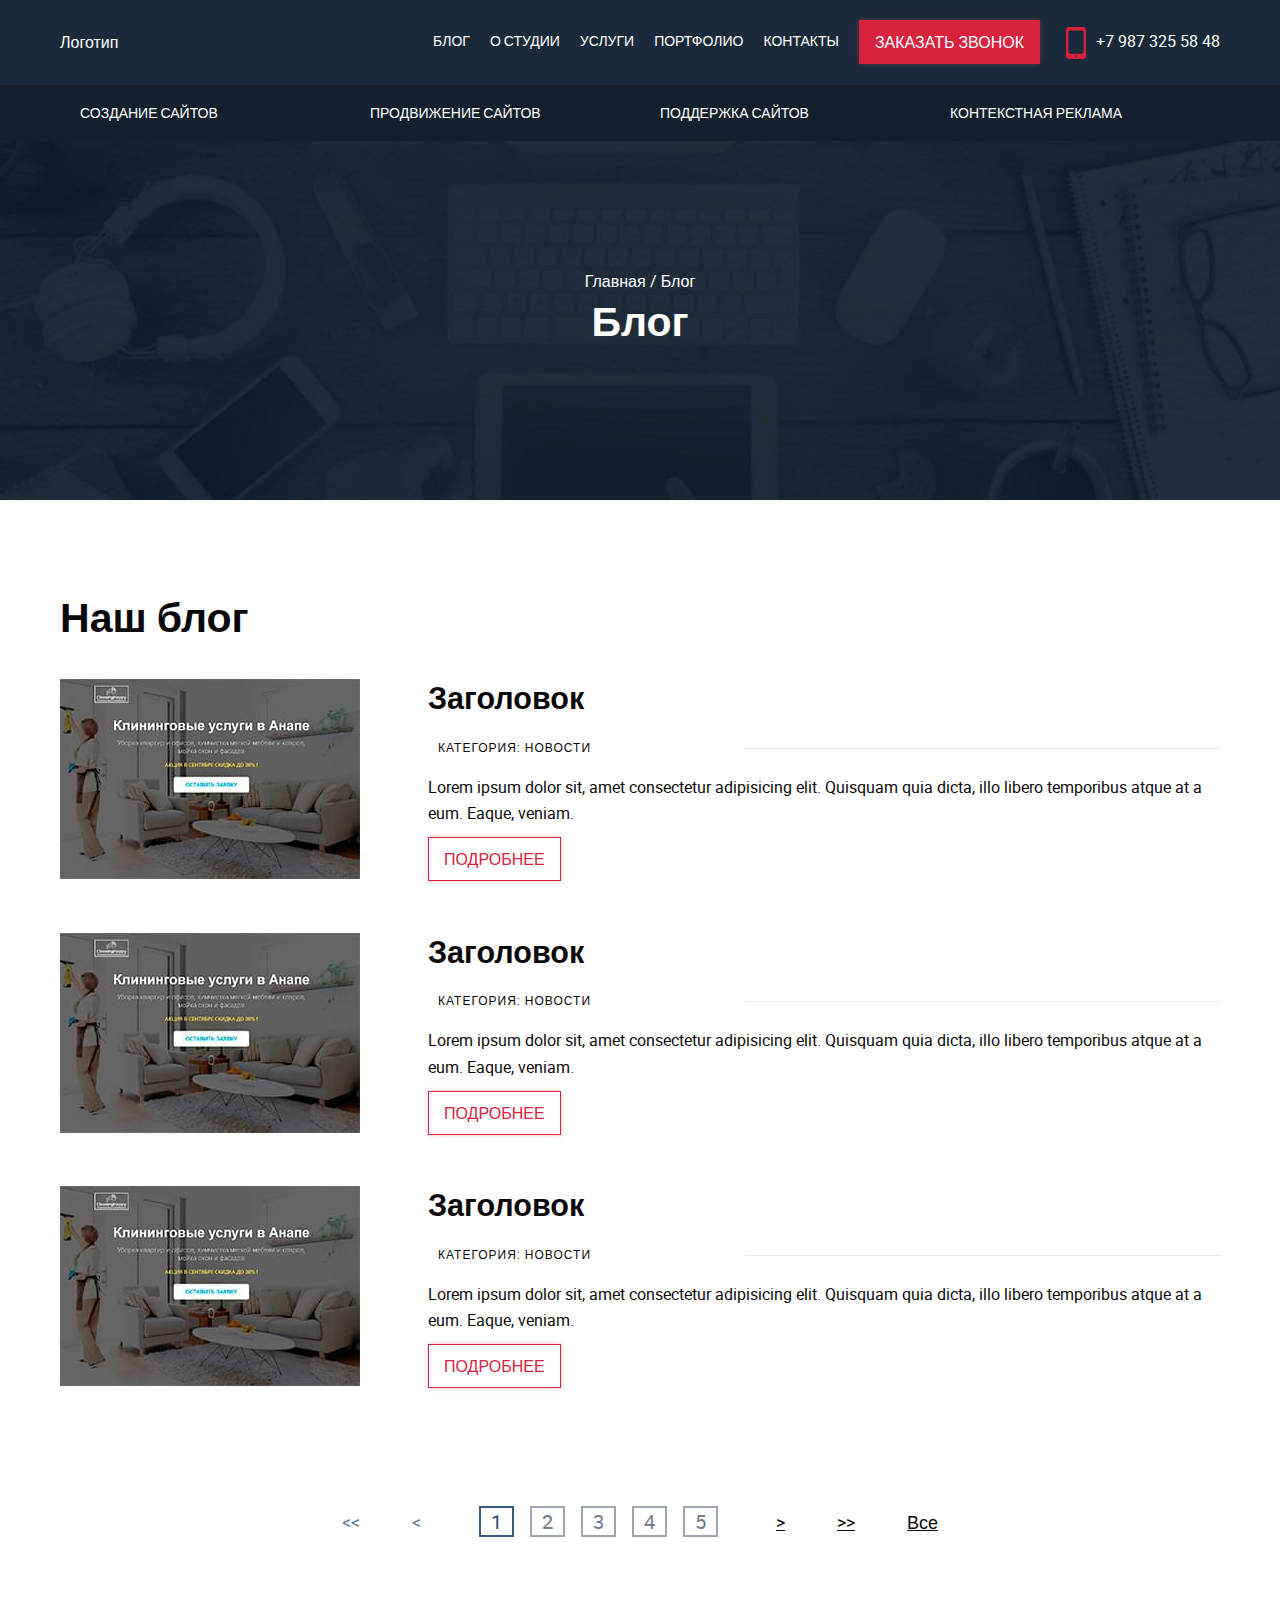
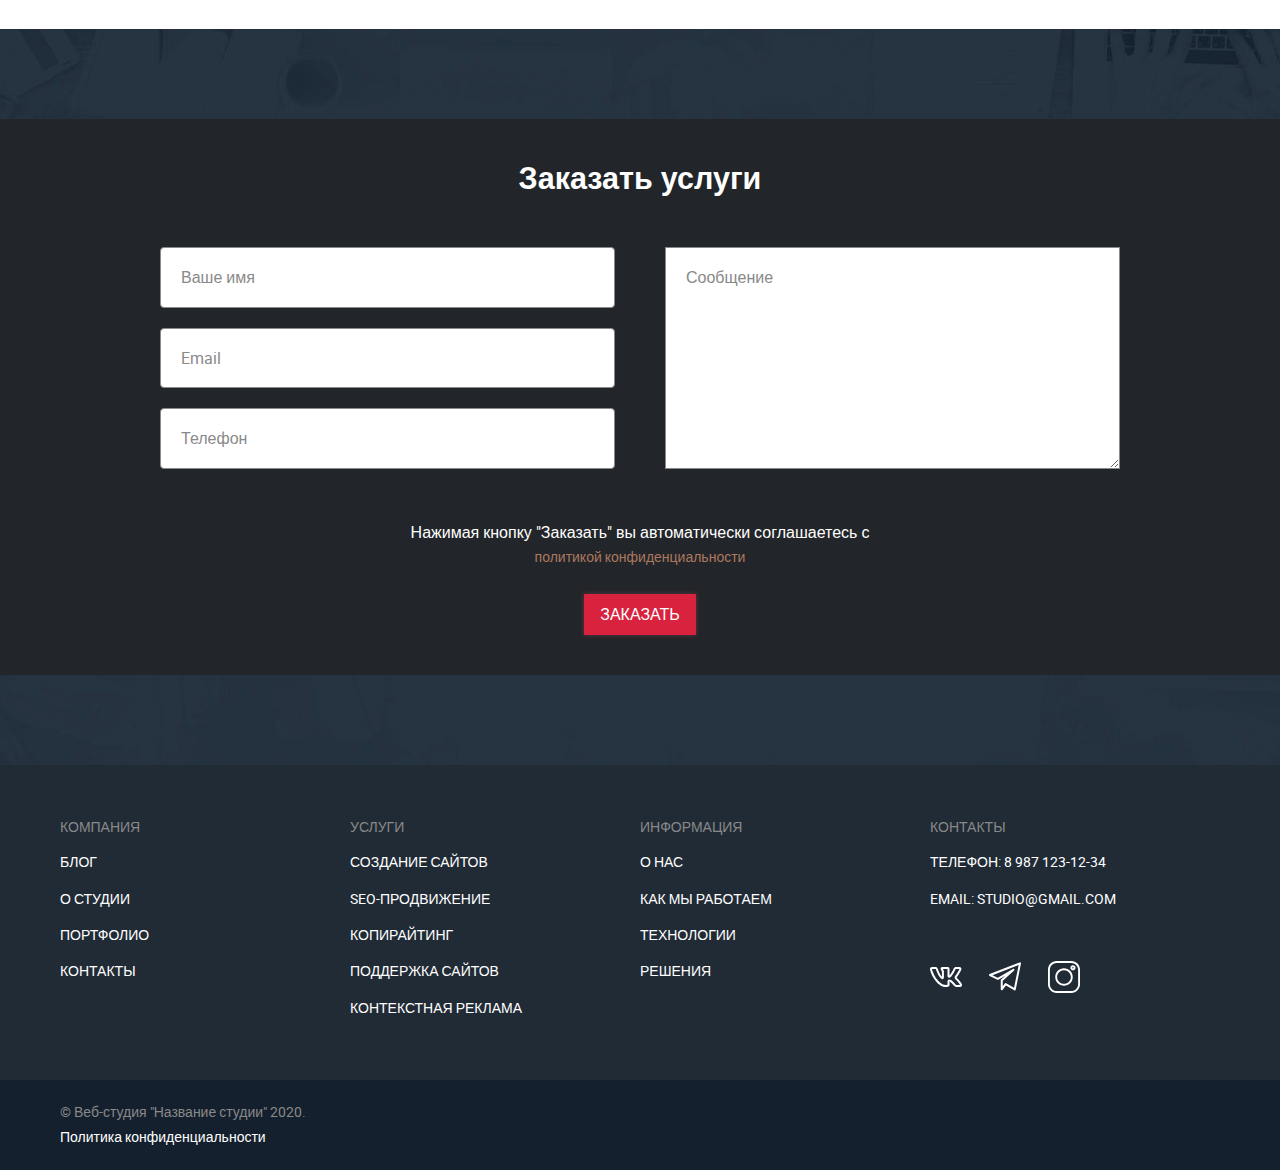
==== commit d9092088: "Add files via upload" ====
--- a/blog.html
+++ b/blog.html
@@ -350,7 +350,7 @@
 					</div>
 					<div class="privacy-policy inverse">Нажимая кнопку "Заказать" вы автоматически соглашаетесь с <a class="privacy-policy__link" href="#">политикой конфиденциальности</a></div>
 					<div class="form__button">
-						<button class="button">Заказать</button>
+						<button class="button button-inverse">Заказать</button>
 					</div>
 				</form>
 			</div>
@@ -367,7 +367,7 @@
 					<input class="form__input form__input--sm" type="text" placeholder="Телефон">
 					<div class="privacy-policy inverse">Нажимая кнопку "Заказать" вы автоматически соглашаетесь с <a class="privacy-policy__link" href="#">политикой конфиденциальности</a></div>
 					<div class="form__button">
-						<button class="button">Заказать</button>
+						<button class="button button-inverse">Заказать</button>
 					</div>
 				</form>
 			</div>
--- a/css/app.min.css
+++ b/css/app.min.css
@@ -1 +1 @@
-*,::after,::before{-webkit-box-sizing:border-box;box-sizing:border-box}html{font-family:sans-serif;line-height:1.15;-webkit-text-size-adjust:100%;-webkit-tap-highlight-color:transparent}article,aside,figcaption,figure,footer,header,hgroup,main,nav,section{display:block}body{margin:0;font-family:-apple-system,BlinkMacSystemFont,"Segoe UI",Roboto,"Helvetica Neue",Arial,"Noto Sans",sans-serif,"Apple Color Emoji","Segoe UI Emoji","Segoe UI Symbol","Noto Color Emoji";font-size:1rem;font-weight:400;line-height:1.5;color:#212529;text-align:left;background-color:#fff}[tabindex="-1"]:focus:not(:focus-visible){outline:0!important}hr{-webkit-box-sizing:content-box;box-sizing:content-box;height:0;overflow:visible}h1,h2,h3,h4,h5,h6{margin-top:0;margin-bottom:.5rem}p{margin-top:0;margin-bottom:1rem}abbr[data-original-title],abbr[title]{text-decoration:underline;-webkit-text-decoration:underline dotted;text-decoration:underline dotted;cursor:help;border-bottom:0;-webkit-text-decoration-skip-ink:none;text-decoration-skip-ink:none}address{margin-bottom:1rem;font-style:normal;line-height:inherit}dl,ol,ul{margin-top:0;margin-bottom:1rem}ol ol,ol ul,ul ol,ul ul{margin-bottom:0}dt{font-weight:700}dd{margin-bottom:.5rem;margin-left:0}blockquote{margin:0 0 1rem}b,strong{font-weight:bolder}small{font-size:80%}sub,sup{position:relative;font-size:75%;line-height:0;vertical-align:baseline}sub{bottom:-.25em}sup{top:-.5em}a{color:#007bff;text-decoration:none;background-color:transparent}a:hover{color:#0056b3;text-decoration:underline}a:not([href]){color:inherit;text-decoration:none}a:not([href]):hover{color:inherit;text-decoration:none}code,kbd,pre,samp{font-family:SFMono-Regular,Menlo,Monaco,Consolas,"Liberation Mono","Courier New",monospace;font-size:1em}pre{margin-top:0;margin-bottom:1rem;overflow:auto;-ms-overflow-style:scrollbar}figure{margin:0 0 1rem}img{vertical-align:middle;border-style:none}svg{overflow:hidden;vertical-align:middle}table{border-collapse:collapse}caption{padding-top:.75rem;padding-bottom:.75rem;color:#6c757d;text-align:left;caption-side:bottom}th{text-align:inherit}label{display:inline-block;margin-bottom:.5rem}button{border-radius:0}button:focus{outline:1px dotted;outline:5px auto -webkit-focus-ring-color}button,input,optgroup,select,textarea{margin:0;font-family:inherit;font-size:inherit;line-height:inherit}button,input{overflow:visible}button,select{text-transform:none}[role=button]{cursor:pointer}select{word-wrap:normal}[type=button],[type=reset],[type=submit],button{-webkit-appearance:button}[type=button]:not(:disabled),[type=reset]:not(:disabled),[type=submit]:not(:disabled),button:not(:disabled){cursor:pointer}[type=button]::-moz-focus-inner,[type=reset]::-moz-focus-inner,[type=submit]::-moz-focus-inner,button::-moz-focus-inner{padding:0;border-style:none}input[type=checkbox],input[type=radio]{-webkit-box-sizing:border-box;box-sizing:border-box;padding:0}textarea{overflow:auto;resize:vertical}fieldset{min-width:0;padding:0;margin:0;border:0}legend{display:block;width:100%;max-width:100%;padding:0;margin-bottom:.5rem;font-size:1.5rem;line-height:inherit;color:inherit;white-space:normal}progress{vertical-align:baseline}[type=number]::-webkit-inner-spin-button,[type=number]::-webkit-outer-spin-button{height:auto}[type=search]{outline-offset:-2px;-webkit-appearance:none}[type=search]::-webkit-search-decoration{-webkit-appearance:none}::-webkit-file-upload-button{font:inherit;-webkit-appearance:button}output{display:inline-block}summary{display:list-item;cursor:pointer}template{display:none}[hidden]{display:none!important}@font-face{font-family:Roboto;font-style:normal;font-weight:400;font-display:swap;src:local("Roboto"),url(../fonts/roboto-regular-webfont.woff2) format("woff2")}@font-face{font-family:Roboto;font-style:italic;font-weight:400;font-display:swap;src:local("Roboto"),url(../fonts/roboto-italic-webfont.woff2) format("woff2")}@font-face{font-family:Roboto;font-style:normal;font-weight:700;font-display:swap;src:local("Roboto"),url(../fonts/roboto-bold-webfont.woff2) format("woff2")}@font-face{font-family:Roboto;font-style:italic;font-weight:700;font-display:swap;src:local("Roboto"),url(../fonts/roboto-bolditalic-webfont.woff2) format("woff2")}@media (max-width:767px){h1{font-size:calc(24px + 27.2 * ((100vw - 320px)/ 1200))}}@media (min-width:767px){h1{font-size:calc(24px + 16 * (100vw / 1200))}}@media (max-width:767px){h1{line-height:calc(28px + 4px + 34 * ((100vw - 320px)/ 1200))}}@media (min-width:767px){h1{line-height:calc(28px + 4px + 20 * (100vw / 1200))}}@media (max-width:767px){h2{font-size:calc(22px + 13.6 * ((100vw - 320px)/ 1200))}}@media (min-width:767px){h2{font-size:calc(22px + 8 * (100vw / 1200))}}@media (max-width:767px){h2{line-height:calc(26px + 4px + 13.6 * ((100vw - 320px)/ 1200))}}@media (min-width:767px){h2{line-height:calc(26px + 4px + 8 * (100vw / 1200))}}@media (max-width:767px){h3{font-size:calc(20px + 13.6 * ((100vw - 320px)/ 1200))}}@media (min-width:767px){h3{font-size:calc(20px + 8 * (100vw / 1200))}}@media (max-width:767px){h3{line-height:calc(24px + 4px + 13.6 * ((100vw - 320px)/ 1200))}}@media (min-width:767px){h3{line-height:calc(24px + 4px + 8 * (100vw / 1200))}}h4{font-size:26px}h5{font-size:24px}p{margin:0 0 20px 0;line-height:calc(32 / 18)}@media (max-width:767px){p{font-size:calc(14px + 6.8 * ((100vw - 320px)/ 1200))}}@media (min-width:767px){p{font-size:calc(14px + 4 * (100vw / 1200))}}::-webkit-input-placeholder{color:#666}::-moz-placeholder{color:#666}:-ms-input-placeholder{color:#666}::-ms-input-placeholder{color:#666}::placeholder{color:#666}:focus::-webkit-input-placeholder{color:transparent}:focus::-moz-placeholder{color:transparent}:focus:-moz-placeholder{color:transparent}:focus:-ms-input-placeholder{color:transparent}::-moz-selection{background-color:orange;color:#fff}::selection{background-color:orange;color:#fff}input,textarea{outline:0}input:focus:required:invalid,textarea:focus:required:invalid{border-color:red}input:required:valid,textarea:required:valid{border-color:green}body{font-family:Roboto,sans-serif;font-size:16px;min-width:320px;position:relative;line-height:1.65;overflow-x:hidden;color:#fff}body.lock{overflow:hidden}.container{max-width:1200px;margin:0 auto;padding:0 20px}.button{background:#5c7d9d;border:1px solid #5c7d9d;color:#fff;font-size:16px;line-height:19px;text-transform:uppercase;font-weight:400;white-space:nowrap;margin:0;padding:10px 15px;outline:0;-webkit-box-shadow:0 7px 35px rgba(92,125,157,.25);box-shadow:0 7px 35px rgba(92,125,157,.25)}.button:hover{background:0 0;border:1px solid #fff;color:#fff}.button-inverse:hover,.button-transparent{background:0 0;border:1px solid #5c7d9d;color:#5c7d9d}.button-transparent:hover{-webkit-transition:all .8s ease 0s;-o-transition:all .8s ease 0s;transition:all .8s ease 0s;background-color:rgba(26,42,58,.85)}.fancybox-slide--html .fancybox-close-small,.inverse,a.inverse:hover{color:#212b36}a{color:#fff}a:hover{text-decoration:none;color:#5c7d9d}.section-inner{padding:90px 0}.section-inner__mw{max-width:1350px;margin:0 auto;background:#222529;padding:40px;overflow:hidden}.section-header{position:relative}.section-header-inner{position:relative;z-index:10;display:-webkit-box;display:-webkit-flex;display:-ms-flexbox;display:flex;-webkit-box-orient:vertical;-webkit-box-direction:normal;-webkit-flex-direction:column;-ms-flex-direction:column;flex-direction:column}.section-header-inner--lg{height:100vh}.section-header-inner--sm{height:500px}.section-header__topbar{-webkit-flex-shrink:1;-ms-flex-negative:1;flex-shrink:1;position:fixed;top:0;left:0;width:100%;z-index:10}.section-header__content{-webkit-box-flex:1;-webkit-flex-grow:1;-ms-flex-positive:1;flex-grow:1;background:url(../images/dest/section-header-content.jpg);background-position:50% 50%;background-repeat:no-repeat;background-size:cover;position:relative;margin:131px 0 0 0;display:-webkit-box;display:-webkit-flex;display:-ms-flexbox;display:flex;-webkit-box-orient:vertical;-webkit-box-direction:normal;-webkit-flex-direction:column;-ms-flex-direction:column;flex-direction:column;-webkit-box-pack:center;-webkit-justify-content:center;-ms-flex-pack:center;justify-content:center;-webkit-box-align:center;-webkit-align-items:center;-ms-flex-align:center;align-items:center;text-align:center}.section-header__content-inner{height:100%}.topbar--bg-light{background:#1a2a3a}.topbar--bg-dark{background:#14202d}.topbar-inner{display:-webkit-box;display:-webkit-flex;display:-ms-flexbox;display:flex;-webkit-box-pack:justify;-webkit-justify-content:space-between;-ms-flex-pack:justify;justify-content:space-between;-webkit-box-align:center;-webkit-align-items:center;-ms-flex-align:center;align-items:center;height:85px}.topbar--floating .topbar-inner{height:60px;transition:transform .15s ease-in-out,opacity .15s ease-in-out,-webkit-transform .15s ease-in-out}.logo{-webkit-box-flex:0;-webkit-flex:0 0 38px;-ms-flex:0 0 38px;flex:0 0 38px;z-index:10}.navbar{margin-left:auto}.navbar__burger{display:none}.navbar__content{display:-webkit-box;display:-webkit-flex;display:-ms-flexbox;display:flex;-webkit-box-pack:end;-webkit-justify-content:flex-end;-ms-flex-pack:end;justify-content:flex-end}.main-menu__list{display:-webkit-box;display:-webkit-flex;display:-ms-flexbox;display:flex;position:relative;z-index:6;margin:0}.main-menu__item{list-style:none;margin:0 0 0 20px}.main-menu__link{font-size:14px;line-height:16px;text-transform:uppercase;text-decoration:none}.contact{display:-webkit-box;display:-webkit-flex;display:-ms-flexbox;display:flex;-webkit-box-pack:end;-webkit-justify-content:flex-end;-ms-flex-pack:end;justify-content:flex-end;-webkit-box-align:center;-webkit-align-items:center;-ms-flex-align:center;align-items:center;z-index:6}.contact__button,.contact__phone{margin-left:20px}.contact__icon svg{fill:#ac785f}.services-menu__list{display:-webkit-box;display:-webkit-flex;display:-ms-flexbox;display:flex;-webkit-box-pack:justify;-webkit-justify-content:space-between;-ms-flex-pack:justify;justify-content:space-between;-webkit-box-align:center;-webkit-align-items:center;-ms-flex-align:center;align-items:center;margin:0;padding:0;list-style:none;z-index:10}.services-menu__item{position:relative;width:100%}.services-menu__link{display:block;font-size:14px;line-height:16px;text-transform:uppercase;text-decoration:none;padding:20px 20px}.services-menu__link:hover{background:#5c7d9d;color:#fff}.topbar--floating .services-menu__link{padding:10px 20px;-webkit-transition:opacity .15s ease-in-out,-webkit-transform .15s ease-in-out;transition:opacity .15s ease-in-out,-webkit-transform .15s ease-in-out;-o-transition:transform .15s ease-in-out,opacity .15s ease-in-out;transition:transform .15s ease-in-out,opacity .15s ease-in-out;transition:transform .15s ease-in-out,opacity .15s ease-in-out,-webkit-transform .15s ease-in-out}.services-menu__item:hover .services-submenu{max-height:unset}.services-submenu{position:absolute;top:100%;left:0;width:100%;display:-webkit-box;display:-webkit-flex;display:-ms-flexbox;display:flex;padding:0;max-height:0;overflow:hidden;-webkit-transition:padding .2s,max-height .2s;-o-transition:padding .2s,max-height .2s;transition:padding .2s,max-height .2s;z-index:1}.services-submenu__list{list-style:none;margin:0;padding:0;background:rgba(19,31,43,.97);width:100%}.services-submenu__link{display:block;display:-webkit-box;display:-webkit-flex;display:-ms-flexbox;display:flex;-webkit-box-orient:vertical;-webkit-box-direction:normal;-webkit-flex-direction:column;-ms-flex-direction:column;flex-direction:column;-webkit-box-pack:center;-webkit-justify-content:center;-ms-flex-pack:center;justify-content:center;padding:9px 20px;min-height:50px;text-transform:uppercase;font-size:12px;line-height:1.1;color:#fff;text-decoration:none;-webkit-transition:color .2s,background .2s;-o-transition:color .2s,background .2s;transition:color .2s,background .2s}.services-submenu__link--current,.services-submenu__link:hover{background:#6d859d;color:#fff}.offer{display:-webkit-box;display:-webkit-flex;display:-ms-flexbox;display:flex;-webkit-box-orient:vertical;-webkit-box-direction:normal;-webkit-flex-direction:column;-ms-flex-direction:column;flex-direction:column;-webkit-box-pack:center;-webkit-justify-content:center;-ms-flex-pack:center;justify-content:center;-webkit-box-align:center;-webkit-align-items:center;-ms-flex-align:center;align-items:center}.offer__subtitle,.offer__title{width:75%}.offer__title{font-weight:600;margin-bottom:16px}@media (max-width:767px){.offer__portfolio{font-size:calc(24px + 27.2 * ((100vw - 320px)/ 1200))}}@media (min-width:767px){.offer__portfolio{font-size:calc(24px + 16 * (100vw / 1200))}}@media (max-width:767px){.offer__portfolio{line-height:calc(28px + 4px + 34 * ((100vw - 320px)/ 1200))}}@media (min-width:767px){.offer__portfolio{line-height:calc(28px + 4px + 20 * (100vw / 1200))}}.offer__subtitle{margin-bottom:44px}@media (max-width:767px){.offer__subtitle{font-size:calc(14px + 6.8 * ((100vw - 320px)/ 1200))}}@media (min-width:767px){.offer__subtitle{font-size:calc(14px + 4 * (100vw / 1200))}}@media (max-width:767px){.offer__subtitle{line-height:calc(18px + 4px + 6.8 * ((100vw - 320px)/ 1200))}}@media (min-width:767px){.offer__subtitle{line-height:calc(18px + 4px + 4 * (100vw / 1200))}}@media (max-width:991px){body.lock{overflow:hidden}.main-menu__list{display:block;margin:0 auto;padding:0;text-align:center}.main-menu__item{margin:0 0 20px 0}.main-menu__link{font-size:24px;color:#fff}.navbar__burger{display:block;position:relative;width:30px;height:20px;z-index:7}.navbar__burger:after,.navbar__burger:before{content:'';background:#fff;position:absolute;width:100%;height:2px;-webkit-transition:all .3s ease 0s;-o-transition:all .3s ease 0s;transition:all .3s ease 0s}.navbar__burger:before{top:0}.navbar__burger:after{bottom:0}.navbar__burger--active:before{-webkit-transform:rotate(45deg);-ms-transform:rotate(45deg);transform:rotate(45deg);top:9px;background:#fff}.navbar__burger--active:after{-webkit-transform:rotate(-45deg);-ms-transform:rotate(-45deg);transform:rotate(-45deg);bottom:9px;background:#fff}.navbar__content{position:fixed;width:100%;height:100%;left:0;top:-100%;-webkit-transition:all .3s ease 0s;-o-transition:all .3s ease 0s;transition:all .3s ease 0s;background:#212b36;display:-webkit-box;display:-webkit-flex;display:-ms-flexbox;display:flex;-webkit-box-orient:vertical;-webkit-box-direction:normal;-webkit-flex-direction:column;-ms-flex-direction:column;flex-direction:column;-webkit-box-pack:center;-webkit-justify-content:center;-ms-flex-pack:center;justify-content:center;z-index:6}.navbar__content--active{top:0;overflow:auto}.navbar__burger span{background:#fff;position:absolute;left:0;width:100%;height:2px;top:9px}.navbar__burger--active span{-webkit-transform:scale(0);-ms-transform:scale(0);transform:scale(0)}.contact{-webkit-box-orient:vertical;-webkit-box-direction:normal;-webkit-flex-direction:column;-ms-flex-direction:column;flex-direction:column;text-align:center}.contact__button,.contact__phone{margin:15px auto 0}.contact__number{color:#fff}.contact__icon svg{fill:#ac785f}.topbar--bg-dark{display:none}.section-header__content{margin:85px 0 0 0}}@media (max-width:575px){.offer__subtitle,.offer__title{width:100%}.offer__button,.offer__subtitle,.offer__title{text-align:center}}.section-about{background:#262a2f}.section-about__tabs{background:#222529;max-width:1350px;padding:40px 0;margin:0 auto}.tabs-triggers{display:-webkit-box;display:-webkit-flex;display:-ms-flexbox;display:flex;padding:0 0 16px 0}.tabs-triggers__item{margin-right:50px;text-decoration:none;color:#ffffff80;border-bottom:1px solid transparent}@media (max-width:767px){.tabs-triggers__item{font-size:calc(18px + 10.2 * ((100vw - 320px)/ 1200))}}@media (min-width:767px){.tabs-triggers__item{font-size:calc(18px + 6 * (100vw / 1200))}}@media (max-width:767px){.tabs-triggers__item{line-height:calc(22px + 4px + 10.2 * ((100vw - 320px)/ 1200))}}@media (min-width:767px){.tabs-triggers__item{line-height:calc(22px + 4px + 6 * (100vw / 1200))}}.tabs-triggers__item:hover{color:#ac785f;border-color:#ac785f}.tabs-triggers__item--active{border-color:#ac785f;color:#fff}.tabs-triggers__item--active:hover{color:inherit;border-color:none}.tabs-triggers:last-child{margin-right:0}.tabs-content__item{display:none;padding:28px 0 0}@media (max-width:767px){.tabs-content__item{font-size:calc(16px + 6.8 * ((100vw - 320px)/ 1200))}}@media (min-width:767px){.tabs-content__item{font-size:calc(16px + 4 * (100vw / 1200))}}@media (max-width:767px){.tabs-content__item{line-height:calc(20px + 4px + 17 * ((100vw - 320px)/ 1200))}}@media (min-width:767px){.tabs-content__item{line-height:calc(20px + 4px + 10 * (100vw / 1200))}}.tabs-content__item--active{display:block}@media (max-width:767px){.section-about{padding:60px 0}.tabs-triggers{-webkit-box-orient:vertical;-webkit-box-direction:normal;-webkit-flex-direction:column;-ms-flex-direction:column;flex-direction:column}}.section-portfolio{background:#fff}.portfolio__content,.portfolio__header{padding:0 0 50px 0}.portfolio__row{display:-webkit-box;display:-webkit-flex;display:-ms-flexbox;display:flex;-webkit-flex-wrap:wrap;-ms-flex-wrap:wrap;flex-wrap:wrap;margin:0 -20px}.portfolio__column{-webkit-box-flex:0;-webkit-flex:0 1 33.333%;-ms-flex:0 1 33.333%;flex:0 1 33.333%;padding:0 20px;position:relative}.portfolio__link{display:-webkit-box;display:-webkit-flex;display:-ms-flexbox;display:flex;-webkit-box-orient:vertical;-webkit-box-direction:normal;-webkit-flex-direction:column;-ms-flex-direction:column;flex-direction:column;-webkit-flex-wrap:wrap;-ms-flex-wrap:wrap;flex-wrap:wrap;background:#222529;padding:20px;height:100%;position:relative}.portfolio__link:hover{color:inherit}.portfolio__title{font-size:20px;line-height:24px;text-align:center;-webkit-box-flex:1;-webkit-flex:1 1 auto;-ms-flex:1 1 auto;flex:1 1 auto;padding:10px}.portfolio__label{font-size:14px;line-height:16px;text-align:center;text-transform:uppercase;padding:10px}.portfolio__image-outer{position:relative;padding:10px;text-align:center}.portfolio__image{max-width:100%}.portfolio__overlay{position:absolute;top:0;left:0;bottom:0;right:0;width:100%;height:100%;opacity:0;visibility:hidden;-webkit-transition:all .8s ease 0s;-o-transition:all .8s ease 0s;transition:all .8s ease 0s;background-color:rgba(26,42,58,.85)}.portfolio__overlay-button{position:absolute;top:50%;left:0;right:0;margin:0 auto;opacity:0;-webkit-transform:translateY(30px);-ms-transform:translateY(30px);transform:translateY(30px);-webkit-transition:all .3s ease-in-out .1s;-o-transition:all .3s ease-in-out .1s;transition:all .3s ease-in-out .1s}.portfolio__button{display:-webkit-box;display:-webkit-flex;display:-ms-flexbox;display:flex}.portfolio__link:hover .portfolio__overlay{opacity:1;visibility:visible}.portfolio__link:hover .portfolio__overlay-button{opacity:1;-webkit-transform:translateY(0);-ms-transform:translateY(0);transform:translateY(0)}@media (max-width:991px){.portfolio__column{-webkit-box-flex:0;-webkit-flex:0 1 50%;-ms-flex:0 1 50%;flex:0 1 50%;padding:20px}}@media (max-width:575px){.portfolio__column{-webkit-box-flex:0;-webkit-flex:0 1 100%;-ms-flex:0 1 100%;flex:0 1 100%;padding:20px}}.portfolio__row2{display:-webkit-box;display:-webkit-flex;display:-ms-flexbox;display:flex;-webkit-flex-wrap:wrap;-ms-flex-wrap:wrap;flex-wrap:wrap;margin:0 -10px}.portfolio__column2{-webkit-box-flex:0;-webkit-flex:0 1 33.333%;-ms-flex:0 1 33.333%;flex:0 1 33.333%;padding:0 10px;max-width:429px;position:relative}.portfolio__link2{display:-webkit-box;display:-webkit-flex;display:-ms-flexbox;display:flex;-webkit-box-orient:vertical;-webkit-box-direction:normal;-webkit-flex-direction:column;-ms-flex-direction:column;flex-direction:column;-webkit-flex-wrap:wrap;-ms-flex-wrap:wrap;flex-wrap:wrap;padding:0;height:100%;position:relative}.portfolio__link2:hover{color:inherit}.portfolio__title2{font-size:20px;line-height:24px;text-align:center;-webkit-box-flex:1;-webkit-flex:1 1 auto;-ms-flex:1 1 auto;flex:1 1 auto;padding:10px}.portfolio__label2{font-size:14px;line-height:16px;text-align:center;text-transform:uppercase;color:#777}.portfolio__image-outer2{position:relative;padding:0;text-align:center;overflow:hidden}.portfolio__overlay2{position:absolute;top:-100%;left:0;bottom:0;right:0;width:100%;height:100%;opacity:0;visibility:hidden;-webkit-transition:all .3s ease 0s;-o-transition:all .3s ease 0s;transition:all .3s ease 0s;background-color:rgba(26,42,58,.85)}.portfolio__overlay2-button{position:absolute;top:50%;left:0;right:0;margin:0 auto;opacity:0;-webkit-transform:translateY(-30px);-ms-transform:translateY(-30px);transform:translateY(-30px);-webkit-transition:all .3s ease-in-out .1s;-o-transition:all .3s ease-in-out .1s;transition:all .3s ease-in-out .1s}.portfolio__link2:hover .portfolio__title2{color:#5c7d9d}.portfolio__link2:hover .portfolio__overlay2{opacity:1;visibility:visible;top:0}.portfolio__link2:hover .portfolio__overlay2-button{opacity:1;-webkit-transform:translateY(0);-ms-transform:translateY(0);transform:translateY(0)}@media (max-width:991px){.portfolio__column2{-webkit-box-flex:0;-webkit-flex:0 1 50%;-ms-flex:0 1 50%;flex:0 1 50%;padding:20px}}@media (max-width:575px){.portfolio__column2{-webkit-box-flex:0;-webkit-flex:0 1 100%;-ms-flex:0 1 100%;flex:0 1 100%;padding:20px}}.portfolio__column--lg2{padding:0 20px 40px}.section-sentence{background-image:url(../images/dest/section-sentence.jpg);background-position:50% 50%;background-repeat:no-repeat;background-size:cover}.form{max-width:960px;margin:0 auto}.form-request__header{text-align:center;margin-bottom:50px}.form-request__row{display:-webkit-box;display:-webkit-flex;display:-ms-flexbox;display:flex;-webkit-box-pack:center;-webkit-justify-content:center;-ms-flex-pack:center;justify-content:center;-webkit-flex-wrap:wrap;-ms-flex-wrap:wrap;flex-wrap:wrap;margin:0 -25px}.form-request__column{-webkit-flex-basis:50%;-ms-flex-preferred-size:50%;flex-basis:50%;padding:0 25px;display:-webkit-box;display:-webkit-flex;display:-ms-flexbox;display:flex;-webkit-box-orient:vertical;-webkit-box-direction:normal;-webkit-flex-direction:column;-ms-flex-direction:column;flex-direction:column}.form__input{font-size:16px;margin:0 0 20px 0;padding:16px 20px;outline:0;border:1px solid #898989;border-radius:4px;width:100%}.form__input--sm,.form__input:last-child{margin-bottom:0}.form__input::-webkit-input-placeholder,.form__textarea::-webkit-input-placeholder{opacity:1;-webkit-transition:opacity .3s ease;transition:opacity .3s ease}.form__input::-moz-placeholder,.form__textarea::-moz-placeholder{opacity:1;-moz-transition:opacity .3s ease;transition:opacity .3s ease}.form__input:-ms-input-placeholder,.form__textarea:-ms-input-placeholder{opacity:1;-ms-transition:opacity .3s ease;transition:opacity .3s ease}.form__input:focus::-webkit-input-placeholder,.form__textarea:focus::-webkit-input-placeholder{opacity:0;-webkit-transition:opacity .3s ease;transition:opacity .3s ease}.form__input:focus::-moz-placeholder,.form__textarea:focus::-moz-placeholder{opacity:0;-moz-transition:opacity .3s ease;transition:opacity .3s ease}.form__input:focus:-ms-input-placeholder,.form__textarea:focus:-ms-input-placeholder{opacity:0;-ms-transition:opacity .3s ease;transition:opacity .3s ease}.form__input::-webkit-input-placeholder,.form__textarea::-webkit-input-placeholder{color:#898989}.form__input::-moz-placeholder,.form__textarea::-moz-placeholder{color:#898989}.form__input:-ms-input-placeholder,.form__textarea:-ms-input-placeholder{color:#898989}.form__input::-ms-input-placeholder,.form__textarea::-ms-input-placeholder{color:#898989}.form__input::placeholder,.form__textarea::placeholder{color:#898989}.form__textarea{border:1px solid #898989;padding:16px 20px;width:100%;height:100%}.form__button{text-align:center}.privacy-policy{text-align:center;margin-top:50px}.privacy-policy__link{display:block;padding:0 0 26px 0;font-size:14px;color:#ac785f}@media (max-width:767px){.section-inner__mw--sm{padding:30px 10px}.form-request__row{-webkit-box-orient:vertical;-webkit-box-direction:normal;-webkit-flex-direction:column;-ms-flex-direction:column;flex-direction:column}.form__input:last-child{margin-bottom:20px}}@media (max-width:480px){.form-request__header{margin-bottom:25px}.form__column{padding:0}.form-button{margin-top:25px}.privacy-policy{margin-top:25px}}.section-footer{background:#212b36}.section-footer__inner{padding:50px 0}.section-footer__row{display:-webkit-box;display:-webkit-flex;display:-ms-flexbox;display:flex;-webkit-box-pack:justify;-webkit-justify-content:space-between;-ms-flex-pack:justify;justify-content:space-between;-webkit-flex-wrap:wrap;-ms-flex-wrap:wrap;flex-wrap:wrap}.section-footer__column{-webkit-box-flex:1;-webkit-flex:1;-ms-flex:1;flex:1}.section-footer__menu-title{font-size:14px;text-transform:uppercase;padding:0 0 10px 0;color:#898989}.section-footer__menu-list{display:-webkit-box;display:-webkit-flex;display:-ms-flexbox;display:flex;-webkit-box-orient:vertical;-webkit-box-direction:normal;-webkit-flex-direction:column;-ms-flex-direction:column;flex-direction:column;margin:0;padding:0}.section-footer__menu-item{padding:0 0 10px 0;list-style:none}.section-footer__menu-link{font-size:14px;color:#fff;text-transform:uppercase}.section-footer__social{padding:40px 0 0 0}.section-footer__social-link{padding:0 23px 0 0}.section-footer__social-link svg{fill:#fff}.section-footer__social-link:hover svg{fill:#5c7d9d}.section-footer__copyright{color:#898989;background:#14202d;padding:20px 0}.section-footer__copyright p{margin:0;font-size:14px}@media (max-width:767px){.section-footer__column{-webkit-box-flex:1;-webkit-flex:1 1 50%;-ms-flex:1 1 50%;flex:1 1 50%;padding:0 0 20px 0}.section-footer__social-link{padding:0 15px 0 0}}@media (max-width:360px){.section-footer__column{-webkit-box-flex:1;-webkit-flex:1 1 100%;-ms-flex:1 1 100%;flex:1 1 100%;text-align:center}}.back_to_top{display:none;color:#fff;text-align:center;padding:10px;position:fixed;right:20px;bottom:20px;opacity:.3;-webkit-transition:opacity .3s ease;-o-transition:opacity .3s ease;transition:opacity .3s ease}.modal{display:none}.modal--sm{max-width:360px}.modal--sm.fancybox-content{padding:33px}.breadcrumbs__inner{margin-bottom:16px}.breadcrumbs__link--current{color:#bdc7d2}.breadcrumbs.offer{background:0 0;-webkit-box-align:center;-webkit-align-items:center;-ms-flex-align:center;align-items:center;text-align:center}.pagination{padding-top:65px;font-size:18px;font-weight:400}.pagination__list{font-size:0;display:-webkit-box;display:-webkit-flex;display:-ms-flexbox;display:flex;-webkit-flex-wrap:wrap;-ms-flex-wrap:wrap;flex-wrap:wrap;-webkit-box-pack:center;-webkit-justify-content:center;-ms-flex-pack:center;justify-content:center;margin:0;padding:0}.pagination__list--sm{display:-webkit-box;display:-webkit-flex;display:-ms-flexbox;display:flex;-webkit-box-pack:justify;-webkit-justify-content:space-between;-ms-flex-pack:justify;justify-content:space-between;padding:0}.pagination__item-first{color:#5c7d9d;margin:0 16px 0 0}.pagination__item-links{margin:0 16px}.pagination__item-end{color:#5c7d9d;margin:0 0 0 16px}.pagination__link{font-size:18px;margin:0 26px;text-decoration:underline;line-height:34px}.pagination__link--active{text-decoration:none;cursor:default}.pagination__button,.pagination__page{height:36px;font-weight:400;line-height:34px;text-align:center;-webkit-user-select:none;-moz-user-select:none;-ms-user-select:none;user-select:none;-webkit-transition:all .15s ease-in-out;-o-transition:all .15s ease-in-out;transition:all .15s ease-in-out;border:2px solid #9ea7b1;color:#747c87;text-decoration:none}.pagination__button--active,.pagination__page--active{color:#315072;border-color:#3a5b80;cursor:default;text-decoration:none}.pagination__button:visited,.pagination__page:visited{color:#747c87;text-decoration:none}.pagination__page+.pagination__page{margin-left:16px}.pagination__page{padding:0 10px;font-size:20px}.pagination__button{padding:0 15px;font-size:18px}@media (max-width:575px){.pagination__link{font-size:14px;margin:0 7px}.pagination__page{padding:0 7px;font-size:14px}.pagination__button{padding:0 7px;font-size:14px}}.category__header{font-size:12px;font-weight:400;color:#212b3680;letter-spacing:1px;text-transform:uppercase;position:relative;padding:0 10px;margin:0 0 16px 0}.category__header:after{content:'';position:absolute;right:0;top:50%;height:1px;background:#212b361a;width:80%;z-index:-1}.category__row{display:-webkit-box;display:-webkit-flex;display:-ms-flexbox;display:flex;-webkit-flex-wrap:wrap;-ms-flex-wrap:wrap;flex-wrap:wrap;margin:0 -16px}.category__column{-webkit-flex-basis:50%;-ms-flex-preferred-size:50%;flex-basis:50%;padding:0 16px}.category__link{position:relative;display:block;width:100%;height:100%;padding:10px}.category__link:after{content:'';position:absolute;top:0;left:0;width:100%;height:100%}.category__link:hover:after{background:rgba(26,42,58,.1)}.category__title{margin:0}.category__desc,.category__subtitle,.category__text,.category__title{padding:0 0 16px 0}@media (max-width:767px){.category__row{-webkit-box-orient:vertical;-webkit-box-direction:normal;-webkit-flex-direction:column;-ms-flex-direction:column;flex-direction:column}.category__column{-webkit-flex-basis:100%;-ms-flex-preferred-size:100%;flex-basis:100%;max-width:100%}.category__header:after{content:none}}.portfolio__header--sm{padding:0 0 25px 0}.portfolio__column--lg{padding:0 20px 40px}.portfolio__link-back{padding:0 0 28px 0}.portfolio__address--sm,.portfolio__label--sm{text-align:left;padding:10px 10px 10px 0}.blog__header{padding:0 0 28px 0}.blog__item{margin:0 0 40px 0}.blog__row{display:-webkit-box;display:-webkit-flex;display:-ms-flexbox;display:flex;-webkit-flex-wrap:wrap;-ms-flex-wrap:wrap;flex-wrap:wrap}.blog__column.column__img{-webkit-box-flex:1;-webkit-flex:1 1 30%;-ms-flex:1 1 30%;flex:1 1 30%;max-width:30%}.blog__column.column__text{-webkit-box-flex:1;-webkit-flex:1 1 70%;-ms-flex:1 1 70%;flex:1 1 70%;max-width:70%;padding:0 0 0 20px;position:relative}.blog__category.category__header:after{width:60%}.blog__img-outer{position:relative}.blog__img{max-width:100%}.blog__title{margin:0}.blog__button,.blog__desc,.blog__title{padding:0 0 20px 0}@media (max-width:767px){.blog__content{display:-webkit-box;display:-webkit-flex;display:-ms-flexbox;display:flex;-webkit-flex-wrap:wrap;-ms-flex-wrap:wrap;flex-wrap:wrap;margin:0 -20px}.blog__item{margin:0 0 40px 0;padding:0 10px;-webkit-box-flex:0;-webkit-flex:0 1 50%;-ms-flex:0 1 50%;flex:0 1 50%}.blog__row{-webkit-box-orient:vertical;-webkit-box-direction:normal;-webkit-flex-direction:column;-ms-flex-direction:column;flex-direction:column}.blog__column.column__img{-webkit-box-flex:1;-webkit-flex:1 1 100%;-ms-flex:1 1 100%;flex:1 1 100%;max-width:100%}.blog__column.column__text{-webkit-box-flex:1;-webkit-flex:1 1 100%;-ms-flex:1 1 100%;flex:1 1 100%;max-width:100%;padding:0}.blog__category.category__header{padding:0}.blog__category.category__header:after{width:100%;display:block;position:relative}.blog__title{padding:0}}@media (max-width:480px){.blog__content{display:-webkit-box;display:-webkit-flex;display:-ms-flexbox;display:flex;-webkit-flex-wrap:wrap;-ms-flex-wrap:wrap;flex-wrap:wrap}.blog__item{margin:0 0 40px 0;-webkit-box-flex:0;-webkit-flex:0 1 100%;-ms-flex:0 1 100%;flex:0 1 100%}.blog__row{-webkit-box-orient:vertical;-webkit-box-direction:normal;-webkit-flex-direction:column;-ms-flex-direction:column;flex-direction:column;padding:0 20px}.blog__category.category__header:after{width:0%}}.post__header{padding:0 0 28px 0}.post__category{margin:0 0 40px 0}.post__img-outer{position:relative}.post__img{max-width:100%}.post__img-outer,.post__text{padding:0 0 20px 0}+*,::after,::before{-webkit-box-sizing:border-box;box-sizing:border-box}html{font-family:sans-serif;line-height:1.15;-webkit-text-size-adjust:100%;-webkit-tap-highlight-color:transparent}article,aside,figcaption,figure,footer,header,hgroup,main,nav,section{display:block}body{margin:0;font-family:-apple-system,BlinkMacSystemFont,"Segoe UI",Roboto,"Helvetica Neue",Arial,"Noto Sans",sans-serif,"Apple Color Emoji","Segoe UI Emoji","Segoe UI Symbol","Noto Color Emoji";font-size:1rem;font-weight:400;line-height:1.5;color:#212529;text-align:left;background-color:#fff}[tabindex="-1"]:focus:not(:focus-visible){outline:0!important}hr{-webkit-box-sizing:content-box;box-sizing:content-box;height:0;overflow:visible}h1,h2,h3,h4,h5,h6{margin-top:0;margin-bottom:.5rem}p{margin-top:0;margin-bottom:1rem}abbr[data-original-title],abbr[title]{text-decoration:underline;-webkit-text-decoration:underline dotted;text-decoration:underline dotted;cursor:help;border-bottom:0;-webkit-text-decoration-skip-ink:none;text-decoration-skip-ink:none}address{margin-bottom:1rem;font-style:normal;line-height:inherit}dl,ol,ul{margin-top:0;margin-bottom:1rem}ol ol,ol ul,ul ol,ul ul{margin-bottom:0}dt{font-weight:700}dd{margin-bottom:.5rem;margin-left:0}blockquote{margin:0 0 1rem}b,strong{font-weight:bolder}small{font-size:80%}sub,sup{position:relative;font-size:75%;line-height:0;vertical-align:baseline}sub{bottom:-.25em}sup{top:-.5em}a{color:#007bff;text-decoration:none;background-color:transparent}a:hover{color:#0056b3;text-decoration:underline}a:not([href]){color:inherit;text-decoration:none}a:not([href]):hover{color:inherit;text-decoration:none}code,kbd,pre,samp{font-family:SFMono-Regular,Menlo,Monaco,Consolas,"Liberation Mono","Courier New",monospace;font-size:1em}pre{margin-top:0;margin-bottom:1rem;overflow:auto;-ms-overflow-style:scrollbar}figure{margin:0 0 1rem}img{vertical-align:middle;border-style:none}svg{overflow:hidden;vertical-align:middle}table{border-collapse:collapse}caption{padding-top:.75rem;padding-bottom:.75rem;color:#6c757d;text-align:left;caption-side:bottom}th{text-align:inherit}label{display:inline-block;margin-bottom:.5rem}button{border-radius:0}button:focus{outline:1px dotted;outline:5px auto -webkit-focus-ring-color}button,input,optgroup,select,textarea{margin:0;font-family:inherit;font-size:inherit;line-height:inherit}button,input{overflow:visible}button,select{text-transform:none}[role=button]{cursor:pointer}select{word-wrap:normal}[type=button],[type=reset],[type=submit],button{-webkit-appearance:button}[type=button]:not(:disabled),[type=reset]:not(:disabled),[type=submit]:not(:disabled),button:not(:disabled){cursor:pointer}[type=button]::-moz-focus-inner,[type=reset]::-moz-focus-inner,[type=submit]::-moz-focus-inner,button::-moz-focus-inner{padding:0;border-style:none}input[type=checkbox],input[type=radio]{-webkit-box-sizing:border-box;box-sizing:border-box;padding:0}textarea{overflow:auto;resize:vertical}fieldset{min-width:0;padding:0;margin:0;border:0}legend{display:block;width:100%;max-width:100%;padding:0;margin-bottom:.5rem;font-size:1.5rem;line-height:inherit;color:inherit;white-space:normal}progress{vertical-align:baseline}[type=number]::-webkit-inner-spin-button,[type=number]::-webkit-outer-spin-button{height:auto}[type=search]{outline-offset:-2px;-webkit-appearance:none}[type=search]::-webkit-search-decoration{-webkit-appearance:none}::-webkit-file-upload-button{font:inherit;-webkit-appearance:button}output{display:inline-block}summary{display:list-item;cursor:pointer}template{display:none}[hidden]{display:none!important}@font-face{font-family:Roboto;font-style:normal;font-weight:400;font-display:swap;src:local("Roboto"),url(../fonts/roboto-regular-webfont.woff2) format("woff2")}@font-face{font-family:Roboto;font-style:italic;font-weight:400;font-display:swap;src:local("Roboto"),url(../fonts/roboto-italic-webfont.woff2) format("woff2")}@font-face{font-family:Roboto;font-style:normal;font-weight:700;font-display:swap;src:local("Roboto"),url(../fonts/roboto-bold-webfont.woff2) format("woff2")}@font-face{font-family:Roboto;font-style:italic;font-weight:700;font-display:swap;src:local("Roboto"),url(../fonts/roboto-bolditalic-webfont.woff2) format("woff2")}@media (max-width:767px){h1{font-size:calc(24px + 27.2 * ((100vw - 320px)/ 1200))}}@media (min-width:767px){h1{font-size:calc(24px + 16 * (100vw / 1200))}}@media (max-width:767px){h1{line-height:calc(28px + 4px + 34 * ((100vw - 320px)/ 1200))}}@media (min-width:767px){h1{line-height:calc(28px + 4px + 20 * (100vw / 1200))}}@media (max-width:767px){h2{font-size:calc(22px + 13.6 * ((100vw - 320px)/ 1200))}}@media (min-width:767px){h2{font-size:calc(22px + 8 * (100vw / 1200))}}@media (max-width:767px){h2{line-height:calc(26px + 4px + 13.6 * ((100vw - 320px)/ 1200))}}@media (min-width:767px){h2{line-height:calc(26px + 4px + 8 * (100vw / 1200))}}@media (max-width:767px){h3{font-size:calc(20px + 13.6 * ((100vw - 320px)/ 1200))}}@media (min-width:767px){h3{font-size:calc(20px + 8 * (100vw / 1200))}}@media (max-width:767px){h3{line-height:calc(24px + 4px + 13.6 * ((100vw - 320px)/ 1200))}}@media (min-width:767px){h3{line-height:calc(24px + 4px + 8 * (100vw / 1200))}}h4{font-size:26px}h5{font-size:24px}p{margin:0 0 20px 0;line-height:calc(32 / 18)}@media (max-width:767px){p{font-size:calc(14px + 6.8 * ((100vw - 320px)/ 1200))}}@media (min-width:767px){p{font-size:calc(14px + 4 * (100vw / 1200))}}::-webkit-input-placeholder{color:#666}::-moz-placeholder{color:#666}:-ms-input-placeholder{color:#666}::-ms-input-placeholder{color:#666}::placeholder{color:#666}:focus::-webkit-input-placeholder{color:transparent}:focus::-moz-placeholder{color:transparent}:focus:-moz-placeholder{color:transparent}:focus:-ms-input-placeholder{color:transparent}::-moz-selection{background-color:orange;color:#fff}::selection{background-color:orange;color:#fff}input,textarea{outline:0}input:focus:required:invalid,textarea:focus:required:invalid{border-color:red}input:required:valid,textarea:required:valid{border-color:green}body{font-family:Roboto,sans-serif;font-size:16px;min-width:320px;position:relative;line-height:1.65;overflow-x:hidden;color:#fff}body.lock{overflow:hidden}.container{max-width:1200px;margin:0 auto;padding:0 20px}.button{background:#d9223e;border:1px solid #d9223e;color:#fff;font-size:16px;line-height:19px;text-transform:uppercase;font-weight:400;white-space:nowrap;margin:0;padding:10px 15px;outline:0;-webkit-box-shadow:0 0 5px rgba(191,93,108,.38);box-shadow:0 0 5px rgba(191,93,108,.38)}.button:hover{background:0 0;border:1px solid #fff;color:#fff;-webkit-box-shadow:none;box-shadow:none}.button-inverse:hover,.button-transparent{background:0 0;border:1px solid #d9223e;color:#d9223e}.button-transparent:hover{background-color:#d9223ed9}.fancybox-slide--html .fancybox-close-small,.inverse,a.inverse:hover{color:#0b080a}a{color:#fff}a:hover{text-decoration:none;color:#d9223e}.section-inner{padding:90px 0}.section-inner__mw{max-width:1350px;margin:0 auto;background:#222529;padding:40px;overflow:hidden}.section-header{position:relative}.section-header-inner{position:relative;z-index:10;display:-webkit-box;display:-webkit-flex;display:-ms-flexbox;display:flex;-webkit-box-orient:vertical;-webkit-box-direction:normal;-webkit-flex-direction:column;-ms-flex-direction:column;flex-direction:column}.section-header-inner--lg{height:100vh}.section-header-inner--sm{height:500px}.section-header__topbar{-webkit-flex-shrink:1;-ms-flex-negative:1;flex-shrink:1;position:fixed;top:0;left:0;width:100%;z-index:10}.section-header__content{-webkit-box-flex:1;-webkit-flex-grow:1;-ms-flex-positive:1;flex-grow:1;background:url(../images/dest/section-header-content.jpg);background-position:50% 50%;background-repeat:no-repeat;background-size:cover;position:relative;margin:131px 0 0 0}.section-header__content-inner{height:100%}.topbar--bg-light{background:#1a2a3a}.topbar--bg-dark{background:#14202d}.topbar-inner{display:-webkit-box;display:-webkit-flex;display:-ms-flexbox;display:flex;-webkit-box-pack:justify;-webkit-justify-content:space-between;-ms-flex-pack:justify;justify-content:space-between;-webkit-box-align:center;-webkit-align-items:center;-ms-flex-align:center;align-items:center;height:85px}.topbar--floating .topbar-inner{height:60px;transition:transform .15s ease-in-out,opacity .15s ease-in-out,-webkit-transform .15s ease-in-out}.logo{-webkit-box-flex:0;-webkit-flex:0 0 38px;-ms-flex:0 0 38px;flex:0 0 38px;z-index:10}.navbar{margin-left:auto}.navbar__burger{display:none}.navbar__content{display:-webkit-box;display:-webkit-flex;display:-ms-flexbox;display:flex;-webkit-box-pack:end;-webkit-justify-content:flex-end;-ms-flex-pack:end;justify-content:flex-end}.main-menu__list{display:-webkit-box;display:-webkit-flex;display:-ms-flexbox;display:flex;position:relative;z-index:6;margin:0}.main-menu__item{list-style:none;margin:0 0 0 20px}.main-menu__link{font-size:14px;line-height:16px;text-transform:uppercase;text-decoration:none}.contact{display:-webkit-box;display:-webkit-flex;display:-ms-flexbox;display:flex;-webkit-box-pack:end;-webkit-justify-content:flex-end;-ms-flex-pack:end;justify-content:flex-end;-webkit-box-align:center;-webkit-align-items:center;-ms-flex-align:center;align-items:center;z-index:6}.contact__button,.contact__phone{margin-left:20px}.contact__icon svg{fill:#d9223e}.services-menu__list{display:-webkit-box;display:-webkit-flex;display:-ms-flexbox;display:flex;-webkit-box-pack:justify;-webkit-justify-content:space-between;-ms-flex-pack:justify;justify-content:space-between;-webkit-box-align:center;-webkit-align-items:center;-ms-flex-align:center;align-items:center;margin:0;padding:0;list-style:none;z-index:10}.services-menu__item{position:relative;width:100%}.services-menu__link{display:block;font-size:14px;line-height:16px;text-transform:uppercase;text-decoration:none;padding:20px 20px}.services-menu__link:hover{background:#d9223e;color:#fff}.topbar--floating .services-menu__link{padding:10px 20px;-webkit-transition:opacity .15s ease-in-out,-webkit-transform .15s ease-in-out;transition:opacity .15s ease-in-out,-webkit-transform .15s ease-in-out;-o-transition:transform .15s ease-in-out,opacity .15s ease-in-out;transition:transform .15s ease-in-out,opacity .15s ease-in-out;transition:transform .15s ease-in-out,opacity .15s ease-in-out,-webkit-transform .15s ease-in-out}.services-menu__item:hover .services-submenu{max-height:unset}.services-submenu{position:absolute;top:100%;left:0;width:100%;display:-webkit-box;display:-webkit-flex;display:-ms-flexbox;display:flex;padding:0;max-height:0;overflow:hidden;-webkit-transition:padding .2s,max-height .2s;-o-transition:padding .2s,max-height .2s;transition:padding .2s,max-height .2s;z-index:1}.services-submenu__list{list-style:none;margin:0;padding:0;background:rgba(19,31,43,.97);width:100%}.services-submenu__link{display:block;display:-webkit-box;display:-webkit-flex;display:-ms-flexbox;display:flex;-webkit-box-orient:vertical;-webkit-box-direction:normal;-webkit-flex-direction:column;-ms-flex-direction:column;flex-direction:column;-webkit-box-pack:center;-webkit-justify-content:center;-ms-flex-pack:center;justify-content:center;padding:9px 20px;min-height:50px;text-transform:uppercase;font-size:12px;line-height:1.1;color:#fff;text-decoration:none;-webkit-transition:color .2s,background .2s;-o-transition:color .2s,background .2s;transition:color .2s,background .2s}.services-submenu__link--current,.services-submenu__link:hover{background:#d9223e;color:#fff}.offer{display:-webkit-box;display:-webkit-flex;display:-ms-flexbox;display:flex;-webkit-box-orient:vertical;-webkit-box-direction:normal;-webkit-flex-direction:column;-ms-flex-direction:column;flex-direction:column;-webkit-box-pack:center;-webkit-justify-content:center;-ms-flex-pack:center;justify-content:center;height:100%;-webkit-box-align:center;-webkit-align-items:center;-ms-flex-align:center;align-items:center;text-align:center}.offer__subtitle,.offer__title{max-width:75%}.offer__title{font-weight:600;margin-bottom:16px}@media (max-width:767px){.offer__portfolio{font-size:calc(24px + 27.2 * ((100vw - 320px)/ 1200))}}@media (min-width:767px){.offer__portfolio{font-size:calc(24px + 16 * (100vw / 1200))}}@media (max-width:767px){.offer__portfolio{line-height:calc(28px + 4px + 34 * ((100vw - 320px)/ 1200))}}@media (min-width:767px){.offer__portfolio{line-height:calc(28px + 4px + 20 * (100vw / 1200))}}.offer__subtitle{margin-bottom:44px}@media (max-width:767px){.offer__subtitle{font-size:calc(14px + 6.8 * ((100vw - 320px)/ 1200))}}@media (min-width:767px){.offer__subtitle{font-size:calc(14px + 4 * (100vw / 1200))}}@media (max-width:767px){.offer__subtitle{line-height:calc(18px + 4px + 6.8 * ((100vw - 320px)/ 1200))}}@media (min-width:767px){.offer__subtitle{line-height:calc(18px + 4px + 4 * (100vw / 1200))}}@media (max-width:991px){body.lock{overflow:hidden}.main-menu__list{display:block;margin:0 auto;padding:0;text-align:center}.main-menu__item{margin:0 0 20px 0}.main-menu__link{font-size:24px;color:#fff}.navbar__burger{display:block;position:relative;width:30px;height:20px;z-index:7}.navbar__burger:after,.navbar__burger:before{content:'';background:#fff;position:absolute;width:100%;height:2px;-webkit-transition:all .3s ease 0s;-o-transition:all .3s ease 0s;transition:all .3s ease 0s}.navbar__burger:before{top:0}.navbar__burger:after{bottom:0}.navbar__burger--active:before{-webkit-transform:rotate(45deg);-ms-transform:rotate(45deg);transform:rotate(45deg);top:9px;background:#fff}.navbar__burger--active:after{-webkit-transform:rotate(-45deg);-ms-transform:rotate(-45deg);transform:rotate(-45deg);bottom:9px;background:#fff}.navbar__content{position:fixed;width:100%;height:100%;left:0;top:-100%;-webkit-transition:all .3s ease 0s;-o-transition:all .3s ease 0s;transition:all .3s ease 0s;background:#212b36;display:-webkit-box;display:-webkit-flex;display:-ms-flexbox;display:flex;-webkit-box-orient:vertical;-webkit-box-direction:normal;-webkit-flex-direction:column;-ms-flex-direction:column;flex-direction:column;-webkit-box-pack:center;-webkit-justify-content:center;-ms-flex-pack:center;justify-content:center;z-index:6}.navbar__content--active{top:0;overflow:auto}.navbar__burger span{background:#fff;position:absolute;left:0;width:100%;height:2px;top:9px}.navbar__burger--active span{-webkit-transform:scale(0);-ms-transform:scale(0);transform:scale(0)}.contact{-webkit-box-orient:vertical;-webkit-box-direction:normal;-webkit-flex-direction:column;-ms-flex-direction:column;flex-direction:column;text-align:center}.contact__button,.contact__phone{margin:15px auto 0}.contact__number{color:#fff}.contact__icon svg{fill:#ac785f}.topbar--bg-dark{display:none}.offer{background-size:50%}.section-header__content{margin:85px 0 0 0}}@media (max-width:575px){.offer__subtitle,.offer__title{width:100%}.offer__button,.offer__subtitle,.offer__title{text-align:center}}.section-about{background:#262a2f}.section-about__tabs{background:#222529;max-width:1350px;padding:40px 0;margin:0 auto}.tabs-triggers{display:-webkit-box;display:-webkit-flex;display:-ms-flexbox;display:flex;padding:0 0 16px 0}.tabs-triggers__item{margin-right:50px;text-decoration:none;color:#ffffff80;border-bottom:1px solid transparent}@media (max-width:767px){.tabs-triggers__item{font-size:calc(18px + 10.2 * ((100vw - 320px)/ 1200))}}@media (min-width:767px){.tabs-triggers__item{font-size:calc(18px + 6 * (100vw / 1200))}}@media (max-width:767px){.tabs-triggers__item{line-height:calc(22px + 4px + 10.2 * ((100vw - 320px)/ 1200))}}@media (min-width:767px){.tabs-triggers__item{line-height:calc(22px + 4px + 6 * (100vw / 1200))}}.tabs-triggers__item:hover{color:#fff;border-color:#fff}.tabs-triggers__item--active{border-color:#fff;color:#fff}.tabs-triggers__item--active:hover{color:inherit;border-color:none}.tabs-triggers:last-child{margin-right:0}.tabs-content__item{display:none;padding:28px 0 0}@media (max-width:767px){.tabs-content__item{font-size:calc(16px + 6.8 * ((100vw - 320px)/ 1200))}}@media (min-width:767px){.tabs-content__item{font-size:calc(16px + 4 * (100vw / 1200))}}@media (max-width:767px){.tabs-content__item{line-height:calc(20px + 4px + 17 * ((100vw - 320px)/ 1200))}}@media (min-width:767px){.tabs-content__item{line-height:calc(20px + 4px + 10 * (100vw / 1200))}}.tabs-content__item--active{display:block}@media (max-width:767px){.section-about{padding:60px 0}.tabs-triggers{-webkit-box-orient:vertical;-webkit-box-direction:normal;-webkit-flex-direction:column;-ms-flex-direction:column;flex-direction:column}}.section-portfolio{background:#fff}.portfolio__content,.portfolio__header{padding:0 0 50px 0}.portfolio__row{display:-webkit-box;display:-webkit-flex;display:-ms-flexbox;display:flex;-webkit-flex-wrap:wrap;-ms-flex-wrap:wrap;flex-wrap:wrap;margin:0 -20px}.portfolio__column{-webkit-box-flex:0;-webkit-flex:0 1 33.333%;-ms-flex:0 1 33.333%;flex:0 1 33.333%;padding:0 20px;position:relative}.portfolio__link{display:-webkit-box;display:-webkit-flex;display:-ms-flexbox;display:flex;-webkit-box-orient:vertical;-webkit-box-direction:normal;-webkit-flex-direction:column;-ms-flex-direction:column;flex-direction:column;-webkit-flex-wrap:wrap;-ms-flex-wrap:wrap;flex-wrap:wrap;background:#222529;padding:20px;height:100%;position:relative}.portfolio__link:hover{color:inherit}.portfolio__title{font-size:20px;line-height:24px;text-align:center;-webkit-box-flex:1;-webkit-flex:1 1 auto;-ms-flex:1 1 auto;flex:1 1 auto;padding:10px}.portfolio__label{font-size:14px;line-height:16px;text-align:center;text-transform:uppercase;padding:10px}.portfolio__image-outer{position:relative;padding:10px;text-align:center}.portfolio__image{max-width:100%}.portfolio__overlay{position:absolute;top:0;left:0;bottom:0;right:0;width:100%;height:100%;opacity:0;visibility:hidden;-webkit-transition:all .8s ease 0s;-o-transition:all .8s ease 0s;transition:all .8s ease 0s;background-color:rgba(26,42,58,.85)}.portfolio__overlay-button{position:absolute;top:50%;left:0;right:0;margin:0 auto;opacity:0;-webkit-transform:translateY(30px);-ms-transform:translateY(30px);transform:translateY(30px);-webkit-transition:all .3s ease-in-out .1s;-o-transition:all .3s ease-in-out .1s;transition:all .3s ease-in-out .1s}.portfolio__button{display:-webkit-box;display:-webkit-flex;display:-ms-flexbox;display:flex}.portfolio__link:hover .portfolio__overlay{opacity:1;visibility:visible}.portfolio__link:hover .portfolio__overlay-button{opacity:1;-webkit-transform:translateY(0);-ms-transform:translateY(0);transform:translateY(0);border-color:#5c7d9d;color:#5c7d9d}.portfolio__overlay-button:hover{background:0 0}@media (max-width:991px){.portfolio__column{-webkit-box-flex:0;-webkit-flex:0 1 50%;-ms-flex:0 1 50%;flex:0 1 50%;padding:20px}}@media (max-width:575px){.portfolio__column{-webkit-box-flex:0;-webkit-flex:0 1 100%;-ms-flex:0 1 100%;flex:0 1 100%;padding:20px}}.portfolio__row2{display:-webkit-box;display:-webkit-flex;display:-ms-flexbox;display:flex;-webkit-flex-wrap:wrap;-ms-flex-wrap:wrap;flex-wrap:wrap;margin:0 -10px}.portfolio__column2{-webkit-box-flex:0;-webkit-flex:0 1 33.333%;-ms-flex:0 1 33.333%;flex:0 1 33.333%;padding:0 10px;max-width:429px;position:relative}.portfolio__link2{display:-webkit-box;display:-webkit-flex;display:-ms-flexbox;display:flex;-webkit-box-orient:vertical;-webkit-box-direction:normal;-webkit-flex-direction:column;-ms-flex-direction:column;flex-direction:column;-webkit-flex-wrap:wrap;-ms-flex-wrap:wrap;flex-wrap:wrap;padding:0;height:100%;position:relative}.portfolio__link2:hover{color:inherit}.portfolio__title2{font-size:20px;line-height:24px;text-align:center;-webkit-box-flex:1;-webkit-flex:1 1 auto;-ms-flex:1 1 auto;flex:1 1 auto;padding:10px}.portfolio__label2{font-size:14px;line-height:16px;text-align:center;text-transform:uppercase;color:#525252}.portfolio__image-outer2{position:relative;padding:0;text-align:center;overflow:hidden}.portfolio__overlay2{position:absolute;top:-100%;left:0;bottom:0;right:0;width:100%;height:100%;opacity:0;visibility:hidden;-webkit-transition:all .3s ease 0s;-o-transition:all .3s ease 0s;transition:all .3s ease 0s;background-color:rgba(217,34,62,.7)}.portfolio__overlay2-button{position:absolute;top:50%;left:0;right:0;margin:0 auto;opacity:0;-webkit-transform:translateY(-30px);-ms-transform:translateY(-30px);transform:translateY(-30px);-webkit-transition:all .3s ease-in-out .1s;-o-transition:all .3s ease-in-out .1s;transition:all .3s ease-in-out .1s}.portfolio__link2:hover .portfolio__title2{color:#d9223e}.portfolio__link2:hover .portfolio__overlay2{opacity:1;visibility:visible;top:0}.portfolio__link2:hover .portfolio__overlay2-button{opacity:1;-webkit-transform:translateY(0);-ms-transform:translateY(0);transform:translateY(0);color:#fff;border:2px solid #fff;background:0 0}@media (max-width:991px){.portfolio__column2{-webkit-box-flex:0;-webkit-flex:0 1 50%;-ms-flex:0 1 50%;flex:0 1 50%;padding:20px}}@media (max-width:575px){.portfolio__column2{-webkit-box-flex:0;-webkit-flex:0 1 100%;-ms-flex:0 1 100%;flex:0 1 100%;padding:20px}}.portfolio__column--lg2{padding:0 20px 40px}.section-sentence{background-image:url(../images/dest/section-sentence.jpg);background-position:50% 50%;background-repeat:no-repeat;background-size:cover}.form{max-width:960px;margin:0 auto}.form-request__header{text-align:center;margin-bottom:50px}.form-request__row{display:-webkit-box;display:-webkit-flex;display:-ms-flexbox;display:flex;-webkit-box-pack:center;-webkit-justify-content:center;-ms-flex-pack:center;justify-content:center;-webkit-flex-wrap:wrap;-ms-flex-wrap:wrap;flex-wrap:wrap;margin:0 -25px}.form-request__column{-webkit-flex-basis:50%;-ms-flex-preferred-size:50%;flex-basis:50%;padding:0 25px;display:-webkit-box;display:-webkit-flex;display:-ms-flexbox;display:flex;-webkit-box-orient:vertical;-webkit-box-direction:normal;-webkit-flex-direction:column;-ms-flex-direction:column;flex-direction:column}.form__input{font-size:16px;margin:0 0 20px 0;padding:16px 20px;outline:0;border:1px solid #898989;border-radius:4px;width:100%}.form__input--sm,.form__input:last-child{margin-bottom:0}.form__input::-webkit-input-placeholder,.form__textarea::-webkit-input-placeholder{opacity:1;-webkit-transition:opacity .3s ease;transition:opacity .3s ease}.form__input::-moz-placeholder,.form__textarea::-moz-placeholder{opacity:1;-moz-transition:opacity .3s ease;transition:opacity .3s ease}.form__input:-ms-input-placeholder,.form__textarea:-ms-input-placeholder{opacity:1;-ms-transition:opacity .3s ease;transition:opacity .3s ease}.form__input:focus::-webkit-input-placeholder,.form__textarea:focus::-webkit-input-placeholder{opacity:0;-webkit-transition:opacity .3s ease;transition:opacity .3s ease}.form__input:focus::-moz-placeholder,.form__textarea:focus::-moz-placeholder{opacity:0;-moz-transition:opacity .3s ease;transition:opacity .3s ease}.form__input:focus:-ms-input-placeholder,.form__textarea:focus:-ms-input-placeholder{opacity:0;-ms-transition:opacity .3s ease;transition:opacity .3s ease}.form__input::-webkit-input-placeholder,.form__textarea::-webkit-input-placeholder{color:#898989}.form__input::-moz-placeholder,.form__textarea::-moz-placeholder{color:#898989}.form__input:-ms-input-placeholder,.form__textarea:-ms-input-placeholder{color:#898989}.form__input::-ms-input-placeholder,.form__textarea::-ms-input-placeholder{color:#898989}.form__input::placeholder,.form__textarea::placeholder{color:#898989}.form__textarea{border:1px solid #898989;padding:16px 20px;width:100%;height:100%}.form__button{text-align:center}.privacy-policy{text-align:center;margin-top:50px}.privacy-policy__link{display:block;padding:0 0 26px 0;font-size:14px;color:#ac785f}@media (max-width:767px){.section-inner__mw--sm{padding:30px 10px}.form-request__row{-webkit-box-orient:vertical;-webkit-box-direction:normal;-webkit-flex-direction:column;-ms-flex-direction:column;flex-direction:column}.form__input:last-child{margin-bottom:20px}}@media (max-width:480px){.form-request__header{margin-bottom:25px}.form__column{padding:0}.form-button{margin-top:25px}.privacy-policy{margin-top:25px}}.section-footer{background:#212b36}.section-footer__inner{padding:50px 0}.section-footer__row{display:-webkit-box;display:-webkit-flex;display:-ms-flexbox;display:flex;-webkit-box-pack:justify;-webkit-justify-content:space-between;-ms-flex-pack:justify;justify-content:space-between;-webkit-flex-wrap:wrap;-ms-flex-wrap:wrap;flex-wrap:wrap}.section-footer__column{-webkit-box-flex:1;-webkit-flex:1;-ms-flex:1;flex:1}.section-footer__menu-title{font-size:14px;text-transform:uppercase;padding:0 0 10px 0;color:#898989}.section-footer__menu-list{display:-webkit-box;display:-webkit-flex;display:-ms-flexbox;display:flex;-webkit-box-orient:vertical;-webkit-box-direction:normal;-webkit-flex-direction:column;-ms-flex-direction:column;flex-direction:column;margin:0;padding:0}.section-footer__menu-item{padding:0 0 10px 0;list-style:none}.section-footer__menu-link{font-size:14px;color:#fff;text-transform:uppercase}.section-footer__social{padding:40px 0 0 0}.section-footer__social-link{padding:0 23px 0 0}.section-footer__social-link svg{fill:#fff}.section-footer__social-link:hover svg{fill:#d9223e}.section-footer__copyright{color:#898989;background:#14202d;padding:20px 0}.section-footer__copyright p{margin:0;font-size:14px}@media (max-width:767px){.section-footer__column{-webkit-box-flex:1;-webkit-flex:1 1 50%;-ms-flex:1 1 50%;flex:1 1 50%;padding:0 0 20px 0}.section-footer__social-link{padding:0 15px 0 0}}@media (max-width:360px){.section-footer__column{-webkit-box-flex:1;-webkit-flex:1 1 100%;-ms-flex:1 1 100%;flex:1 1 100%;text-align:center}}.back_to_top{display:none;color:#fff;text-align:center;padding:10px;position:fixed;right:20px;bottom:20px;opacity:.3;-webkit-transition:opacity .3s ease;-o-transition:opacity .3s ease;transition:opacity .3s ease}.modal{display:none}.modal--sm{max-width:360px}.modal--sm.fancybox-content{padding:33px}.breadcrumbs__inner{margin-bottom:16px}.breadcrumbs__link--current{color:#bdc7d2}.breadcrumbs.offer{background:0 0;-webkit-box-align:center;-webkit-align-items:center;-ms-flex-align:center;align-items:center;text-align:center}.pagination{padding-top:65px;font-size:18px;font-weight:400}.pagination__list{font-size:0;display:-webkit-box;display:-webkit-flex;display:-ms-flexbox;display:flex;-webkit-flex-wrap:wrap;-ms-flex-wrap:wrap;flex-wrap:wrap;-webkit-box-pack:center;-webkit-justify-content:center;-ms-flex-pack:center;justify-content:center;margin:0;padding:0}.pagination__list--sm{display:-webkit-box;display:-webkit-flex;display:-ms-flexbox;display:flex;-webkit-box-pack:justify;-webkit-justify-content:space-between;-ms-flex-pack:justify;justify-content:space-between;padding:0}.pagination__item-first{color:#5c7d9d;margin:0 16px 0 0}.pagination__item-links{margin:0 16px}.pagination__item-end{margin:0 0 0 16px}.pagination__link{font-size:18px;margin:0 26px;text-decoration:underline;line-height:34px}.pagination__link--active{text-decoration:none;cursor:default}.pagination__button,.pagination__page{height:36px;font-weight:400;line-height:34px;text-align:center;-webkit-user-select:none;-moz-user-select:none;-ms-user-select:none;user-select:none;-webkit-transition:all .15s ease-in-out;-o-transition:all .15s ease-in-out;transition:all .15s ease-in-out;border:2px solid #9ea7b1;color:#747c87;text-decoration:none}.pagination__button--active,.pagination__page--active{color:#315072;border-color:#3a5b80;cursor:default;text-decoration:none}.pagination__button:visited,.pagination__page:visited{color:#747c87;text-decoration:none}.pagination__page+.pagination__page{margin-left:16px}.pagination__page{padding:0 10px;font-size:20px}.pagination__button{padding:0 15px;font-size:18px}@media (max-width:575px){.pagination__link{font-size:14px;margin:0 7px 0 0}.pagination__page+.pagination__page{margin-left:7px}.pagination__page{padding:0 7px;font-size:14px}.pagination__button{padding:0 7px;font-size:14px}.pagination__item-first{margin:0 7px 0 0}.pagination__item-links{margin:0 7px}.pagination__item-end--sm{margin:0 0 0 7px}}.category__header{font-size:12px;font-weight:400;color:#212b3680;letter-spacing:1px;text-transform:uppercase;position:relative;padding:0 10px;margin:0 0 16px 0}.category__header:after{content:'';position:absolute;right:0;top:50%;height:1px;background:#212b361a;width:80%;z-index:-1}.category__row{display:-webkit-box;display:-webkit-flex;display:-ms-flexbox;display:flex;-webkit-flex-wrap:wrap;-ms-flex-wrap:wrap;flex-wrap:wrap;margin:0 -16px}.category__column{-webkit-flex-basis:50%;-ms-flex-preferred-size:50%;flex-basis:50%;padding:0 16px}.category__link{position:relative;display:block;width:100%;height:100%;padding:10px}.category__link:after{content:'';position:absolute;top:0;left:0;width:100%;height:100%}.category__link:hover:after{background:rgba(26,42,58,.1)}.category__title{margin:0}.category__desc,.category__subtitle,.category__text,.category__title{padding:0 0 16px 0}@media (max-width:767px){.category__row{-webkit-box-orient:vertical;-webkit-box-direction:normal;-webkit-flex-direction:column;-ms-flex-direction:column;flex-direction:column}.category__column{-webkit-flex-basis:100%;-ms-flex-preferred-size:100%;flex-basis:100%;max-width:100%}.category__header:after{content:none}}.portfolio__header--sm{padding:0 0 25px 0}.portfolio__column--lg{padding:0 20px 40px}.portfolio__link-back{padding:0 0 28px 0}.portfolio__address--sm,.portfolio__label--sm{text-align:left;padding:10px 10px 10px 0}.blog__header{padding:0 0 28px 0}.blog__item{margin:0 0 40px 0}.blog__row{display:-webkit-box;display:-webkit-flex;display:-ms-flexbox;display:flex;-webkit-flex-wrap:wrap;-ms-flex-wrap:wrap;flex-wrap:wrap}.blog__column.column__img{-webkit-box-flex:1;-webkit-flex:1 1 30%;-ms-flex:1 1 30%;flex:1 1 30%;max-width:30%}.blog__column.column__text{-webkit-box-flex:1;-webkit-flex:1 1 70%;-ms-flex:1 1 70%;flex:1 1 70%;max-width:70%;padding:0 0 0 20px;position:relative}.blog__category.category__header:after{width:60%}.blog__img-outer{position:relative}.blog__img{max-width:100%}.blog__title{margin:0}.blog__button,.blog__desc,.blog__title{padding:0 0 20px 0}@media (max-width:767px){.blog__content{display:-webkit-box;display:-webkit-flex;display:-ms-flexbox;display:flex;-webkit-flex-wrap:wrap;-ms-flex-wrap:wrap;flex-wrap:wrap;margin:0 -20px}.blog__item{margin:0 0 40px 0;padding:0 10px;-webkit-box-flex:0;-webkit-flex:0 1 50%;-ms-flex:0 1 50%;flex:0 1 50%}.blog__row{-webkit-box-orient:vertical;-webkit-box-direction:normal;-webkit-flex-direction:column;-ms-flex-direction:column;flex-direction:column}.blog__column.column__img{-webkit-box-flex:1;-webkit-flex:1 1 100%;-ms-flex:1 1 100%;flex:1 1 100%;max-width:100%}.blog__column.column__text{-webkit-box-flex:1;-webkit-flex:1 1 100%;-ms-flex:1 1 100%;flex:1 1 100%;max-width:100%;padding:0}.blog__category.category__header{padding:0}.blog__category.category__header:after{width:100%;display:block;position:relative}.blog__title{padding:0}}@media (max-width:480px){.blog__content{display:-webkit-box;display:-webkit-flex;display:-ms-flexbox;display:flex;-webkit-flex-wrap:wrap;-ms-flex-wrap:wrap;flex-wrap:wrap}.blog__item{margin:0 0 40px 0;-webkit-box-flex:0;-webkit-flex:0 1 100%;-ms-flex:0 1 100%;flex:0 1 100%}.blog__row{-webkit-box-orient:vertical;-webkit-box-direction:normal;-webkit-flex-direction:column;-ms-flex-direction:column;flex-direction:column;padding:0 20px}.blog__category.category__header:after{width:0%}}.post__header{padding:0 0 28px 0}.post__category{margin:0 0 40px 0}.post__img-outer{position:relative}.post__img{max-width:100%}.post__img-outer,.post__text{padding:0 0 20px 0}